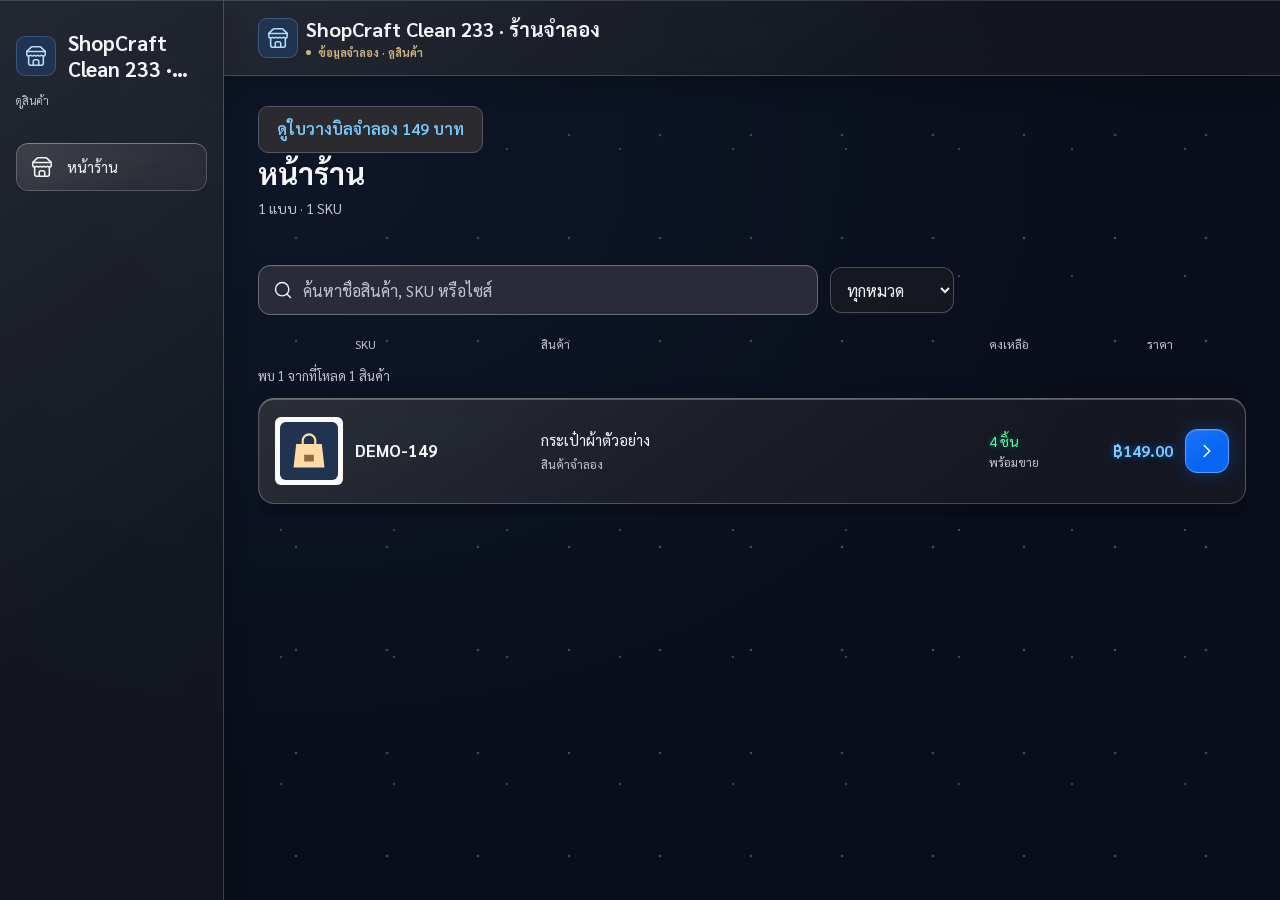
==== index.html @ e9c97425 "Publish static Clean 233 demo with synthetic data" ====
<!doctype html>
<html lang="th"><head><meta charset="utf-8"><meta name="robots" content="noindex,nofollow"><title>ShopCraft Clean 233 · เดโมหน้าร้าน</title><meta name="color-scheme" content="dark">
<meta name="viewport" content="width=device-width, initial-scale=1, viewport-fit=cover"><style>@font-face{font-family:Sarabun;src:url([data-uri]) format("truetype");font-weight:400;font-display:swap}@font-face{font-family:Sarabun;src:url([data-uri]) format("truetype");font-weight:600;font-display:swap}@font-face{font-family:Sarabun;src:url([data-uri]) format("truetype");font-weight:700;font-display:swap}.product-metadata{display:grid;grid-template-columns:130px minmax(0,1fr);gap:10px;margin-top:18px;font-size:14px}.product-metadata dt{color:var(--muted)}.product-metadata dd{margin:0;white-space:pre-wrap;overflow-wrap:anywhere}.product-public-details{white-space:pre-wrap;overflow-wrap:anywhere;padding:14px 0}#product-editor textarea{width:100%;min-width:0}@media(max-width:699px){.product-metadata{grid-template-columns:1fr;gap:4px}.product-metadata dd{margin-bottom:10px}#sale-filter{max-width:100%}}.master-workspace{max-width:980px}.master-workspace>.segmented{display:flex;flex-wrap:wrap;gap:4px}.master-workspace>.segmented button{flex:1;min-height:44px;padding:8px 12px}.master-workspace>.segmented button[aria-pressed=true]{background:var(--raised);color:var(--blue)}.master-workspace textarea{width:100%;min-width:0}.master-row{padding:16px 0;border-bottom:1px solid var(--line);overflow-wrap:anywhere}.master-change{display:grid;grid-template-columns:minmax(100px,180px) minmax(0,1fr);gap:12px;padding-top:8px;font-size:14px}.master-change>span{color:var(--muted)}.master-change strong{font-weight:400;white-space:pre-wrap}.master-change del{color:var(--muted);white-space:pre-wrap}.master-workspace input[type=file]{max-width:100%;font-size:14px}.master-workspace .error-text{overflow-wrap:anywhere}.master-workspace h2{font-size:20px}@media(max-width:699px){.master-change{grid-template-columns:1fr;gap:2px}.master-workspace .toolbar{gap:8px}.master-workspace .toolbar button{font-size:14px}}.sku-options .sku-option{width:100%;text-align:left;flex-shrink:0}.sku-options{display:flex;flex-direction:column}.sku-picker{min-width:0;width:100%}.sku-trigger{display:flex;align-items:center;justify-content:space-between;gap:8px;width:100%;min-height:48px;padding:8px 12px;border:1px solid var(--line);border-radius:8px;background:var(--raised);text-align:left}.sku-selected{display:flex;align-items:center;gap:10px;min-width:0}.sku-selected>span:last-child,.sku-option>span:last-child{overflow-wrap:anywhere;min-width:0}.sku-picker img,.sku-no-image{width:36px;height:36px;flex:0 0 36px;object-fit:contain;border-radius:4px;background:var(--surface)}.sku-no-image{display:grid;place-items:center;color:var(--muted)}.sku-popup{margin-top:6px;padding:8px;border:1px solid var(--line);border-radius:8px;background:var(--surface);min-width:0}.sku-popup[hidden]{display:none!important}.sku-popup input{width:100%;min-width:0}.sku-options{max-height:240px;max-height:min(240px,32dvh);overflow-y:auto;overscroll-behavior:contain;margin-top:8px}.sku-option{display:flex;align-items:center;gap:10px;min-height:48px;padding:6px 8px;cursor:pointer;border-radius:4px;font-size:14px}.sku-option:hover,.sku-option.sku-active{background:var(--raised);outline:1px solid var(--blue);outline-offset:-1px}.sku-option[aria-selected=true]{color:var(--blue)}.sku-count{margin:8px 0 0}.sku-popup>[data-picker-more]{margin-top:8px;width:100%}.sku-popup>[data-picker-more][hidden]{display:none}.toolbar:has(.sku-picker){align-items:flex-start}.toolbar>.sku-picker+button{margin-top:30px}.ios-switch-row{display:flex;align-items:center;gap:12px;position:relative;min-height:48px;cursor:pointer}.ios-switch-row>span:first-child{flex:1;min-width:0}.ios-switch-row input{position:absolute;right:0;width:52px;height:36px;opacity:0;margin:0;cursor:pointer}.ios-switch-track{width:50px;height:30px;flex:0 0 50px;border-radius:20px;background:#5b5b60;pointer-events:none;position:relative}.ios-switch-track:after{content:"";position:absolute;width:24px;height:24px;border-radius:50%;background:#fff;left:3px;top:3px;transition:transform .15s}.ios-switch-row input:checked+.ios-switch-track{background:#30a86c}.ios-switch-row input:checked+.ios-switch-track:after{transform:translate(20px)}.ios-switch-row input:focus-visible+.ios-switch-track{outline:3px solid var(--blue);outline-offset:3px}.extra-availability{display:block;color:var(--blue);font-size:12px;white-space:normal}.scan-group{border-bottom:1px solid var(--line);padding:12px 0}.scan-row{display:flex;justify-content:space-between;gap:12px;font-size:13px;overflow-wrap:anywhere}.scan-group .confirm-check{align-items:flex-start;overflow-wrap:anywhere}#product-editor [hidden]{display:none!important}#product-editor summary{cursor:pointer;padding:12px 0;color:var(--muted)}@media(prefers-reduced-motion:reduce){.ios-switch-track:after{transition:none}}:root{color-scheme:dark;--bg:#151517;--surface:#202023;--raised:#2b2b2f;--line:#363639;--text:#f5f5f7;--muted:#a9a9b2;--blue:#68b4ff;--action:#1378ed;--green:#79d7a2;--amber:#f2c46d;--red:#ff929d;--radius:14px;--nav:224px;--font:-apple-system,BlinkMacSystemFont,"Segoe UI",Sarabun,sans-serif}*{box-sizing:border-box;letter-spacing:0}body{margin:0;background:var(--bg);color:var(--text);font:16px/1.55 var(--font);-webkit-font-smoothing:antialiased}button,input,select,textarea{font:inherit;color:inherit}button,a,input,select,textarea{-webkit-tap-highlight-color:transparent}button{cursor:pointer;border:0;background:none;touch-action:manipulation}button:disabled{opacity:.42;cursor:not-allowed}a{color:var(--blue);text-decoration:none}button:focus-visible,a:focus-visible,input:focus-visible,select:focus-visible,textarea:focus-visible{outline:3px solid var(--blue);outline-offset:3px}button:hover:not(:disabled){filter:brightness(1.1)}button:active:not(:disabled){transform:translateY(1px)}input,select,textarea{border:1px solid var(--line);border-radius:9px;background:var(--raised);min-height:46px;padding:10px 12px;max-width:100%}input::placeholder,textarea::placeholder{color:var(--muted);opacity:1}input[type=checkbox]{width:23px;height:23px;min-height:0;margin:0;accent-color:var(--action);flex-shrink:0;cursor:pointer}input[type=number]{width:80px;font-variant-numeric:tabular-nums}textarea{width:100%;resize:vertical;min-height:80px}h1,h2,h3,p{margin:0}h1{font-size:30px;font-weight:700;line-height:1.3}h2{font-size:20px;line-height:1.4}h3{font-size:17px}small,.small{font-size:13px}.muted{color:var(--muted)}.blue{color:var(--blue)}.green{color:var(--green)}.amber{color:var(--amber)}.red{color:var(--red)}.num{font-variant-numeric:tabular-nums}.truncate{overflow:hidden;text-overflow:ellipsis;white-space:nowrap;min-width:0}.total-detail{display:block}svg.lucide{width:22px;height:22px;stroke-width:1.7;flex-shrink:0;pointer-events:none}.icon-button{width:44px;height:44px;display:inline-flex;align-items:center;justify-content:center;border-radius:50%;background:var(--raised);flex-shrink:0;position:relative}.icon-button[data-tip]:hover:after{content:attr(data-tip);position:absolute;right:0;top:calc(100% + 8px);background:#45454c;border:1px solid #5e5e67;border-radius:6px;padding:5px 9px;white-space:nowrap;font-size:12px;z-index:25;pointer-events:none}.primary,.secondary,.text-button{min-height:46px;padding:10px 18px;display:inline-flex;align-items:center;justify-content:center;gap:9px;border-radius:10px;font-weight:600}.primary{background:var(--action);color:#fff}.secondary{background:var(--raised);border:1px solid var(--line)}.text-button{color:var(--blue);padding:8px}.text-button svg{width:19px}.danger{color:var(--red)}.grow{flex:1;min-width:0}.row{display:flex;align-items:center;gap:12px}.between{justify-content:space-between}.wrap{flex-wrap:wrap}.stack{display:grid;gap:16px}.hide{display:none!important}.skip-link{position:fixed;top:-100px;left:20px;background:var(--action);color:#fff;padding:12px;z-index:100}.skip-link:focus{top:12px}#sidebar{position:fixed;width:var(--nav);inset:0 auto 0 0;border-right:1px solid var(--line);background:#1b1b1e;display:flex;flex-direction:column;padding:30px 16px 20px;z-index:30}.brand{font-size:21px;font-weight:700;letter-spacing:0;line-height:1.2}.brand-sub{font-size:11px;color:var(--muted);margin-top:9px}.sidebar-brand{padding:0 12px 34px}.sidebar-nav{display:grid;gap:5px}.nav-button{min-height:48px;display:flex;align-items:center;gap:13px;padding:11px 14px;width:100%;border-radius:10px;text-align:left;color:#bdbdc6;font-size:15px}.nav-button.active{background:#25364c;color:#82c2ff}.nav-button:hover{background:#2c2c30}.sidebar-bottom{margin-top:auto;padding:20px 10px 0;border-top:1px solid var(--line)}.avatar{width:35px;height:35px;border-radius:50%;display:grid;place-items:center;background:#323846;color:#c6ddfa;font-weight:600;font-size:13px}.workspace{margin-left:var(--nav)}#topbar{height:76px;display:flex;align-items:center;justify-content:space-between;padding:0 34px;border-bottom:1px solid #2c2c30;background:#151517f0;position:sticky;top:0;z-index:20;backdrop-filter:blur(12px)}.top-caption{font-size:13px;color:var(--muted)}.demo-badge{display:inline-flex;align-items:center;gap:7px;font-size:11px;color:#d1b580;white-space:nowrap}.demo-badge:before{content:"";width:5px;height:5px;border-radius:50%;background:#d1b580}.mobile-brand{display:none}#main{max-width:1440px;padding:30px 34px 50px;margin:0 auto;min-height:calc(100dvh - 76px);outline:none}.page-heading{display:flex;align-items:center;justify-content:space-between;gap:18px;margin-bottom:26px}.page-subtitle{font-size:14px;color:var(--muted);margin-top:6px}.page-heading .controls{display:flex;gap:10px;align-items:center}.eyebrow{font-size:12px;color:var(--muted);margin-bottom:8px}.section{margin-top:28px}.section-title{display:flex;align-items:center;justify-content:space-between;gap:12px;margin-bottom:14px;min-height:32px}.section-title .small{color:var(--muted)}.segmented{display:flex;padding:4px;background:#27272b;border-radius:11px;gap:3px;max-width:400px}.segmented button{flex:1;min-height:38px;padding:6px 16px;border-radius:8px;color:var(--muted);white-space:nowrap;font-size:14px}.segmented button[aria-pressed=true],.segmented button[aria-selected=true]{background:#45454c;color:#fff;font-weight:600;box-shadow:0 2px 4px #0002}.segmented.blue-selection button[aria-pressed=true]{background:#176dcc}.summary-band{display:grid;grid-template-columns:2fr 1fr 1fr;padding:28px 0;border-bottom:1px solid var(--line);gap:20px}.metric{border-left:1px solid var(--line);padding-left:28px}.metric:first-child{border-left:0;padding-left:0}.metric-label{color:var(--muted);font-size:14px;margin-bottom:8px}.metric-value{font-size:32px;font-weight:700;line-height:1.2}.metric:first-child .metric-value{font-size:40px}.metric-caption{font-size:12px;color:var(--muted);margin-top:9px}.dashboard-grid{display:grid;grid-template-columns:minmax(0,1.8fr) minmax(250px,1fr);gap:32px}.list-group{background:var(--surface);border-radius:var(--radius);overflow:hidden}.group-row{display:flex;align-items:center;gap:14px;min-height:76px;padding:17px 18px;width:100%;text-align:left;position:relative}.group-row+.group-row:before{content:"";height:1px;background:var(--line);position:absolute;left:18px;right:0;top:0}.group-row p{font-size:14px;color:var(--muted);margin-top:4px}.row-icon{width:42px;height:42px;display:grid;place-items:center;color:var(--blue);background:#283346;border-radius:10px;flex-shrink:0}.chevron{color:#8a8a94;width:18px!important}.badge{font-size:12px;display:inline-flex;align-items:center;gap:5px;color:var(--green);white-space:nowrap}.badge:before{content:"";width:5px;height:5px;border-radius:50%;background:currentColor}.badge.pending{color:var(--amber)}.badge.draft{color:var(--blue)}.order-entry{display:grid;grid-template-columns:minmax(0,1fr) 140px 120px;align-items:center;gap:16px;width:100%;text-align:left;padding:18px 0;border-bottom:1px solid var(--line)}.order-meta{font-size:13px;color:var(--muted);margin-top:5px}.order-value{text-align:right}.order-value strong{display:block;margin-bottom:4px}.list-header{display:grid;grid-template-columns:minmax(0,1fr) 140px 120px;padding-bottom:11px;border-bottom:1px solid var(--line);font-size:12px;color:var(--muted)}.list-header span:last-child{text-align:right}.toolbar{display:flex;align-items:center;gap:12px;flex-wrap:wrap;margin-bottom:20px}.search{display:flex;align-items:center;gap:10px;background:var(--raised);border:1px solid transparent;border-radius:11px;padding:0 14px;flex:1;min-width:180px;max-width:560px;color:var(--muted)}.search:focus-within{border-color:var(--blue)}.search input{border:0;outline:0!important;width:100%;padding:12px 0;background:transparent;min-width:0;height:48px;font-size:16px}.search svg{width:20px}.search .clear-search{width:28px;height:32px;display:grid;place-items:center;color:var(--muted)}.search .clear-search svg{width:16px}.filter-toggle{border-radius:11px}.filter-panel{display:flex;flex-wrap:wrap;gap:16px;margin-bottom:22px;padding:16px 0;border-block:1px solid var(--line)}.field{display:grid;gap:7px;min-width:0}.field>span,.field>label{color:var(--muted);font-size:13px}.field input,.field select{width:100%}.filter-panel .field{flex:1;min-width:150px}.results-caption{display:flex;justify-content:space-between;align-items:center;color:var(--muted);font-size:13px;margin:0 0 12px}.results-caption select{font-size:13px;border:0;background:transparent;padding:6px;min-height:38px}.products{border-radius:var(--radius);background:var(--surface);overflow:hidden}.product-row{display:grid;grid-template-columns:68px minmax(0,1fr) 110px 100px 24px;align-items:center;gap:20px;padding:18px 20px;border-bottom:1px solid var(--line);width:100%;text-align:left}.product-row:last-child{border:0}.product-row:hover{background:#27272b}.thumb{width:68px;height:68px;object-fit:contain;border-radius:9px;background:#fafafa;flex-shrink:0}.product-name{font-weight:600;overflow-wrap:anywhere}.product-info small{display:block;color:var(--muted);margin-top:4px}.product-stock{font-size:14px}.product-stock strong{font-size:18px;display:block}.product-price{text-align:right;font-weight:600}.stock-low{color:var(--amber)}.stock-out{color:var(--red)}.product-stock-mobile{display:none}.empty{padding:55px 16px;text-align:center;color:var(--muted)}.empty svg{width:38px;height:38px;margin-bottom:14px}.empty strong{display:block;color:var(--text);margin-bottom:8px}.empty p{font-size:14px}.empty .secondary{margin-top:20px}.timeline-group{margin-bottom:28px}.date-label{font-size:14px;color:var(--muted);padding:10px 0 15px}.event-row{border-bottom:1px solid var(--line)}.event-row summary{list-style:none;display:grid;grid-template-columns:52px 52px minmax(0,1fr) 150px;gap:15px;align-items:center;cursor:pointer;padding:18px 0}.event-row summary::-webkit-details-marker{display:none}.event-row .thumb{width:52px;height:52px}.event-time{font-size:13px;color:var(--muted)}.event-value{text-align:right}.event-value strong{font-size:18px}.event-details{padding:14px 16px;margin:0 0 18px 82px;border-left:2px solid #50505b;background:#1e1e22;font-size:14px}.event-details div+div{margin-top:6px}.event-type{font-size:12px;margin-top:5px;color:var(--muted)}.doc-hub{display:grid;grid-template-columns:1fr 1fr;gap:18px}.doc-launch{display:flex;gap:18px;align-items:center;padding:28px 24px;min-height:150px;border:1px solid var(--line);border-radius:14px;text-align:left;background:var(--surface)}.doc-launch .row-icon{width:55px;height:55px}.doc-launch h2{margin-bottom:7px}.doc-launch p{font-size:14px;color:var(--muted)}.doc-launch .chevron{margin-left:auto}.draft-row{display:flex;align-items:center;gap:16px;width:100%;padding:20px 0;border-bottom:1px solid var(--line);text-align:left}.draft-row .price{text-align:right}.stepper{display:flex;align-items:flex-start;justify-content:center;max-width:650px;margin:0 auto 28px}.step{flex:1;text-align:center;position:relative;color:var(--muted);font-size:12px}.step:not(:last-child):after{content:"";position:absolute;top:16px;left:calc(50% + 26px);right:calc(-50% + 26px);height:1px;background:#4a4a52}.step-dot{height:32px;width:32px;margin:0 auto 7px;border-radius:50%;border:1px solid #53535d;display:grid;place-items:center}.step.active{color:var(--blue)}.step.active .step-dot,.step.done .step-dot{color:#fff;background:var(--action);border-color:var(--action)}.step-dot svg{width:17px;height:17px}.po-list{background:var(--surface);border-radius:14px;overflow:hidden}.po-row{display:flex;gap:16px;align-items:center;padding:20px;width:100%;min-height:98px;border-bottom:1px solid var(--line);cursor:pointer}.po-row:last-child{border:0}.po-row:has(input:checked){background:#203044}.po-row.disabled{opacity:.5;cursor:not-allowed}.po-row input{border-radius:50%;accent-color:var(--action)}.po-data{flex:1;min-width:0}.po-data strong{display:block;margin-bottom:4px}.po-data p{font-size:14px;color:var(--muted)}.po-right{text-align:right}.po-right small{display:block;color:var(--muted);margin-top:5px}.selection-note{font-size:13px;color:var(--muted);margin-top:14px}.task-view #main{padding-bottom:120px}.task-view #tabbar,#taskbar{display:none}.task-view #taskbar{display:flex;align-items:center;justify-content:space-between;gap:16px;position:fixed;bottom:0;left:var(--nav);right:0;padding:16px 34px max(16px,env(safe-area-inset-bottom));background:#222226f5;border-top:1px solid var(--line);z-index:25;backdrop-filter:blur(12px)}.task-summary strong{display:block;font-size:17px}.task-summary small{color:var(--muted)}.task-actions{display:flex;gap:10px}.task-back{display:inline-flex;align-items:center;gap:4px;min-height:44px;color:var(--blue);padding:0 5px 0 0}.task-back svg{width:21px}.doc-layout{display:grid;grid-template-columns:minmax(0,1fr) minmax(320px,.85fr);gap:30px;align-items:start}.doc-layout.only-picker{display:block;max-width:800px;margin:0 auto}.doc-meta{display:flex;gap:20px;justify-content:space-between;padding:0 0 22px;margin-bottom:22px;border-bottom:1px solid var(--line)}.doc-meta strong{display:block}.doc-meta small{color:var(--muted);display:block;margin-bottom:5px}.po-tags{display:flex;flex-wrap:wrap;gap:8px;margin-top:12px}.po-tag{font-size:12px;color:var(--muted);border:1px solid var(--line);border-radius:6px;padding:4px 7px}.editor-tabs{display:none}.edit-item{padding:18px 0;border-bottom:1px solid var(--line)}.edit-item-top{display:flex;align-items:center;gap:12px}.edit-item-top .thumb{width:52px;height:52px}.select-label{min-width:40px;min-height:44px;display:flex;align-items:center;justify-content:center}.edit-item-controls{display:flex;align-items:flex-end;justify-content:space-between;gap:12px;padding-left:64px;margin-top:15px}.edit-item-controls .field{max-width:100px}.edit-item-controls .item-sum{text-align:right}.item-sum small{color:var(--muted);display:block;margin-bottom:8px}.qty-stepper{display:flex;border:1px solid var(--line);border-radius:9px;overflow:hidden;background:var(--raised)}.qty-stepper button{width:42px;min-height:44px;display:grid;place-items:center;flex-shrink:0}.qty-stepper button svg{width:16px}.qty-stepper input{width:51px;min-width:0;padding:6px 2px;text-align:center;border:0;border-radius:0;-moz-appearance:textfield}.qty-stepper input::-webkit-inner-spin-button{appearance:none}.doc-total{display:flex;justify-content:space-between;gap:16px;padding:22px 0;font-weight:600}.doc-total strong{font-size:24px}.doc-note{margin-top:22px}.error-text{color:var(--red);font-size:14px;margin-top:10px}.error-banner{border-left:3px solid var(--red);padding:12px 16px;background:#32232a;margin-bottom:18px}.preview-panel{border-left:1px solid var(--line);padding-left:28px;position:sticky;top:103px;min-width:0}.preview-tools{display:flex;align-items:center;justify-content:space-between;gap:8px;margin-bottom:16px}.preview-tools .icon-button{width:44px;height:44px}.preview-ready{font-size:12px;color:var(--green);display:flex;align-items:center;gap:6px}.preview-ready svg{width:15px}.paper{background:#fff;color:#202328;padding:30px 24px;min-height:520px;font-family:Sarabun,sans-serif;box-shadow:0 8px 26px #0002;overflow-wrap:anywhere}.paper-head{display:flex;justify-content:space-between;gap:14px;border-bottom:2px solid #242932;padding-bottom:17px;margin-bottom:18px}.paper-brand{font-size:18px;font-weight:700}.paper h3{font-size:16px}.paper-meta{font-size:11px;line-height:1.7}.paper-label{color:#666;font-size:10px}.paper table{width:100%;border-collapse:collapse;margin-top:22px;font-size:10px}.paper th{text-align:left;background:#f0f1f3;border-block:1px solid #d8dce2;padding:8px 4px;font-weight:600}.paper td{border-bottom:1px solid #e5e7eb;padding:10px 4px;vertical-align:middle}.paper td img{width:28px;height:28px;object-fit:contain}.paper td.numeric,.paper th.numeric{text-align:right}.paper-total{display:flex;justify-content:space-between;margin-top:16px;font-weight:700;font-size:13px}.paper-note{font-size:11px;margin-top:20px}.paper-signatures{display:flex;justify-content:space-between;margin-top:60px;font-size:10px;text-align:center;gap:20px}.paper-signatures span{padding-top:8px;border-top:1px solid #aaa;min-width:90px}.paper-demo{font-size:10px;text-align:center;color:#777;margin-top:28px}.preview-full{max-width:760px;margin:0 auto}.preview-full .paper{padding:44px;min-height:840px}.preview-full .paper table{font-size:13px}.preview-full .paper td img{width:40px;height:40px}.preview-full .paper-meta{font-size:13px}.preview-full .paper-total{font-size:18px}.preview-full .paper-brand{font-size:24px}.preview-full .paper-signatures{margin-top:100px}#tabbar{display:none}.menu-grid{max-width:700px}.menu-grid .list-group+.list-group{margin-top:24px}dialog{background:var(--surface);color:var(--text);border:1px solid #414147;border-radius:20px;padding:24px;max-width:510px;width:calc(100% - 32px);max-height:calc(100dvh - 40px);overflow:auto;box-shadow:0 25px 100px #0007}dialog::backdrop{background:#0009;backdrop-filter:blur(3px)}.dialog-head{display:flex;align-items:center;justify-content:space-between;gap:15px;margin-bottom:22px}.dialog-head h2{font-size:21px}.dialog-head .icon-button{width:40px;height:40px}.dialog-product{display:flex;align-items:center;gap:20px;margin-bottom:25px}.dialog-product .thumb{width:100px;height:100px}.dialog-product h3{margin-bottom:6px}.stock-number{font-size:26px;font-weight:600}.dialog-actions{display:flex;gap:10px;justify-content:flex-end;margin-top:22px}.dialog-actions .primary{flex:1}.dialog-fields{display:grid;grid-template-columns:1fr 1fr;gap:16px}.stock-preview{background:var(--raised);border-radius:10px;padding:15px;margin-top:18px;display:flex;align-items:center;justify-content:space-between}.stock-preview strong{font-size:21px}.dialog-order-row{display:flex;gap:12px;align-items:center;padding:12px 0;border-bottom:1px solid var(--line)}.dialog-order-row .thumb{width:48px;height:48px}#toast{position:fixed;bottom:105px;left:calc(50% + var(--nav)/2);transform:translate(-50%,15px);max-width:calc(100% - 32px);width:max-content;border-radius:12px;background:#414148;border:1px solid #5a5a65;box-shadow:0 8px 24px #0005;padding:12px 20px;opacity:0;pointer-events:none;transition:opacity .18s,transform .18s;z-index:100;font-size:14px}#toast.visible{opacity:1;transform:translate(-50%)}@media(min-width:1500px){#main{padding-top:40px}.dashboard-grid{gap:48px}.product-row{padding-block:21px}}@media(max-width:1179px){:root{--nav:82px}#sidebar{padding:27px 9px 20px}.sidebar-brand{padding:0 0 27px;text-align:center}.sidebar-brand .brand{font-size:13px}.brand-sub{display:none}.nav-button{flex-direction:column;justify-content:center;gap:5px;padding:10px 2px;font-size:10px;min-height:66px}.sidebar-bottom{padding:18px 4px 0;justify-content:center}.sidebar-bottom .account-text{display:none}#main{padding:25px 26px 40px}#topbar{padding-inline:26px}.dashboard-grid{grid-template-columns:1fr;gap:0}.summary-band{padding-top:24px}.doc-layout{grid-template-columns:1fr}.preview-panel{display:none;border-left:0;padding-left:0;position:static}.editor-tabs{display:flex;margin-bottom:25px;max-width:none}.doc-layout.show-preview .editor-panel{display:none}.doc-layout.show-preview .preview-panel{display:block;max-width:620px;width:100%;margin:0 auto}.task-view #taskbar{padding-inline:26px}.preview-full .paper{padding:34px}.product-row{grid-template-columns:60px minmax(0,1fr) 80px 75px 20px;gap:16px}.thumb{width:60px;height:60px}}@media(min-width:1000px)and (max-width:1179px)and (orientation:landscape){.doc-layout{grid-template-columns:minmax(0,1fr) minmax(300px,.85fr);gap:20px}.preview-panel{display:block;border-left:1px solid var(--line);padding-left:20px}.editor-tabs{display:none}.paper{padding:22px 16px}.edit-item-controls{padding-left:0}}@media(max-width:699px){:root{--nav:0px}#sidebar{display:none}.workspace{margin-left:0}#topbar{height:64px;padding:0 20px;border-bottom:0;gap:12px}.mobile-brand{display:block;font-size:17px}.top-caption{display:none}.demo-badge{font-size:10px}#main{padding:15px 20px 120px;min-height:calc(100dvh - 64px)}.page-heading{margin-bottom:22px;gap:10px}h1{font-size:29px}.page-subtitle{font-size:12px}.page-heading .controls{gap:8px}.page-heading .icon-button{width:42px;height:42px}.page-heading .primary{padding:10px}.page-heading .primary span{display:none}.segmented{max-width:none}.segmented button{min-height:36px;font-size:14px;padding:5px 12px}.summary-band{grid-template-columns:1.7fr 1fr;padding:24px 0;gap:14px}.metric:nth-child(3){display:none}.metric{padding-left:20px}.metric:first-child .metric-value{font-size:36px}.metric-value{font-size:32px}.metric-label{font-size:13px}.metric-caption{font-size:11px}.dashboard-grid{display:block}.section{margin-top:25px}.section-title{margin-bottom:12px}.section-title h2{font-size:19px}.list-header{display:none}.order-entry{grid-template-columns:minmax(0,1fr) auto;gap:10px;padding:18px 0}.order-status{grid-column:2;grid-row:1;align-self:start}.order-value{grid-column:2;grid-row:1;align-self:end;padding-top:26px}.order-value small{display:none}.order-info{padding-right:2px}.order-meta{font-size:12px}.group-row{padding:16px;gap:13px;min-height:78px}.group-row .row-icon{background:none;width:28px}.group-row h3{font-size:16px}.toolbar{gap:10px;margin-bottom:14px}.toolbar .search{max-width:none}.toolbar>.secondary{padding-inline:12px}.search{min-width:0;padding:0 12px}.search input{font-size:16px}.filter-panel{gap:12px}.filter-panel .field{min-width:130px}.product-row{grid-template-columns:66px minmax(0,1fr) auto;gap:12px;padding:16px 14px}.product-row .thumb{width:66px;height:66px}.product-row .chevron,.product-stock{display:none}.product-stock-mobile{display:block!important}.product-name{font-size:15px;line-height:1.45}.product-info small{font-size:12px;margin-top:3px}.product-price{font-size:15px}.results-caption{font-size:12px}.products{border-radius:14px}.doc-hub{grid-template-columns:1fr;gap:14px}.doc-launch{padding:22px 18px;min-height:115px}.doc-launch h2{font-size:19px}.doc-launch .row-icon{width:48px;height:48px}.draft-row .price{font-size:14px}.draft-row .row-icon{width:35px;background:none}.draft-row{gap:10px}.event-row summary{grid-template-columns:43px 45px minmax(0,1fr) auto;gap:9px;padding:17px 0}.event-row .thumb{width:45px;height:45px}.event-row .product-name{font-size:14px}.event-row small{font-size:11px}.event-value strong{font-size:16px}.event-time,.event-type{font-size:11px}.event-details{margin-left:52px;font-size:13px}.event-value .small{font-size:11px}.event-row .event-title{display:none}#tabbar{position:fixed;bottom:0;inset-inline:0;height:calc(76px + env(safe-area-inset-bottom));padding:9px 10px calc(7px + env(safe-area-inset-bottom));display:grid;grid-template-columns:repeat(4,minmax(0,1fr));background:#1f1f23f5;border-top:1px solid #3c3c42;backdrop-filter:blur(15px);z-index:30}#tabbar button{min-width:0;display:flex;flex-direction:column;align-items:center;justify-content:center;gap:5px;color:#b5b5c0;font-size:11px;min-height:52px}#tabbar button svg{width:23px;height:23px}#tabbar button.active{color:var(--blue)}#tabbar button.active svg{stroke-width:2.3}.task-view #topbar{height:58px;border-bottom:1px solid #2a2a2d}.task-view #main{padding-top:18px;padding-bottom:calc(120px + env(safe-area-inset-bottom))}.task-view .page-heading{margin-bottom:22px}.task-view h1{font-size:23px}.stepper{margin-bottom:25px}.step{font-size:11px}.step-dot{width:30px;height:30px}.step:not(:last-child):after{top:15px;left:calc(50% + 22px);right:calc(-50% + 22px)}.po-row{padding:17px 14px;gap:13px;min-height:96px}.po-right{max-width:98px}.po-data strong{font-size:15px}.po-data p{font-size:12px}.po-right small,.po-right .badge{font-size:11px}.selection-note{font-size:12px}.task-view #taskbar{left:0;padding:13px 18px max(13px,env(safe-area-inset-bottom));gap:10px;min-height:87px}.task-summary strong{font-size:15px}.task-summary small{font-size:11px}.task-actions{gap:8px;flex:1;justify-content:flex-end}.task-actions .primary,.task-actions .secondary{font-size:14px;padding:12px 14px;min-height:48px}.task-actions svg{width:19px}.task-actions .save-label{display:none}.task-actions .save-draft{width:48px;padding:12px}.doc-meta{gap:14px;padding-bottom:18px;margin-bottom:18px}.doc-meta strong{font-size:15px}.doc-meta .text-button{font-size:13px;flex-shrink:0}.doc-meta .po-tags{gap:5px}.po-tag{font-size:10px}.doc-meta small{font-size:12px}.editor-tabs{margin-bottom:20px}.edit-item-top{gap:9px}.edit-item-top .thumb{width:48px;height:48px}.edit-item-top .product-name{font-size:14px}.edit-item-top small{font-size:11px}.select-label{min-width:29px}.edit-item-controls{padding-left:38px;gap:10px;align-items:center}.edit-item-controls .field span,.item-sum small{font-size:12px}.item-sum strong{font-size:16px}.qty-stepper button{width:38px}.qty-stepper input{width:40px}.doc-total{padding:20px 0}.preview-tools h3{font-size:16px}.preview-tools .icon-button{width:40px;height:40px}.paper{padding:22px 16px;min-height:490px}.preview-full .paper{padding:22px 16px;min-height:560px}.preview-full .paper table{font-size:10px}.preview-full .paper td img{width:26px;height:26px}.preview-full .paper-meta{font-size:11px}.preview-full .paper-brand{font-size:18px}.preview-full .paper-signatures{margin-top:65px}.preview-full .paper-total{font-size:15px}dialog{padding:22px 20px;border-radius:20px;width:calc(100% - 24px);max-height:calc(100dvh - 24px)}.dialog-product .thumb{width:80px;height:80px}.dialog-product h3{font-size:16px}.dialog-head h2{font-size:20px}.dialog-fields{gap:12px}.dialog-actions .primary,.dialog-actions .secondary{font-size:14px;padding:10px 14px}#toast{left:50%;bottom:106px;font-size:13px;text-align:center;max-width:calc(100% - 24px)}}@media(max-width:374px){#main,#topbar{padding-inline:15px}.brand.mobile-brand{font-size:15px}.demo-badge{font-size:9px}.product-row{grid-template-columns:56px minmax(0,1fr) auto;gap:10px;padding:14px 12px}.product-row .thumb{width:56px;height:56px}.product-name,.product-price{font-size:14px}.page-heading{gap:7px}h1{font-size:27px}.page-heading .controls{gap:6px}.page-heading .icon-button{width:40px;height:40px}.event-row summary{grid-template-columns:38px 40px minmax(0,1fr) auto;gap:7px}.event-row .thumb{width:40px;height:40px}.task-actions .primary{padding-inline:10px}.task-summary strong{font-size:14px}.task-summary small{font-size:10px}.task-view #taskbar{padding-inline:14px}.edit-item-controls{padding-left:0}}@media(prefers-reduced-motion:reduce){*,*:before,*:after{scroll-behavior:auto!important;transition:none!important;animation:none!important}}@media print{body{background:#fff;color:#111}#sidebar,#topbar,#tabbar,#taskbar,.skip-link,#toast,.page-heading,.stepper,.editor-panel,.editor-tabs,.preview-tools,dialog{display:none!important}.workspace{margin:0}#main{padding:0!important;margin:0;max-width:none}.doc-layout{display:block}.preview-panel{display:block!important;position:static;border:0;padding:0}.preview-full{max-width:none}.paper,.preview-full .paper{box-shadow:none;min-height:0;padding:0;font-size:12px}.paper table,.preview-full .paper table{font-size:11px}.paper table thead{display:table-header-group}.paper tr{break-inside:avoid}.paper-demo{display:block}.paper-head{break-after:avoid}.paper-signatures{break-inside:avoid}@page{size:A4;margin:15mm}}[hidden]{display:none!important}.field-caption{display:block;font-size:13px;color:var(--muted);margin-bottom:8px}.po-trigger{width:100%;min-height:52px;display:flex;align-items:center;justify-content:space-between;gap:12px;background:var(--raised);border:1px solid var(--line);border-radius:10px;padding:12px 16px;text-align:left}.po-trigger[aria-expanded=true]{border-color:var(--blue)}.po-trigger[aria-expanded=true] svg{transform:rotate(180deg)}.po-panel{margin-top:8px;border:1px solid var(--line);border-radius:8px;background:var(--surface);padding:12px;box-shadow:0 10px 24px #0003}.po-panel .toolbar{margin-bottom:10px}.po-panel .search{max-width:none}.po-panel .po-list{max-height:min(42dvh,360px);overflow:auto;overscroll-behavior:contain;border-radius:0}.po-panel .po-row{min-height:82px;padding:12px 4px;gap:12px}.po-panel-footer{display:flex;justify-content:space-between;border-top:1px solid var(--line);padding-top:8px;gap:12px}.po-panel .filter-panel{margin-bottom:8px}.store-grid{display:block}.store-item{min-width:0;border-bottom:1px solid var(--line);background:transparent}.catalog-row,.catalog-columns{display:grid;grid-template-columns:64px minmax(0,1fr) 110px 100px 100px;gap:16px;align-items:center}.catalog-row{padding:18px 0}.catalog-columns{padding:0 0 12px;border-bottom:1px solid var(--line);color:var(--muted);font-size:12px}.catalog-columns>span:nth-child(3),.catalog-columns>span:nth-child(4){text-align:right}.store-photo{display:block;width:64px;height:64px;aspect-ratio:1;padding:0;background:#fafafa;overflow:hidden;border-radius:6px}.store-photo .thumb{width:100%;height:100%;border-radius:0;object-fit:contain;padding:5px;display:block}.store-name{padding:0;text-align:left;font-weight:600;line-height:1.5;min-height:44px;overflow-wrap:anywhere;font-size:16px;display:block;width:100%}.catalog-name{min-width:0}.catalog-sku{display:block;color:var(--muted);font-size:12px;overflow-wrap:anywhere}.catalog-category{display:block;color:var(--muted);font-size:12px;margin-top:3px}.catalog-price{text-align:right;font-size:16px;overflow-wrap:anywhere}.catalog-stock{text-align:right;color:var(--green);font-size:14px}.catalog-stock small{display:block;font-size:12px;color:var(--muted)}.catalog-stock.amber{color:var(--amber)}.catalog-actions{display:flex;gap:8px;justify-content:flex-end}.catalog-actions .icon-button{border-radius:8px}.catalog-actions [data-action=cart-add]{background:#283b4c;color:#9fd0ff}.variant-selector{display:flex;align-items:center;gap:18px;margin:0 0 18px 80px}.variant-caption{min-width:95px;color:var(--muted);font-size:12px}.variant-status{display:block;margin-top:4px;color:var(--blue)}.size-options{display:flex;flex-wrap:wrap;gap:6px}.size-option{min-width:52px;min-height:52px;display:grid;align-content:center;gap:2px;padding:5px 9px;border-radius:8px;border:1px solid var(--line);background:var(--surface);text-align:center}.size-option strong{font-size:14px}.size-option span{font-size:10px;color:var(--muted)}.size-option[aria-pressed=true]{background:#213e59;border-color:var(--blue);color:#b4dbff}.size-unavailable span{color:var(--amber)}.size-unavailable strong{text-decoration:line-through;text-decoration-color:var(--muted)}.catalog-detail{display:grid;grid-template-columns:190px minmax(0,1fr);gap:24px;border-top:1px solid var(--line);padding:22px 0}.catalog-detail-image{width:100%;aspect-ratio:1;background:#fafafa;border-radius:8px;overflow:hidden}.catalog-detail-image .thumb{width:100%;height:100%;object-fit:contain;padding:12px}.catalog-detail-info{min-width:0}.catalog-detail-info h3{font-size:17px;overflow-wrap:anywhere}.catalog-detail-info dl{display:grid;grid-template-columns:100px minmax(0,1fr);gap:8px 14px;font-size:14px;margin:18px 0}.catalog-detail-info dt{color:var(--muted)}.catalog-detail-info dd{margin:0;overflow-wrap:anywhere}.store-detail-image{background:#fafafa;aspect-ratio:4/3;margin-bottom:20px;border-radius:8px}.store-detail-image .thumb{width:100%;height:100%;object-fit:contain;padding:20px}#dialog .size-options{margin-top:18px}.checkout-layout{display:grid;grid-template-columns:minmax(0,1.3fr) minmax(300px,1fr);gap:32px;align-items:start}.checkout-summary{border-left:1px solid var(--line);padding-left:28px}.checkout-summary>h2{margin-bottom:20px}.checkout-summary>.primary{width:100%;margin-top:14px}.cart-row{padding:20px 0;border-bottom:1px solid var(--line)}.cart-row:first-child{padding-top:0}.cart-product{display:flex;align-items:center;gap:14px}.cart-product strong{overflow-wrap:anywhere}.cart-quantity{display:flex;justify-content:space-between;align-items:center;gap:14px;margin:16px 0 0 82px}.contact-grid{display:grid;grid-template-columns:1fr 1fr;gap:16px;margin-top:18px}.contact-grid .field:first-child{grid-column:1/-1}.checkout-note{white-space:pre-wrap;overflow-wrap:anywhere;margin-top:12px}.notice-inline{border-left:3px solid var(--amber);padding:10px 14px;background:#302c24;color:#f2d49c;font-size:14px;margin:14px 0}.confirm-check{display:flex;align-items:center;gap:12px;min-height:48px;margin-top:8px;cursor:pointer}.receipt-sheet{max-width:760px;margin:0 auto}.receipt-check{display:block;color:var(--green);margin-bottom:14px}.receipt-check svg{width:36px;height:36px}.receipt-sheet h2{overflow-wrap:anywhere}.receipt-sheet>.primary{margin-top:14px}.auth-layout h2{font-size:24px}.auth-symbol{color:var(--blue);display:block}.auth-symbol svg{height:32px;width:32px}.auth-safety{color:var(--amber);font-size:13px}.auth-link{color:var(--blue);min-height:44px;justify-self:end;padding:8px 0}.password-field{display:flex;align-items:center;gap:8px;min-width:0}.password-field input{flex:1;min-width:0}.password-field .icon-button{border-radius:8px}.auth-layout .text-button{justify-self:start}.store-mode #topbar .brand{font-size:20px}.store-mode .sidebar-bottom{overflow-wrap:anywhere}.order-meta,.po-data p,.dialog-head h2,.checkout-summary h2,.checkout-summary>p,.dialog-order-row strong{overflow-wrap:anywhere}.empty-photo{display:inline-grid;place-items:center;background:var(--raised);color:var(--muted)}.empty-photo svg{width:28px;height:28px}.product-editor-photo{display:flex;gap:16px;align-items:center}.product-editor-photo>.grow{min-width:0}.product-editor-photo .thumb{width:92px;height:106px;object-fit:contain}.product-editor-photo input[type=file]{max-width:100%;font-size:12px}.product-editor-photo .row{margin-top:10px}#product-editor .field{min-width:0}#pe-group-fields[hidden]{display:none}#product-editor .dialog-actions{flex-wrap:wrap}#product-editor input[readonly]{color:var(--muted)}.page-heading{flex-wrap:wrap}.page-heading>div{min-width:0}.page-heading .controls{flex-wrap:wrap}.page-heading h1{overflow-wrap:anywhere}.batch-row{display:grid;grid-template-columns:52px minmax(0,1fr) 92px 44px;gap:14px;align-items:center;padding:18px 0;border-bottom:1px solid var(--line)}.batch-row .thumb{width:52px;height:60px}.batch-row .grow{min-width:0;overflow-wrap:anywhere}.batch-row input{width:100%;min-width:0}.batch-row .field{min-width:0}.request-row{display:flex;align-items:center;gap:16px;width:100%;text-align:left;padding:20px 0;border-bottom:1px solid var(--line)}.request-row .grow{min-width:0;overflow-wrap:anywhere}.request-row .badge{white-space:normal;text-align:center;max-width:130px}.request-row>svg{width:20px;height:20px;flex:none}.simulation-controls{margin-top:20px;border-top:1px solid var(--line);padding-top:14px;color:var(--muted)}.simulation-controls summary{min-height:44px;cursor:pointer;display:flex;align-items:center}.simulation-controls .field{margin:12px 0}#batch-form{max-width:940px}#batch-form .toolbar .field{min-width:0}.sidebar-nav{overflow-y:auto;min-height:0}.request-row:focus-visible{outline:2px solid var(--blue);outline-offset:2px}@media(max-width:699px){.batch-row{grid-template-columns:44px minmax(0,1fr) 44px;gap:10px}.batch-row .thumb{width:44px;height:52px}.batch-row .field{grid-column:2;grid-row:2;max-width:110px}.batch-row>.icon-button{grid-column:3;grid-row:1}.request-row{gap:10px}.request-row .badge{max-width:108px;font-size:12px}#manual-delivery-form select{max-width:100%}}.badge.rejected{color:var(--red);background:#352429}.delivery-row{padding:22px 0;border-bottom:1px solid var(--line)}.delivery-heading{display:flex;align-items:center;gap:14px}.delivery-heading .thumb{width:56px;height:64px;flex:none}.delivery-heading .grow{min-width:0;overflow-wrap:anywhere}.fulfillment-metrics{display:grid;grid-template-columns:repeat(3,minmax(0,1fr));gap:12px;margin:18px 0}.fulfillment-metrics>div{min-width:0}.fulfillment-metrics span{display:block;font-size:12px;color:var(--muted);overflow-wrap:anywhere}.fulfillment-metrics strong{display:block;font-size:20px;overflow-wrap:anywhere}.delivery-actions{display:flex;align-items:center;gap:12px;flex-wrap:wrap}.delivery-actions>span{margin-right:auto}.delivery-close{border-top:1px solid var(--line);padding-top:14px;margin-top:22px}.approval-line,.order-fulfillment{padding:14px 0;border-bottom:1px solid var(--line);overflow-wrap:anywhere}.approval-line p{font-size:14px;margin-top:6px}#delivery-form .field{margin-top:18px}#delivery-form .dialog-actions{flex-wrap:wrap}#delivery-form .primary{min-width:150px}.product-quantity-row{display:flex;align-items:center;justify-content:space-between;gap:12px;flex-wrap:wrap}.product-quantity-row .qty-stepper{flex:none;border-radius:8px}.product-quantity-row .qty-stepper button{width:44px}.product-quantity-row .qty-stepper input{width:68px}.product-cart-count{min-height:44px;padding-top:12px;overflow-wrap:anywhere}.order-metadata{display:grid;grid-template-columns:minmax(0,1fr);gap:6px;margin-top:18px}.order-metadata dt{color:var(--muted);font-size:13px}.order-metadata dd{margin:0 0 10px;white-space:pre-wrap;overflow-wrap:anywhere}@media(max-width:1179px){.catalog-row,.catalog-columns{grid-template-columns:56px minmax(0,1fr) 90px 72px 96px;gap:12px}.store-photo{width:56px;height:56px}.catalog-price{font-size:14px}.variant-selector{margin-left:68px}.checkout-layout{grid-template-columns:1fr}.checkout-summary{border-left:0;border-top:1px solid var(--line);padding:24px 0 0}.checkout-summary .contact-grid{grid-template-columns:1fr 1fr}.checkout-summary .contact-grid .field:first-child{grid-column:auto}.checkout-summary>.primary{max-width:430px}.auth-layout{margin-top:20px}}@media(max-width:699px){.catalog-columns{display:none}.store-item{border:1px solid var(--line);border-radius:8px;padding:12px;margin-bottom:12px;background:var(--surface)}.catalog-row{grid-template-columns:76px minmax(0,1fr) 44px;grid-template-areas:"photo name actions" "photo price actions" "photo stock actions";gap:3px 12px;padding:0}.store-photo{grid-area:photo;width:76px;height:76px;align-self:start}.store-photo .thumb{padding:5px}.catalog-name{grid-area:name}.catalog-price{grid-area:price;text-align:left;font-size:16px;margin-top:5px}.catalog-stock{grid-area:stock;display:flex;flex-wrap:wrap;gap:2px 8px;text-align:left;font-size:12px}.catalog-stock small{font-size:11px}.catalog-actions{grid-area:actions;flex-direction:column;align-self:start}.store-name{font-size:15px;min-height:44px;line-height:1.45}.catalog-sku,.catalog-category{font-size:11px}.variant-selector{display:block;margin:14px 0 0 88px}.variant-caption{display:flex;justify-content:space-between;gap:8px;margin-bottom:8px;min-width:0}.variant-status{margin:0;text-align:right}.variant-selector .size-options{display:grid;grid-template-columns:repeat(4,minmax(44px,1fr));gap:6px}.size-option{min-width:44px;padding:5px 4px}.catalog-detail{grid-template-columns:100px minmax(0,1fr);gap:14px;margin-top:16px;padding:16px 0 0}.catalog-detail-info h3{font-size:15px}.catalog-detail-info dl{grid-template-columns:1fr;gap:2px;margin:12px 0;font-size:12px}.catalog-detail-info dd{margin-bottom:6px}.catalog-detail-info p{font-size:11px}.store-mode #topbar .brand{font-size:17px}.store-mode .toolbar>select{width:100%}.store-mode #topbar{gap:8px}.store-mode .demo-badge{font-size:9px}.cart-product{gap:10px}.cart-product .thumb{width:54px;height:54px}.cart-product strong{font-size:14px}.cart-product .icon-button{width:44px;height:44px}.cart-quantity{margin-left:0}.checkout-summary .contact-grid{grid-template-columns:1fr}.checkout-layout{gap:24px}.checkout-summary .doc-total>strong{font-size:22px}.po-panel{padding:10px}.po-panel .po-row{gap:8px}.po-panel .po-right{max-width:84px}.po-panel .po-data strong{font-size:14px}.po-panel .po-data p{font-size:12px}.po-panel .toolbar{flex-wrap:nowrap}.po-panel .search{min-width:0}.po-panel .filter-panel{gap:10px}.po-panel .filter-panel .field{min-width:110px}.po-panel-footer .text-button{font-size:14px}.auth-layout{margin:12px auto;gap:16px}.auth-layout h2{font-size:23px}}@media(max-width:374px){.variant-selector{margin-left:0}}@media(max-width:699px){.store-grid .variant-selector,.store-grid .catalog-detail{display:none}.catalog-sku{white-space:nowrap;overflow:hidden;text-overflow:ellipsis}}#dark-star-background{display:none;position:fixed;inset:0;width:100%;height:100%;pointer-events:none;z-index:-1;opacity:.66}.cat-loading{width:214px;max-width:100%;aspect-ratio:1070/456;margin:8px auto 18px;pointer-events:none}.cat-loading canvas{display:block;width:100%;height:100%}.cat-loading[hidden]{display:none}@media screen{body.glass-app{isolation:isolate;background:#060810;--muted:#c2c5d1;--line:#535764;--action:#0866f5;--blue:#7bcaff;--green:#62f5ad;--amber:#ffd16a;--red:#ffabb3;--glow-blue:0 0 6px #168aff70,0 0 12px #0866ff40;--glow-green:0 0 6px #14f19560,0 0 12px #14f19530;--glow-amber:0 0 6px #ffb02060,0 0 12px #ffb02030;--glow-red:0 0 6px #ff3b4f60,0 0 12px #ff3b4f30}.glass-app #dark-star-background{display:block}.glass-app #sidebar{background:#1d1f28;border-color:#535764}.glass-app #topbar,.glass-app #tabbar{background:#1c1e27;border-color:#535764;box-shadow:inset 0 1px #ffffff12}.glass-app .store-item{background:#242631;box-shadow:inset 0 1px #ffffff14,0 6px 18px #0000001f}.glass-app :is(.search,#store-category){background:#292c38;border-color:#666b7b;box-shadow:inset 0 1px #ffffff0d}.glass-app .search input{background:transparent;box-shadow:none}.glass-app .catalog-columns{color:#c2c5d1}.glass-app :is(.catalog-price,.cart-quantity>strong,.checkout-layout .doc-total>strong,.receipt-sheet .doc-total>strong,.checkout-layout .dialog-order-row>strong,.receipt-sheet .dialog-order-row>strong,#dialog .doc-total>strong){color:#7bcaff;text-shadow:0 0 6px #168aff70,0 0 12px #0866ff40}.glass-app .catalog-stock>span{color:#62f5ad;text-shadow:0 0 6px #14f19560,0 0 12px #14f19530}.glass-app .catalog-stock.amber>span{color:#ffd16a;text-shadow:0 0 6px #ffb02060,0 0 12px #ffb02030}.glass-app .catalog-actions .icon-button{background:linear-gradient(145deg,#ffffff24,#fff0 65%),#0866ff61;color:#eff7ff;border:1px solid #559fff;box-shadow:inset 0 1px #ffffff45,0 3px 12px #0866ff38}.glass-app .store-item[data-card-action]{cursor:pointer}.glass-app .catalog-detail{cursor:auto}.glass-app :is(#tabbar button.active,.nav-button.active){color:#9bd0ff}.glass-app .nav-button.active{background:#29415c}.glass-app #dialog{background:#252730;border-color:#747987;box-shadow:inset 0 1px #ffffff26,0 28px 80px #0009}.glass-app #dialog::backdrop{background:#05071080;-webkit-backdrop-filter:blur(4px);backdrop-filter:blur(4px)}.glass-app #dialog :is(input,.qty-stepper,.size-option){background:#30333f;border-color:#6b7080}.glass-app #dialog .size-option[aria-pressed=true]{background:#254764;border-color:#8cccff;color:#c5e5ff}.glass-app :is(button,input,select):focus-visible{outline-color:#a8d8ff}.glass-app select option{background:#292c38;color:#f5f5f7}.glass-app:not(.glass-storefront) #dark-star-background{opacity:.28}.glass-app :is(.auth-layout,.checkout-layout,.receipt-sheet){--raised:#30333f;--line:#656b7c}.glass-app :is(.auth-layout,.checkout-layout) :is(input:not([type=checkbox]),select,textarea),.glass-app :is(.auth-layout .icon-button,.auth-layout .secondary,.checkout-layout .qty-stepper){background:#292c38;border-color:#737b8e;box-shadow:inset 0 1px #ffffff12}.glass-app :is(.auth-layout .icon-button,.checkout-layout .icon-button){box-shadow:inset 0 0 0 1px #737b8e}.glass-app .checkout-layout .qty-stepper input{background:transparent;box-shadow:none}.glass-app :is(.cart-row,.checkout-layout .dialog-order-row,.receipt-sheet .dialog-order-row){background:#242631;border:1px solid #535764;border-radius:8px;padding:12px;margin-bottom:12px;min-width:0;box-shadow:inset 0 1px #ffffff0d}.glass-app :is(.cart-product,.checkout-layout .dialog-order-row,.receipt-sheet .dialog-order-row) .grow{overflow-wrap:anywhere}.glass-app :is(.checkout-layout,.receipt-sheet) .doc-total{background:transparent;border-top:1px solid #656b7c;margin-top:16px}.glass-app :is(.auth-layout,.checkout-layout,.receipt-sheet) .notice-inline{background:#302b22;color:#f5d499;border-left-color:#f2c46d}.glass-app :is(.auth-layout,.checkout-layout,.receipt-sheet) .error-text{color:#ffabb3}.glass-app :is(.auth-layout,.checkout-layout) [aria-invalid=true]{border-color:#ffabb3}.glass-app .primary{background:#0866f5;color:#fff;box-shadow:inset 0 1px #ffffff38,0 4px 14px #0866ff40}.glass-app :is(#tabbar button.active,.nav-button.active) svg{filter:drop-shadow(0 0 5px #0866ff85);color:#69b0ff}.glass-app :is([data-action=cart-remove],.icon-button.danger){color:#ff9aa6;background:#e0223e30;box-shadow:inset 0 0 0 1px #ff536580,0 2px 10px #ff3b4f24}.glass-app .error-text:not(:empty){text-shadow:var(--glow-red)}.glass-app :is(.primary,.catalog-actions .icon-button):disabled{box-shadow:none}@media(hover:hover){.glass-app .primary:hover:not(:disabled){filter:none;background:#075be0;box-shadow:inset 0 1px #ffffff45,0 4px 18px #0866ff66}.glass-app .catalog-actions .icon-button:hover:not(:disabled){filter:none;background:#0866ff99;box-shadow:inset 0 1px #fff5,0 4px 16px #0866ff55}.glass-app [data-action=cart-remove]:hover{filter:none;background:#e0223e52;box-shadow:inset 0 0 0 1px #ff5365,0 3px 14px #ff3b4f40}}@supports ((backdrop-filter:blur(1px)) or (-webkit-backdrop-filter:blur(1px))){.glass-app #sidebar{background:#1c1d27d6;-webkit-backdrop-filter:blur(20px) saturate(120%);backdrop-filter:blur(20px) saturate(120%)}.glass-app #topbar,.glass-app #tabbar{background:#1c1d27c7;-webkit-backdrop-filter:blur(22px) saturate(125%);backdrop-filter:blur(22px) saturate(125%)}.glass-app .store-item{background:#272835c2}.glass-app #dialog{background:#232530eb;-webkit-backdrop-filter:blur(20px) saturate(115%);backdrop-filter:blur(20px) saturate(115%)}.glass-app :is(.auth-layout,.checkout-layout) :is(input:not([type=checkbox]),select,textarea),.glass-app :is(.auth-layout .icon-button,.auth-layout .secondary,.checkout-layout .qty-stepper){background:#292c38e0}.glass-app .checkout-layout .qty-stepper input{background:transparent}.glass-app :is(.cart-row,.checkout-layout .dialog-order-row,.receipt-sheet .dialog-order-row){background:#272835c2}}.glass-app :is(.blue,.text-button,.auth-link,.extra-availability,.variant-status,.product-price,.order-value strong,.po-right strong,.draft-row .price,.item-sum strong,.task-summary strong,.doc-total>strong,.metric-value,.analytics-number,.trend-row>strong,.top-product .small):not(.paper *){color:var(--blue);text-shadow:var(--glow-blue)}.glass-app :is(.green,.badge,.receipt-check,.product-stock,.product-stock-mobile,.stock-number,.stock-preview strong,.top-product>div>strong):not(.paper *){color:var(--green);text-shadow:var(--glow-green)}.glass-app :is(.amber,.badge.pending,.stock-low,.auth-safety,.size-unavailable span):not(.paper *){color:var(--amber);text-shadow:var(--glow-amber)}.glass-app .badge.draft{color:var(--blue);text-shadow:var(--glow-blue)}.glass-app .analytics-number.muted{color:var(--muted);text-shadow:none}.glass-app .fulfillment-metrics>div:first-child>strong{color:var(--blue);text-shadow:var(--glow-blue)}.glass-app .fulfillment-metrics>div:nth-child(2)>strong{color:var(--green);text-shadow:var(--glow-green)}.glass-app .fulfillment-metrics>div:nth-child(3)>strong{color:var(--amber);text-shadow:var(--glow-amber)}.glass-app :is(.red,.danger,.error-text,.stock-out,.badge.rejected):not(.paper *){color:var(--red);text-shadow:var(--glow-red)}.glass-app :is(.stock-low,.stock-out)>strong{color:inherit;text-shadow:inherit}.glass-app .badge{background:#173a2d}.glass-app .badge.pending{background:#3b301b}.glass-app .badge.draft{background:#203b5a}.glass-app .badge.rejected{background:#42232e}.glass-app [aria-invalid=true]{border-color:var(--red)}.glass-app .notice-inline{background:#302b22;color:#f5d499;border-left-color:var(--amber)}.glass-app .error-banner{background:#42232e;color:var(--red)}.glass-app #toast{background:#30333f;color:var(--text);border-color:#737b8e}.glass-app .ios-switch-track{background:#626879}.glass-app .ios-switch-row input:checked+.ios-switch-track{background:#168250;box-shadow:0 0 10px #14f19530}.glass-admin{--surface:#242631;--raised:#30333f}.glass-admin :is(.products,.list-group,.po-list,.doc-launch){background:#242631;border-color:#535764;box-shadow:inset 0 1px #ffffff14}.glass-admin :is(.secondary,.icon-button,.sku-trigger,.po-trigger,.qty-stepper,input:not([type=checkbox]),select,textarea){background:#30333f;border-color:#737b8e}.glass-admin .icon-button{box-shadow:inset 0 0 0 1px #737b8e}.glass-admin :is(.search,.qty-stepper) input{background:transparent;box-shadow:none}.glass-admin :is(.sku-popup,.po-panel,.event-details){background:#252730;border-color:#737b8e}.glass-admin .po-panel .po-list{background:transparent;box-shadow:none}.glass-admin :is(.segmented,.editor-tabs){background:#242631}.glass-admin :is(.segmented button.active,.segmented button[aria-pressed=true],.editor-tabs button[aria-selected=true],.po-row:has(input:checked)){background:#244466;color:#c5e5ff;box-shadow:inset 0 0 0 1px #559fff80}.glass-admin :is(.row-icon,.avatar){background:#253c58;color:var(--blue)}.glass-admin .step.active .step-dot{background:var(--action);color:#fff;box-shadow:0 0 10px #0866ff40}.glass-admin #taskbar{background:#1c1e27;border-color:#535764;box-shadow:inset 0 1px #ffffff12}.glass-admin .trend-row meter{accent-color:var(--action)}.glass-admin .trend-row meter::-webkit-meter-bar{background:#30333f;border:1px solid #737b8e}.glass-admin .trend-row meter::-webkit-meter-optimum-value{background:var(--action)}.glass-admin .trend-row meter::-moz-meter-bar{background:var(--action)}.glass-admin :is([data-action=new-product],[data-action=batch-add]){background:linear-gradient(145deg,#ffffff24,#fff0 65%),#0866ff61;color:#eff7ff;box-shadow:inset 0 0 0 1px #559fff,0 3px 12px #0866ff38}.glass-app :is(.icon-button.danger,[data-action=review-delete-product],[data-action=batch-remove],[data-action=gallery-remove],[data-action=remove-product-image],[data-action=review-reject],[data-action=application-review][data-decision=REJECTED]){color:#ffabb3;background:#42232e;box-shadow:inset 0 0 0 1px #ff536580,0 2px 10px #ff3b4f24}.glass-app button:disabled{box-shadow:none;text-shadow:none}@media(hover:hover){.glass-admin :is(.product-row,.group-row,.nav-button):hover{background:#303747;filter:none}}@supports ((backdrop-filter:blur(1px)) or (-webkit-backdrop-filter:blur(1px))){.glass-admin :is(.products,.list-group,.po-list,.doc-launch){background:#272835db}.glass-admin .po-panel .po-list{background:transparent}.glass-admin #taskbar{background:#1c1d27e6;-webkit-backdrop-filter:blur(20px);backdrop-filter:blur(20px)}}@media(min-width:700px){.glass-app .store-grid{background:transparent;box-shadow:none}.glass-app .store-item{border:1px solid #535764;border-radius:8px;padding-inline:16px;margin-bottom:12px;min-width:0}.glass-app .catalog-columns{padding-inline:17px;border-bottom:0}}@media(prefers-reduced-transparency:reduce),(prefers-contrast:more){body.glass-app{--glow-blue:none;--glow-green:none;--glow-amber:none;--glow-red:none}.glass-admin :is(.products,.list-group,.po-list,.doc-launch,#taskbar,.sku-popup,.po-panel,.event-details){background:#242631;backdrop-filter:none;-webkit-backdrop-filter:none;box-shadow:none}.glass-app :is(button,.ios-switch-track){box-shadow:none!important}.glass-app :is(#sidebar,#topbar,#tabbar,#dialog,.store-item){background:#242631;-webkit-backdrop-filter:none;backdrop-filter:none}.glass-app #dark-star-background{visibility:hidden}.glass-app :is(.auth-layout,.checkout-layout) :is(input:not([type=checkbox]),select,textarea),.glass-app :is(.auth-layout .icon-button,.auth-layout .secondary,.checkout-layout .qty-stepper),.glass-app :is(.cart-row,.checkout-layout .dialog-order-row,.receipt-sheet .dialog-order-row){background:#292c38;box-shadow:none}.glass-app :is(.primary,.catalog-actions .icon-button,[data-action=cart-remove],.icon-button.danger){box-shadow:none}.glass-app .catalog-actions .icon-button{background:#194b91}.glass-app :is([data-action=cart-remove],.icon-button.danger){background:#4a202c}.glass-app .error-text{text-shadow:none}.glass-app :is(.catalog-price,.catalog-stock>span,.cart-quantity>strong,.checkout-layout .doc-total>strong,.receipt-sheet .doc-total>strong,.checkout-layout .dialog-order-row>strong,.receipt-sheet .dialog-order-row>strong,#dialog .doc-total>strong){text-shadow:none}.glass-app :is(#tabbar button.active,.nav-button.active) svg{filter:none}}}@media print{#dark-star-background,.cat-loading{display:none!important}}.request-status-group{margin:24px 0;min-width:0}.request-evidence-card{padding:16px;margin:12px 0;border:1px solid var(--line);border-radius:8px;background:var(--raised);overflow-wrap:anywhere;min-width:0}.request-evidence-card h3{font-size:16px;margin:0 0 8px}.request-evidence-card summary{min-height:44px;align-content:center;cursor:pointer}.request-evidence-card dd{margin:4px 0 12px;white-space:pre-wrap}.request-evidence-card button{max-width:100%;white-space:normal;min-height:44px}.document-action-pair,.dialog-actions.document-action-pair{display:grid;grid-template-columns:repeat(2,minmax(0,1fr));gap:8px;align-items:stretch}.document-customer-picker[hidden]{display:none}.document-action-pair button{width:100%;min-width:0;white-space:normal;height:100%;justify-content:center}.document-local-draft p{margin:0 0 10px}.document-recipient-summary{min-width:0;overflow-wrap:anywhere;margin:12px 0}.document-recipient-summary dd{margin:0 0 8px;white-space:pre-wrap}.document-recipient-summary dt{font-size:13px;color:var(--muted)}.document-recipient-card{min-width:0;margin-bottom:12px;padding:12px;border:1px solid var(--line);border-radius:8px;background:var(--raised);overflow-wrap:anywhere}.document-recipient-card>strong{display:block;white-space:pre-wrap}.document-recipient-card>p{margin:8px 0 0;white-space:pre-wrap}[data-document-form]>details{margin:12px 0}[data-document-form] summary,.document-line-reference summary{min-height:44px;align-content:center;cursor:pointer}.document-compact-lines{border:1px solid var(--border,#444);border-radius:8px;overflow:hidden}.document-compact-lines .document-compact-line{display:grid;grid-template-columns:minmax(0,1fr) 110px;gap:8px;padding:12px;margin:0;border:0;border-bottom:1px solid var(--border,#444);border-radius:0;background:transparent}.document-compact-line>div,.document-compact-line .document-product>div{min-width:0;overflow-wrap:anywhere}#documents-workspace .document-compact-line .document-note{grid-column:1/-1;margin:0}.document-compact-lines .document-product{gap:8px;margin:0}#documents-workspace .document-compact-lines .document-product .thumb{width:44px;height:44px;min-width:44px;flex:0 0 44px}#documents-workspace .document-compact-lines .document-review-product{padding:12px;margin:0;border:0;border-bottom:1px solid var(--border,#444);border-radius:0}.document-review-section{margin:16px 0;min-width:0;overflow-wrap:anywhere}.document-review-section h3{font-size:16px;margin:8px 0}.document-review-total{font-weight:600;margin:16px 0}.product-review-card{padding:14px;border:1px solid var(--border,#444);border-radius:8px;overflow-wrap:anywhere}.product-review-card .product-line-summary{border-top:1px solid var(--border,#444);padding:8px 0}.document-sku,.product-review-sku{color:var(--blue);font-weight:700;overflow-wrap:anywhere}.document-product p{margin:4px 0;overflow-wrap:anywhere}.document-customer-picker .customer-list{max-height:360px;overflow:auto;overscroll-behavior:contain}.document-customer-picker .customer-address{display:-webkit-box;-webkit-line-clamp:2;-webkit-box-orient:vertical;overflow:hidden;overflow-wrap:anywhere}.document-customer-pages{display:flex;justify-content:flex-end;gap:8px;margin-block:8px}.document-customer-picker .customer-row>div{min-width:0}.document-customer-picker .customer-row button{flex-shrink:0;min-height:44px}.document-selection-tools{margin:16px 0 8px;display:grid;gap:8px;min-width:0}.document-selection-tools .search{width:100%;min-width:0}.document-selection-tools p{margin:0;overflow-wrap:anywhere}.document-selection-tools .document-action-pair{grid-template-columns:repeat(2,minmax(0,1fr))}.document-selection-tools button{font-size:14px;padding:8px;min-height:44px}.document-compact-line[hidden]{display:none}.document-compact-line[data-selected=true]{box-shadow:inset 3px 0 var(--blue)}.document-line-selection{display:flex;align-items:center;gap:8px;min-height:44px;font-size:14px}.document-line-selection input{flex:0 0 auto}.document-progress{position:fixed;inset:0;box-sizing:border-box;width:min(340px,calc(100% - 32px));max-height:calc(100dvh - 48px);overflow:auto;margin:auto;padding:24px;border:1px solid var(--line);border-radius:8px;background:var(--surface);color:var(--text);text-align:center;box-shadow:0 16px 48px #0006}.document-progress::backdrop{background:#0007}.document-progress-icon{display:grid;place-items:center;margin:0 auto 12px;width:120px;max-width:100%;aspect-ratio:1}.document-progress-cat{width:100%;height:100%}.document-progress h2{font-size:18px;line-height:1.5;margin:0 0 16px;overflow-wrap:anywhere}.document-progress p{margin:12px 0 0;font-size:13px;line-height:1.6;color:var(--muted);overflow-wrap:anywhere}.document-progress progress{display:block;width:100%;height:8px;accent-color:var(--blue);appearance:none;border:0;border-radius:4px;overflow:hidden;background:var(--raised)}.document-progress progress::-webkit-progress-bar{background:transparent}.document-progress progress:not([value]){background:linear-gradient(var(--blue),var(--blue)) left/35% 100% no-repeat,var(--raised);animation:document-progress-sweep 1.4s ease-in-out infinite alternate}.document-progress progress::-moz-progress-bar{background:var(--blue)}@keyframes document-progress-sweep{0%{background-position:0% 0}to{background-position:100% 0}}.document-progress button{min-height:44px;margin-top:12px;font-size:14px}.product-review-card .product-review-photo{display:flex;justify-content:center;margin-bottom:12px}.product-review-card .product-review-photo .thumb{width:100%;height:180px;max-width:280px;object-fit:contain;border-radius:6px}.product-review-card h3{font-size:20px;margin:0;overflow-wrap:anywhere}.product-review-card .product-line-summary>strong{display:block}.product-review-card .product-line-summary dl{display:grid;grid-template-columns:repeat(2,minmax(0,1fr));gap:12px;margin:8px 0}.product-review-card dt{font-size:13px;color:var(--muted)}.product-review-card dd{margin:2px 0;font-size:16px;font-weight:600}@media(prefers-reduced-motion:reduce){.document-progress progress{animation:none}}@media(max-width:400px){.document-action-pair,.dialog-actions.document-action-pair{grid-template-columns:minmax(0,1fr)}.document-compact-lines .document-compact-line{grid-template-columns:minmax(0,1fr) 92px;padding:10px}}.reference-details{font-size:13px;min-width:0;margin:6px 0}.reference-details summary{cursor:pointer;min-height:44px;display:list-item;align-content:center}.reference-details>div{display:flex;align-items:center;gap:8px;flex-wrap:wrap;min-width:0}.reference-full{overflow-wrap:anywhere;word-break:normal;user-select:text;min-width:0;flex:1 1 160px}.reference-details [role=status]{flex-basis:100%;overflow-wrap:anywhere}.reference-details button[data-copy-reference]{width:44px;min-width:44px;height:44px;flex:0 0 44px;padding:10px;border:0;background:transparent;box-shadow:none;display:inline-flex;align-items:center;justify-content:center}.reference-details button[data-copy-reference] svg{width:18px;height:18px}.reference-details button[data-copy-reference]>span{display:none}.order-references{min-width:0;margin:12px 0}.order-reference-row{display:grid;grid-template-columns:auto minmax(0,1fr) 44px;align-items:center;gap:8px;max-width:560px;font-size:14px}.order-reference-row strong{overflow-wrap:anywhere;min-width:0}.order-reference-row button[data-copy-reference]{width:44px;min-width:44px;height:44px;padding:10px;border:0;background:transparent;box-shadow:none}.order-reference-row button[data-copy-reference] svg{width:18px;height:18px}.order-reference-details{margin:0}.order-reference-details dl{display:grid;grid-template-columns:auto minmax(0,1fr);gap:6px 12px;margin:0}.order-reference-details dd{margin:0}.order-references [data-reference-status]{margin:0;overflow-wrap:anywhere}.order-workflow-heading .controls{display:flex;flex-wrap:nowrap;gap:8px;align-items:center}.order-workflow-heading .controls>.secondary{min-height:44px;padding:8px 12px;white-space:nowrap}.order-workflow-heading .controls>.icon-button{width:44px;min-width:44px;height:44px;flex:0 0 44px}.prototype-inventory .bulk-back{margin-bottom:8px}.prototype-inventory .bulk-back .text-button{min-height:44px;padding:8px 0;justify-content:flex-start}.prototype-inventory .bulk-workflow-heading{flex-wrap:nowrap;gap:12px}.prototype-inventory .bulk-workflow-heading h1{min-width:0;overflow-wrap:anywhere}.prototype-inventory .bulk-workflow-heading .controls{display:flex;flex-wrap:nowrap;align-items:center;gap:8px;margin-left:auto}.prototype-inventory .bulk-workflow-heading .controls>.secondary{min-height:44px;padding:8px 12px;white-space:nowrap}.prototype-inventory .bulk-workflow-heading .controls>.icon-button{width:44px;min-width:44px;height:44px;flex:0 0 44px}.prototype-inventory .bulk-selection{display:flex;flex-wrap:wrap;align-items:center;gap:8px 12px}.prototype-inventory .bulk-selection-actions{display:grid;grid-template-columns:repeat(2,minmax(0,1fr));gap:8px;max-width:100%}.prototype-inventory .bulk-selection-actions>.text-button{display:flex;align-items:center;justify-content:center;gap:6px;min-height:44px;min-width:0;margin:0;padding:8px;font-size:14px}.prototype-inventory .bulk-selection-actions span{overflow-wrap:anywhere}@media(max-width:599px){#fulfillment-workspace .order-workflow-heading{gap:8px}#fulfillment-workspace .order-workflow-heading h1{font-size:24px}#fulfillment-workspace .order-workflow-heading .page-subtitle{font-size:12px}.order-reference-details dl{grid-template-columns:1fr;gap:2px}.order-reference-details dd{margin-bottom:6px}}*{letter-spacing:0}body{min-width:0}#main{min-width:0;overflow-wrap:anywhere}.workspace{min-width:0}#topbar{gap:12px;min-width:0}.brand-title{font-size:20px;font-weight:700;min-width:0;overflow-wrap:anywhere;max-width:65%}#topbar .brand-title{display:-webkit-box;-webkit-box-orient:vertical;-webkit-line-clamp:2;overflow:hidden;line-height:1.35}#sidebar .brand-title>span{display:-webkit-box;-webkit-box-orient:vertical;-webkit-line-clamp:3;overflow:hidden}.environment-label{color:#e9c57e;font-size:11px;text-align:right;max-width:200px}.auth-layout{max-width:430px;margin:30px auto;display:grid;gap:18px}.auth-layout h2{margin:0}.brand-placeholder{display:grid;place-items:center;width:160px;height:160px;color:var(--blue,#73baff);border:1px solid #5986b6;border-radius:28px;background:#2062b82e;box-shadow:inset 0 1px 1px #98baff40,0 8px 32px #006aff25}.brand-placeholder svg{width:70px;height:70px;stroke-width:1.25}.stack{display:grid;gap:18px}.field{display:grid;align-content:start;gap:7px;font-size:14px;color:var(--muted,#bbc0cc);min-width:0}.field input,.field textarea,.field select{width:100%;min-width:0;box-sizing:border-box}.field textarea{min-height:96px;resize:vertical}.password-field{display:flex;gap:8px;min-width:0}.password-field input{flex:1;width:0}.icon-button{width:44px;height:44px;flex:0 0 44px;padding:0;display:inline-flex;align-items:center;justify-content:center}button{min-height:44px;gap:8px}button svg{width:20px;height:20px;flex-shrink:0}button:disabled{cursor:not-allowed}.text-button{background:none;border:0;color:var(--blue,#73baff);padding:0 8px}.align-right{display:flex;justify-content:flex-end}.status-line{color:var(--muted,#c1c5d0);font-size:14px;min-height:22px}.status-line.error{color:#ff879c}.status-line.success{color:#63f6b4;text-shadow:0 0 12px #23db9060}.notice{padding:12px 16px;background:#e5a32c1a;border-left:3px solid #e5bb67;color:#edcc8c;margin:12px 0;overflow-wrap:anywhere}.page-heading{display:flex;justify-content:space-between;align-items:center;gap:12px;margin-bottom:24px}.page-heading h1{margin:0;font-size:28px}.settings-layout section{padding:0 0 24px;margin:0 0 24px;border-bottom:1px solid #ffffff24}.settings-layout h2{font-size:20px;margin:0 0 18px}.settings-fields{display:grid;grid-template-columns:repeat(2,minmax(0,1fr));gap:18px}.settings-preview{min-width:0;position:sticky;top:100px;align-self:start}.settings-preview h2{font-size:18px;line-height:1.45;font-weight:600;margin:0 0 12px}.settings-preview .branding-text-preview{padding:18px;border:1px solid #ffffff24;border-radius:8px;display:grid;gap:8px;align-content:start;font-size:14px;line-height:1.65;background:#ffffff03}.settings-preview .branding-text-preview+h2{margin-top:28px}.branding-text-preview strong{font-size:16px;line-height:1.5;font-weight:600;overflow-wrap:anywhere}.settings-preview .branding-text-preview p{margin:0;font-size:14px;line-height:1.65;font-weight:400;color:var(--muted);white-space:pre-wrap;overflow-wrap:anywhere}.branding-text-preview p:empty{display:none}.branding-text-preview img{width:72px;height:72px;object-fit:contain;margin-bottom:4px}.logo-controls{display:flex;gap:16px;align-items:center;flex-wrap:wrap;margin-top:24px}.logo-controls img,.logo-empty{width:80px;height:80px;object-fit:contain;border:1px solid #ffffff30;border-radius:8px;background:#ffffff0a}.logo-empty{display:grid;place-items:center;color:#a8b4c8}.logo-actions{display:grid;gap:8px;flex:1;min-width:180px}.logo-actions input{max-width:100%;font-size:12px}.logo-actions button{justify-self:start}.dialog-actions{display:flex;gap:12px;flex-wrap:wrap;margin-top:24px}.dialog-actions button{flex:0 1 auto}.connected-dialog{width:min(520px,calc(100vw - 32px));max-height:85dvh;box-sizing:border-box;overflow:auto}.connected-dialog h2{font-size:22px}.review-values{display:grid;grid-template-columns:minmax(100px,1fr) minmax(0,2fr);gap:12px}.review-values dd{margin:0;white-space:pre-wrap;overflow-wrap:anywhere}.review-values dt{color:#aeb4c1}.empty-state{padding:48px 0;display:grid;gap:16px;justify-items:center;text-align:center}.empty-state>svg{width:48px;height:48px;color:#79bfff}.loading-host{height:160px;width:160px;margin:32px auto}.read-pending>:not(.read-presentation){display:none!important}.read-loading{display:flex;flex-direction:column;align-items:center;gap:12px;min-width:0;width:100%;box-sizing:border-box;padding:32px 0}.read-loading>.loading-host{margin:0 auto;flex:0 0 160px}.read-loading>.status-line{margin:0;text-align:center;max-width:100%;white-space:normal;overflow-wrap:anywhere;line-height:1.6}.read-refresh-label{font-size:11px;line-height:14px;text-align:center;white-space:normal}#inventory-workspace>[data-inv-status],#documents-workspace>[data-document-status],#main .read-status-slot{display:block;min-height:22px}#commerce-workspace>[data-commerce-status],#commerce-workspace>[data-commerce-status].status-line:empty{display:block;min-height:22px}.account-menu{max-width:640px;display:grid;gap:12px}.account-menu button{justify-content:flex-start;padding:16px;text-align:left}.account-menu p{overflow-wrap:anywhere}.shop-selector{max-width:380px;margin-bottom:24px}.catalog-grid{display:grid;gap:12px}.catalog-item{padding:16px;border:1px solid #ffffff30;border-radius:8px;background:#ffffff0a;display:flex;align-items:center;gap:16px}.catalog-item .price{color:#7ccaff;text-shadow:0 0 12px #319aff66;font-weight:700}.catalog-item .stock{color:#65f7b5;text-shadow:0 0 12px #25df9560}.inventory-tools,.inventory-tabs{display:flex;gap:8px;flex-wrap:wrap}.inventory-tabs{border-bottom:1px solid #ffffff30;margin-bottom:20px;padding-bottom:10px}.inventory-tabs [aria-selected=true]{background:#176aff44;color:#8ad4ff;border-color:#368aff;box-shadow:0 0 12px #176aff33}.inventory-search{max-width:560px}.inventory-list{display:grid;grid-template-columns:repeat(2,minmax(0,1fr));gap:12px}.inventory-product{display:flex;gap:14px;padding:16px;text-align:left;align-items:center;min-width:0;border:1px solid #ffffff30;border-radius:8px;background:#ffffff09}.inventory-product img,.inventory-image-empty{width:80px;height:80px;aspect-ratio:1;object-fit:contain;flex:0 0 80px;border-radius:6px;background:#fff}.inventory-image-empty{display:grid;place-items:center;background:#ffffff09;color:#abb8cc;border:1px solid #ffffff24}.inventory-product-info{display:grid;gap:6px;min-width:0}.inventory-product strong{font-size:16px;overflow-wrap:anywhere}#inventory-workspace .price{color:#83d1ff;text-shadow:0 0 12px #239eff70;font-weight:700}#inventory-workspace .stock{color:#60efab;text-shadow:0 0 12px #00dc8760}#inventory-workspace h2{font-size:20px;margin:20px 0 14px}.inventory-editor{max-width:1100px}.inventory-product-fields{display:grid;grid-template-columns:180px minmax(0,1fr);gap:24px}.inventory-photo img,.inventory-photo>.inventory-image-empty{width:160px;height:160px;object-fit:contain;background:#fff;border-radius:6px;margin-bottom:14px}.inventory-photo input{font-size:12px;max-width:100%}.inventory-variants{display:grid;gap:12px}.inventory-variant{border:0;border-bottom:1px solid #ffffff24;padding:12px 0 20px;display:grid;grid-template-columns:repeat(4,minmax(0,1fr));gap:14px;min-width:0}.inventory-variant legend{font-size:14px;color:#aeb8c8}.inventory-toggle{display:flex;align-items:center;gap:10px;font-size:14px;min-height:44px}.inventory-toggle input{width:20px;height:20px;accent-color:#1674ff}.inventory-receipt-list{margin-top:20px}.inventory-receipt-row{display:grid;grid-template-columns:minmax(0,1fr) 110px;gap:16px;align-items:center;padding:16px 0;border-bottom:1px solid #ffffff24}.prototype-inventory .sku-picker .thumb{width:36px;height:36px;flex:0 0 36px}.inventory-receipt-row>span{display:grid;gap:5px}.inventory-receipt-row input{width:100%;box-sizing:border-box}.inventory-review{max-width:700px}.inventory-review-lines p{display:flex;justify-content:space-between;gap:16px;border-bottom:1px solid #ffffff24;padding:12px 0}.inventory-history article{display:grid;grid-template-columns:1.5fr 1fr .5fr 1fr;gap:12px;border-bottom:1px solid #ffffff24;padding:16px 0;align-items:center}.inventory-history time{font-size:13px;color:#b3bdcc}.inventory-history p{grid-column:1/-1;margin:0;white-space:pre-wrap}@media(max-width:999px){.inventory-list{grid-template-columns:1fr}.inventory-variant{grid-template-columns:repeat(2,minmax(0,1fr))}}@media(max-width:599px){#inventory-workspace .page-heading{align-items:flex-start;flex-wrap:wrap}#inventory-workspace h1{font-size:24px}.inventory-product-fields{grid-template-columns:1fr}.inventory-photo{max-width:100%}.inventory-variant{grid-template-columns:repeat(2,minmax(0,1fr))}.inventory-history article{grid-template-columns:1fr 1fr}.inventory-product{padding:12px}}#sidebar .brand-title{max-width:100%;padding:20px 12px}.nav-item{width:100%;display:flex;align-items:center;gap:12px;text-align:left;min-width:0}#tabbar .nav-item{flex-direction:column;gap:4px;padding:8px 2px;font-size:11px;justify-content:center;border:0;border-radius:0;background:transparent}#tabbar .nav-item.active{color:#79bfff}#sidebar .nav-item.active{background:#69b7ff36;color:#8dccff}#sidebar .sidebar-nav{display:grid;gap:5px;padding:0}:focus-visible{outline:2px solid #9bd5ff;outline-offset:3px}.compact-brand{display:none}@media(min-width:700px)and (max-width:1199px){#sidebar .brand-title>span{display:none}#sidebar .brand-title{text-align:center}#sidebar .compact-brand{display:inline-block;width:30px;height:30px}#sidebar .nav-item{flex-direction:column;gap:6px;text-align:center;font-size:12px;padding:12px 4px}}@media(max-width:899px){.settings-layout{grid-template-columns:1fr}.settings-preview{position:static}}@media(max-width:599px){.settings-fields{grid-template-columns:1fr}.auth-layout{margin:12px auto}.brand-title{font-size:17px}.environment-label{font-size:10px;max-width:145px}.page-heading h1{font-size:26px}.settings-layout{gap:16px}.review-values{grid-template-columns:1fr;gap:6px}.review-values dd{margin-bottom:12px}.dialog-actions button{flex:1}.auth-brand{min-height:170px}}@media(prefers-reduced-motion:reduce){*,*:before,*:after{animation:none!important;transition:none!important;scroll-behavior:auto!important}}.sr-only{position:absolute;width:1px;height:1px;padding:0;overflow:hidden;clip:rect(0,0,0,0);white-space:nowrap;border:0}.prototype-auth h2{font-size:24px;overflow-wrap:anywhere}.prototype-auth .auth-link{color:var(--blue);min-height:44px;justify-self:end;padding:8px 0}.prototype-auth .password-field{align-items:center}.prototype-auth .password-field .icon-button{border-radius:8px}.prototype-auth .auth-logo{display:block;width:220px;height:220px;flex:0 0 220px;object-fit:contain}.logo-load-fallback{display:inline-flex!important;align-items:center;justify-content:center}.logo-load-fallback.shell-logo{width:30px;height:30px;flex:0 0 30px;margin:0;background:transparent;border:0;border-radius:0;box-shadow:none}.logo-load-fallback.shell-logo svg{width:24px;height:24px}#topbar>.brand{display:flex;align-items:center;gap:8px;min-width:0;overflow-wrap:anywhere}#topbar .shell-logo{width:48px;height:48px;flex:0 0 48px;object-fit:contain;margin:0;background:transparent;border:0;border-radius:0;box-shadow:none}#topbar .logo-load-fallback.shell-logo svg{width:36px;height:36px}@media(min-width:700px){#sidebar .sidebar-brand{padding-inline:0}#sidebar .sidebar-brand .brand{display:flex;align-items:center;gap:12px;min-width:0}#sidebar .brand-name{min-width:0;overflow-wrap:anywhere}#sidebar .brand-name-luopanich{font-size:18px;white-space:nowrap;overflow-wrap:normal;flex-shrink:0}#sidebar .shell-logo{display:block;width:48px;height:48px;flex:0 0 48px;object-fit:contain;margin:0;background:transparent;border:0;border-radius:0;box-shadow:none}#sidebar .logo-load-fallback.shell-logo svg{width:36px;height:36px}#sidebar .nav-group-label{font-size:12px;line-height:1.5;color:var(--muted);padding:14px 14px 4px}}@media(min-width:700px)and (max-width:1179px){#sidebar .sidebar-brand .brand{flex-direction:column;gap:12px}#sidebar .brand-name-luopanich{font-size:11px}#sidebar .nav-group-label{font-size:10px;text-align:center;padding:12px 0 4px}}#main .menu-group-label{font-size:14px;line-height:1.5;color:var(--muted);margin:20px 0 8px;padding:0 12px}:is(#inventory-workspace,#fulfillment-workspace,#documents-workspace) .page-subtitle{font-size:14px;line-height:1.6}:is(#inventory-workspace,#fulfillment-workspace,#documents-workspace)>h2,:is(#fulfillment-workspace,#documents-workspace) .section-title h2{font-size:20px;line-height:1.5}:is(#inventory-workspace,#fulfillment-workspace,#documents-workspace) .badge{font-size:12px;line-height:1.5;white-space:normal}#store-grid>.results-caption{grid-column:1/-1}#documents-workspace .document-quantity-summary{display:grid;grid-template-columns:repeat(2,minmax(0,1fr));gap:10px 16px;margin:12px 0}#documents-workspace .document-quantity-summary>div{min-width:0}#documents-workspace .document-quantity-summary dt{font-size:12px;color:var(--muted);overflow-wrap:anywhere}#documents-workspace .document-quantity-summary dd{margin:2px 0 0;font-weight:600;font-variant-numeric:tabular-nums}#documents-workspace .document-note summary{min-height:44px;line-height:1.5;padding-block:10px}.prototype-auth .status-line:empty,#commerce-workspace .status-line:empty{display:none}#dialog.prototype-store-dialog .gallery-hero{position:relative;overflow:hidden}#dialog.prototype-store-dialog .gallery-hero .thumb{position:absolute;inset:0;display:block;box-sizing:border-box;width:100%;height:100%;object-fit:contain}#dialog.prototype-store-dialog .product-variant-options{margin-top:18px}#dialog.prototype-store-dialog .variant-caption{display:flex;justify-content:space-between;align-items:baseline;gap:12px;min-width:0}#dialog.prototype-store-dialog .variant-status{margin:0;min-width:0;text-align:right;overflow-wrap:anywhere}#dialog.prototype-store-dialog .size-options{flex-wrap:wrap;gap:8px;margin-top:10px}#dialog.prototype-store-dialog .size-option{display:inline-flex;align-items:center;justify-content:flex-start;gap:8px;min-width:76px;min-height:52px;max-width:100%;padding:8px 14px;border-radius:999px;border:1px solid var(--line);background:var(--raised);text-align:left;box-shadow:none}#dialog.prototype-store-dialog .variant-option-text{display:grid;gap:2px;min-width:0;color:inherit;overflow-wrap:anywhere}#dialog.prototype-store-dialog .variant-option-text strong{font-size:14px;line-height:1.4}#dialog.prototype-store-dialog .variant-option-text>span{font-size:11px;line-height:1.4}#dialog.prototype-store-dialog .variant-selected-mark{display:flex;align-items:center;justify-content:center;flex:0 0 16px;width:16px;height:16px;visibility:hidden;color:inherit}#dialog.prototype-store-dialog .variant-selected-mark svg{width:16px;height:16px}#dialog.prototype-store-dialog .size-option[aria-pressed=true]{border-color:var(--blue);background:#254764;color:#c5e5ff;box-shadow:inset 0 0 0 1px var(--blue)}#dialog.prototype-store-dialog .size-option[aria-pressed=true] .variant-selected-mark{visibility:visible}#dialog.prototype-store-dialog .size-option:focus-visible{outline:2px solid var(--blue);outline-offset:3px}@media(hover:hover){#dialog.prototype-store-dialog .size-option:not(:disabled):hover{border-color:var(--blue)}}.prototype-store-dialog .icon-button span{display:none}.prototype-store-dialog .product-quantity-row{margin-top:18px}.prototype-store-dialog .qty-stepper input{min-width:0;text-align:center}.prototype-store-dialog .product-public-details{white-space:pre-wrap}#commerce-workspace .page-heading h1{font-size:30px;line-height:1.3}@media(max-width:699px){.prototype-auth{margin:12px auto;gap:16px}.prototype-auth h2{font-size:23px}.prototype-auth .auth-logo{width:180px;height:180px;flex-basis:180px}#commerce-workspace .page-heading h1{font-size:29px}}#commerce-workspace{min-width:0}.commerce-actions,.commerce-filters{display:flex;gap:12px;align-items:center;flex-wrap:wrap}.commerce-filters .field:first-child{flex:1;min-width:160px}.commerce-filters select{min-width:150px}.commerce-products{display:grid;grid-template-columns:repeat(2,minmax(0,1fr));gap:12px}.commerce-product{display:flex;gap:12px;align-items:flex-start;padding:16px;border:1px solid #ffffff30;border-radius:8px;background:#ffffff09;min-width:0}.commerce-product-main{display:flex;align-items:flex-start;gap:14px;flex:1;min-width:0;padding:0;border:0;background:transparent;text-align:left;box-shadow:none}.commerce-product-main img,.commerce-cart-line>img,.commerce-no-image{width:80px;height:80px;aspect-ratio:1;object-fit:contain;flex:0 0 80px;border-radius:6px;background:#fff}.commerce-no-image{display:grid;place-items:center;color:#acbdd5;background:#ffffff09;border:1px solid #ffffff24}.commerce-product-text{display:grid;gap:6px;min-width:0;font-size:14px}.commerce-product-text strong{font-size:16px;line-height:1.5}#commerce-workspace .price,#fulfillment-workspace .price{color:#83d1ff;text-shadow:0 0 12px #239eff70;font-weight:700}#commerce-workspace .stock,#fulfillment-workspace .stock{color:#60efab;text-shadow:0 0 12px #00dc8760}#commerce-workspace .error,#fulfillment-workspace .error{color:#ff7a91;text-shadow:0 0 12px #ff365544}#commerce-workspace h2{font-size:22px;line-height:1.5}.commerce-detail-grid{display:grid;grid-template-columns:minmax(180px,320px) minmax(0,1fr);gap:28px;align-items:start;margin-top:24px}.commerce-hero-image{aspect-ratio:1;max-width:360px;display:grid;place-items:center;background:#fff;border-radius:8px;overflow:hidden}.commerce-hero-image img,.commerce-hero-image .commerce-no-image{width:100%;height:100%;object-fit:contain}.commerce-description{white-space:pre-wrap;overflow-wrap:anywhere}.commerce-sizes{display:flex;gap:8px;flex-wrap:wrap;border:0;margin:18px 0;padding:0}.commerce-sizes legend{margin-bottom:10px}.commerce-sizes button{display:grid;gap:5px;min-width:60px;min-height:62px;padding:8px;border-radius:6px}.commerce-sizes button span{font-size:12px}.commerce-sizes [aria-pressed=true]{border-color:#338cff;background:#176aff40;box-shadow:0 0 12px #176aff30;color:#9cdfff}.commerce-price{font-size:22px}.commerce-detail form{display:flex;gap:12px;align-items:end;flex-wrap:wrap}.commerce-detail input{max-width:100px}.commerce-cart{max-width:1000px}.commerce-cart-line{display:grid;grid-template-columns:80px minmax(0,1fr) 150px 110px 44px;gap:14px;align-items:center;padding:20px 0;border-bottom:1px solid #ffffff24}.commerce-qty{display:grid;grid-template-columns:38px minmax(0,1fr) 38px;gap:4px;width:150px}.commerce-qty .icon-button{width:38px;min-width:38px;flex-basis:38px}.commerce-qty input{width:100%;padding:6px 2px;text-align:center;box-sizing:border-box}.commerce-cart form{margin-top:24px;max-width:620px}.commerce-total{display:flex;gap:18px;align-items:center;justify-content:space-between;border-top:1px solid #ffffff30;padding:20px 0;font-size:18px}.commerce-review,.commerce-order-detail{max-width:800px}.commerce-review-line{display:flex;justify-content:space-between;gap:20px;border-bottom:1px solid #ffffff24;padding:16px 0}.commerce-review-line small{display:block;color:var(--muted);margin-top:6px}.commerce-orders{display:grid;gap:12px}.commerce-order{display:grid;grid-template-columns:minmax(0,1fr) auto 20px;gap:16px;align-items:center;text-align:left;padding:16px;border-radius:8px}.commerce-order>span:first-child{display:grid;gap:6px}.commerce-order time,.commerce-number{color:var(--muted);font-size:13px;overflow-wrap:anywhere}.order-status{color:#f3ce76;text-shadow:0 0 10px #e9b84244;font-size:14px;white-space:nowrap}@media(max-width:1100px){.commerce-products{grid-template-columns:1fr}.commerce-cart-line{grid-template-columns:80px minmax(0,1fr) 44px}.commerce-cart-line>.commerce-qty{grid-column:2}.commerce-cart-line>strong{grid-column:2}.commerce-cart-line>.danger{grid-column:3;grid-row:1}}@media(max-width:599px){#commerce-workspace .page-heading{align-items:flex-start;flex-wrap:wrap}#commerce-workspace .page-heading h1{font-size:26px}.commerce-product{padding:12px;gap:10px}.commerce-product-main{gap:12px}.commerce-product-main img,.commerce-product-main .commerce-no-image{width:72px;height:72px;flex-basis:72px}.commerce-detail-grid{grid-template-columns:1fr}.commerce-hero-image{width:100%;max-width:280px;margin:auto}.commerce-actions{gap:8px}.commerce-cart-line{gap:10px;grid-template-columns:64px minmax(0,1fr) 44px}.commerce-cart-line>img,.commerce-cart-line>.commerce-no-image{width:64px;height:64px}.commerce-review-line{gap:12px}.commerce-review-line>strong{min-width:90px;text-align:right}}.commerce-filters .field{margin:0}@media(max-width:599px){.commerce-filters{flex-direction:column;align-items:stretch}.commerce-filters .field:first-child{flex:auto}}.workflow-filter{max-width:260px;margin-bottom:20px}.workflow-lines{margin:20px 0}.workflow-line{display:grid;grid-template-columns:minmax(0,1fr) 128px;gap:20px;align-items:center;padding:20px 0;border-bottom:1px solid var(--border,#444752)}.workflow-line p{margin:6px 0;overflow-wrap:anywhere}.workflow-line strong{overflow-wrap:anywhere}.workflow-qty{min-width:0;margin:0}.workflow-qty input{width:100%;min-width:0}.workflow-history{margin-top:32px}.workflow-shipment{padding:18px 0;border-bottom:1px solid var(--border,#444752)}.workflow-shipment time{display:block;margin-top:8px}#fulfillment-workspace .dialog-actions{flex-wrap:wrap}#fulfillment-workspace h2{font-size:20px;line-height:1.5}@media(max-width:560px){.workflow-line{grid-template-columns:minmax(0,1fr);gap:12px}.workflow-qty{max-width:150px}#fulfillment-workspace .dialog-actions button{max-width:100%;white-space:normal}}.document-recipient-fields{display:grid;grid-template-columns:repeat(2,minmax(0,1fr));gap:18px;margin:20px 0}.document-recipient-fields .field:nth-child(2){grid-column:1/-1;grid-row:2}.document-toolbar{margin:20px 0}.document-toolbar h2{font-size:20px;overflow-wrap:anywhere}#documents-workspace .document-detail-actions{gap:8px;padding-bottom:env(safe-area-inset-bottom,0px)}#documents-workspace .document-detail-actions>button{min-height:48px;min-width:0;justify-content:center;gap:8px;white-space:nowrap}#documents-workspace .document-detail-actions>button>span{white-space:nowrap;word-break:normal;overflow-wrap:normal}#documents-workspace .document-detail-actions>button>svg{width:20px;height:20px;flex:none}@media(max-width:600px){#documents-workspace .document-detail-actions{display:grid;grid-template-columns:repeat(auto-fit,minmax(min(100%,170px),1fr))}#documents-workspace .document-detail-actions>button{width:100%;padding:10px 12px}}.document-pages{width:100%;min-width:0;display:grid;gap:24px;margin-top:24px}.document-page-wrap{width:100%;min-width:0;overflow:hidden}.document-measure{position:fixed;left:-10000px;top:0;width:794px;visibility:hidden;pointer-events:none}.document-sheet{box-sizing:border-box;width:794px;height:1123px;flex:none;padding:36px 40px 24px;background:#fff;color:#202328;font:14px/1.5 Sarabun,sans-serif;letter-spacing:0;display:flex;flex-direction:column;overflow:hidden;color-scheme:light;text-shadow:none;border-radius:0}.document-sheet *{box-sizing:border-box;text-shadow:none;letter-spacing:0}.document-sheet p{margin:4px 0;white-space:pre-wrap;overflow-wrap:anywhere}.document-sheet h2{font-size:20px;line-height:1.5;margin:0 0 5px;overflow-wrap:anywhere;color:#202328}.document-flow{flex:1;min-height:0;display:flex;flex-direction:column;overflow:hidden}.document-flow>*{flex-shrink:0}.document-paper-head{display:grid;grid-template-columns:minmax(0,1fr) 205px;gap:24px;border-bottom:1px solid #444;padding-bottom:14px;margin-bottom:14px}.document-paper-head>div:last-child{text-align:right}.document-paper-head img{width:64px;height:64px;object-fit:contain;margin-bottom:8px}.document-recipient{border-bottom:1px solid #ddd;padding-bottom:12px;margin-bottom:10px}.document-reference{font-size:12px}.document-sheet table{width:100%;table-layout:fixed;border-collapse:collapse;margin:14px 0 0;font-size:12px}.document-sheet th,.document-sheet td{padding:10px 6px;border-bottom:1px solid #ddd;overflow-wrap:anywhere;text-align:right;vertical-align:top;color:#202328;background:none}.document-sheet th{background:#eef0f3}.document-sheet th:first-child,.document-sheet td:first-child{width:52%;text-align:left}.document-sheet td small{display:block;color:#555;margin-top:4px}.document-product-image{width:44px;height:44px;object-fit:contain;float:left;margin-right:10px}.document-tail{flex:1;display:flex;flex-direction:column;min-height:180px;padding-top:16px}.document-total{display:flex;justify-content:space-between;gap:20px;font-size:17px;margin-bottom:12px}.document-sheet .document-total-words{font-size:14px;line-height:1.6;text-align:right;margin:-6px 0 12px;overflow-wrap:anywhere}.document-signatures{margin-top:auto;padding-top:40px;display:flex;justify-content:space-between;gap:40px;font-size:12px;text-align:center}.document-signatures>div{width:150px}.document-signatures span{display:block;border-top:1px solid #888;margin-bottom:10px}.document-sheet .document-sample{text-align:center;color:#666;font-size:11px;margin:18px 0 4px}.document-page-footer{border-top:1px solid #ddd;margin-top:18px;padding-top:6px;font-size:11px;text-align:right;color:#666;flex:none}.document-void{color:#a01830;font-weight:700}.access-row{display:flex;justify-content:space-between;align-items:center;gap:20px;padding:20px 0;border-bottom:1px solid var(--line,#42434d)}.access-row>div{min-width:0}.access-row p{margin:6px 0;overflow-wrap:anywhere}.access-row strong{overflow-wrap:anywhere}.access-actions{display:flex;gap:10px;flex-wrap:wrap;flex-shrink:0}.access-id{font-size:12px;color:var(--muted,#b5b5bf);overflow-wrap:anywhere}.access-review{width:100%;max-width:600px;padding:16px 0}.access-review h2{font-size:21px;line-height:1.5;margin:20px 0 12px}.access-review form{display:grid;gap:18px}.access-review dl{display:grid;grid-template-columns:120px minmax(0,1fr);gap:14px}.access-review dd{margin:0;overflow-wrap:anywhere;white-space:pre-wrap}.access-search{max-width:520px;margin:20px 0}.access-row small{overflow-wrap:anywhere}.access-portal-actions{max-width:600px}@media(max-width:599px){.access-portal-actions{display:grid;grid-template-columns:minmax(0,1fr);gap:10px}.access-portal-actions button{width:100%;min-width:0;min-height:48px;padding:12px 16px;justify-content:flex-start;text-align:left;line-height:1.5}.access-portal-actions button span{min-width:0;word-break:normal;overflow-wrap:break-word}}@media(max-width:600px){.access-row{align-items:stretch;flex-direction:column;gap:12px}.access-actions{justify-content:flex-end}.access-review dl{grid-template-columns:1fr;gap:8px}.access-review dd{margin-bottom:10px}}@media(max-width:600px){.document-recipient-fields{grid-template-columns:minmax(0,1fr)}.document-recipient-fields .field:nth-child(2){grid-column:auto;grid-row:auto}.document-toolbar .dialog-actions{flex-wrap:wrap}}@media print{@page{size:A4;margin:0}body.document-printing{background:#fff!important;padding:0!important;margin:0!important;display:block!important}body.document-printing>*:not(.workspace),body.document-printing .workspace>header,body.document-printing #documents-workspace>*:not(.document-pages){display:none!important}body.document-printing .workspace,body.document-printing main,body.document-printing #documents-workspace,body.document-printing .document-pages{display:block!important;margin:0!important;padding:0!important;width:100%!important;max-width:none!important;overflow:visible!important;height:auto!important;min-height:0!important}body.document-printing .document-page-wrap{break-after:page;overflow:visible!important}body.document-printing .document-page-wrap:last-child{break-after:auto}body.document-printing .document-sheet{zoom:1!important;width:210mm;height:297mm;box-shadow:none!important;print-color-adjust:exact;-webkit-print-color-adjust:exact}}.product-line-info{display:flex;align-items:center;gap:10px;min-width:0}.product-line-info>:not(.thumb){min-width:0;overflow-wrap:anywhere}.product-line-info .thumb.product-mini{width:44px;height:44px;min-width:44px;flex:0 0 44px;object-fit:contain;border-radius:8px;box-sizing:border-box}.product-line-info .thumb.product-mini svg{width:22px;height:22px;margin:0}.product-line-info p,.product-line-info h3{margin:0}.product-line-summary{margin:12px 0}#commerce-workspace .commerce-review-line>.product-line-info{flex:1}#commerce-workspace .commerce-review-line>strong{flex-shrink:0;max-width:42%;overflow-wrap:anywhere}@media(max-width:599px){.prototype-inventory .product-bulk-change{grid-template-columns:minmax(0,1fr) 20px minmax(0,1fr)}.prototype-inventory .product-bulk-change>.product-line-info{grid-column:1/-1}}#dialog.prototype-store-dialog .gallery-hero{width:100%;max-width:360px;aspect-ratio:1;margin-inline:auto}:is(#commerce-workspace,#dialog.prototype-store-dialog) .qty-stepper{display:grid;grid-template-columns:repeat(3,minmax(0,1fr));gap:0;width:210px;max-width:100%;padding:0;border:1px solid var(--line);border-radius:8px;overflow:hidden;background:var(--raised);box-shadow:none;flex-shrink:0}:is(#commerce-workspace,#dialog.prototype-store-dialog) .qty-stepper :is(.icon-button,input){appearance:none;-webkit-appearance:none;box-sizing:border-box;width:100%;min-width:0;height:48px;min-height:48px;margin:0;padding:0;border:0;border-radius:0;background:transparent;box-shadow:none;color:var(--text);font-size:16px;line-height:24px;transform:none;filter:none;transition:none}:is(#commerce-workspace,#dialog.prototype-store-dialog) .qty-stepper .icon-button{display:grid;place-items:center;gap:0}:is(#commerce-workspace,#dialog.prototype-store-dialog) .qty-stepper .icon-button span{display:none}:is(#commerce-workspace,#dialog.prototype-store-dialog) .qty-stepper .icon-button svg{width:22px;height:22px;margin:0}:is(#commerce-workspace,#dialog.prototype-store-dialog) .qty-stepper input{appearance:textfield;-moz-appearance:textfield;border-inline:1px solid var(--line);padding-block:12px;text-align:center;font-variant-numeric:tabular-nums}:is(#commerce-workspace,#dialog.prototype-store-dialog) .qty-stepper input::-webkit-inner-spin-button,:is(#commerce-workspace,#dialog.prototype-store-dialog) .qty-stepper input::-webkit-outer-spin-button{-webkit-appearance:none;margin:0}:is(#commerce-workspace,#dialog.prototype-store-dialog) .qty-stepper :is(button,input):focus-visible{outline:2px solid var(--blue);outline-offset:-3px}:is(#commerce-workspace,#dialog.prototype-store-dialog) .qty-stepper button:active:not(:disabled){background:var(--action);color:#fff;transform:none}:is(#commerce-workspace,#dialog.prototype-store-dialog) .qty-stepper button:disabled{opacity:1;color:var(--muted)}:is(#commerce-workspace,#dialog.prototype-store-dialog) .qty-stepper[aria-busy=true] button:disabled{color:var(--text)}#commerce-workspace .cart-quantity{flex-wrap:wrap;gap:12px}#fulfillment-workspace .workflow-line>strong.price{overflow-wrap:normal;word-break:normal;line-height:1.7;min-width:0}#fulfillment-workspace .workflow-line{grid-template-columns:minmax(0,1fr) minmax(128px,210px)}#fulfillment-workspace label:has([name=saleableConfirmed]){display:flex;align-items:flex-start;gap:12px;margin:20px 0}#fulfillment-workspace [name=saleableConfirmed]{flex:none;margin-top:5px}.prototype-inventory #batch-form>.status-line{margin:18px 0}#documents-workspace .po-picker{min-width:0;width:100%}#documents-workspace .po-picker .search{width:100%;box-sizing:border-box;margin-bottom:16px}#documents-workspace .po-list{display:grid;gap:10px;width:100%}#documents-workspace .po-row{display:flex;align-items:center;gap:12px;min-height:44px;width:100%;box-sizing:border-box}#documents-workspace .document-note{grid-column:1/-1;margin:14px 0}#documents-workspace .document-note summary{min-height:44px;cursor:pointer;line-height:1.6}#documents-workspace .document-product{display:flex;gap:12px;align-items:center;min-width:0}#documents-workspace .document-product>div{min-width:0;overflow-wrap:anywhere}#documents-workspace .document-product strong{display:block;word-break:normal;overflow-wrap:break-word;line-height:1.5}#documents-workspace [data-document-quantities]{min-width:0;line-height:1.6}#documents-workspace [data-document-quantities] .notice{margin:8px 0 0}.document-sheet .document-quantity-notice{font-size:11px;line-height:1.5}#documents-workspace .document-product .thumb{width:64px;height:64px;flex:none;object-fit:contain}#documents-workspace .document-review-product{padding:12px 0;border-bottom:1px solid var(--line)}@media(max-width:560px){#fulfillment-workspace .workflow-line{grid-template-columns:minmax(0,1fr)}}.prototype-inventory .page-heading{gap:18px;margin-bottom:26px}.prototype-inventory#inventory-workspace .page-heading h1{font-size:30px;line-height:1.3}.prototype-inventory .page-heading .controls{gap:10px}.prototype-inventory .stack{gap:16px}.prototype-inventory svg.lucide{width:22px;height:22px}.prototype-inventory .product-row{gap:20px}.prototype-inventory .product-row .chevron{width:22px;height:22px}.prototype-inventory .icon-button{flex-basis:auto}.prototype-inventory .dialog-head .icon-button{width:40px;height:40px}.prototype-inventory .product-editor-photo input[type=file]{font-size:12px}.prototype-inventory .field textarea{min-height:0}.prototype-inventory .status-line:empty{display:none}.prototype-inventory .prototype-product-dialog{box-sizing:border-box}.prototype-inventory .prototype-product-dialog .dialog-actions{flex-wrap:wrap;gap:10px;margin-top:22px}.prototype-inventory .prototype-product-dialog .dialog-actions .primary{flex:1}.prototype-inventory .prototype-product-dialog .dialog-actions .secondary{flex:0 1 auto}.prototype-inventory#inventory-workspace .dialog-head h2{margin:0;font-size:21px}.prototype-inventory .prototype-product-dialog .inventory-review h2{margin:0 0 14px}.prototype-inventory .prototype-product-dialog .inventory-review p{margin-top:8px}.prototype-inventory .prototype-product-dialog :is(p,dd,button span){overflow-wrap:anywhere}.prototype-inventory :disabled{cursor:not-allowed}.interaction-pending{position:relative}.interaction-pending>*{visibility:hidden}.interaction-pending:after{content:"";position:absolute;inset:0;margin:auto;width:18px;height:18px;border:2px solid currentColor;border-right-color:transparent;border-radius:50%;animation:interaction-spin .8s linear infinite}@keyframes interaction-spin{to{transform:rotate(360deg)}}@media(prefers-reduced-motion:reduce){.interaction-pending:after{animation:none;border-right-color:currentColor;border-style:dotted}}#dialog.discard-confirmation{max-width:420px;padding-bottom:max(24px,env(safe-area-inset-bottom))}#dialog.discard-confirmation .dialog-actions{display:grid;grid-template-columns:repeat(2,minmax(0,1fr));gap:10px}#dialog.discard-confirmation button{min-width:0;min-height:48px;justify-content:center}.prototype-inventory [data-inv=new]{background:linear-gradient(145deg,#ffffff24,#fff0 65%),#0866ff61;color:#eff7ff;box-shadow:inset 0 0 0 1px #559fff,0 3px 12px #0866ff38}.nav-symbol{position:relative;display:inline-flex;align-items:center;justify-content:center;flex:0 0 24px;width:24px;height:24px}.nav-symbol .cart-badge{position:absolute;top:-8px;right:-12px;min-width:18px;height:18px;padding:0 4px;display:grid;place-items:center;box-sizing:border-box;border-radius:999px;background:var(--blue);color:#fff;font-size:10px;line-height:1;font-weight:700;white-space:nowrap}.nav-button .nav-label-full{min-width:0;overflow-wrap:anywhere}.prototype-inventory .event-row .event-details{overflow-wrap:anywhere}.prototype-inventory .movement-row>summary{grid-template-columns:48px 48px minmax(0,1fr) 100px}.prototype-inventory .movement-row .movement-main,.prototype-inventory .movement-row .event-value{min-width:0;overflow-wrap:anywhere}.prototype-inventory .movement-label,.prototype-inventory .movement-row .event-value strong{display:block}.prototype-inventory .movement-label{font-size:15px;line-height:1.5;margin-bottom:2px}.prototype-inventory .movement-primary p{margin:6px 0}.prototype-inventory .movement-primary .movement-actor{font-size:14px;overflow-wrap:anywhere}.prototype-inventory .movement-note{white-space:pre-wrap;overflow-wrap:anywhere}.prototype-inventory .movement-row .event-details{margin-left:0;min-width:0}.prototype-inventory .movement-row .movement-technical>summary,.prototype-inventory .movement-row .reference-details>summary{display:block;min-height:44px;box-sizing:border-box;padding:10px 0;font-size:13px}.prototype-inventory .movement-technical p{margin:4px 0}.prototype-inventory .movement-reference{display:grid;grid-template-columns:minmax(0,1fr) auto;align-items:center;gap:0 8px;min-width:0;margin-block:0}.prototype-inventory .movement-reference .reference-details{margin:0}.prototype-inventory .movement-reference .reference-details[open]{grid-column:1/-1}.prototype-inventory .movement-row .reference-details .icon-button{min-width:44px;min-height:44px;flex-shrink:0}@media(max-width:699px){.prototype-inventory .movement-row>summary{grid-template-columns:40px minmax(0,1fr) 76px;gap:8px}.prototype-inventory .movement-row .event-time{grid-column:1/-1}.prototype-inventory .movement-row .thumb{width:40px;height:40px}.prototype-inventory .movement-row .event-details{padding:12px}}.prototype-inventory #multi-sizes-form .size-create-row,.prototype-inventory #multi-sizes-form .size-create-row .field{min-width:0}#fulfillment-workspace .order-entry,#commerce-workspace .order-entry{width:100%;min-width:0;text-align:left}#fulfillment-workspace .order-value,#commerce-workspace .order-value{display:flex;align-items:center;justify-content:flex-end;gap:8px}#fulfillment-workspace .delivery-heading .thumb{flex-shrink:0}#documents-workspace .doc-launch,#documents-workspace .draft-row{min-width:0;width:100%;text-align:left}#documents-workspace .doc-launch>div,#documents-workspace .draft-row .grow{min-width:0;overflow-wrap:anywhere}@media(min-width:700px)and (max-width:1179px){.nav-label-full{display:none}.nav-label-compact{display:block}}@media(max-width:699px){.prototype-inventory .product-row{gap:12px}.prototype-inventory .product-row .chevron{display:none}.prototype-inventory#inventory-workspace .dialog-head h2{font-size:20px}.prototype-inventory .page-heading{gap:12px}}@media(max-width:374px){.prototype-inventory .page-heading{gap:7px}.prototype-inventory#inventory-workspace .page-heading h1{font-size:27px}.prototype-inventory .page-heading .controls{gap:6px}.prototype-inventory .page-heading .icon-button{width:40px;height:40px}.prototype-inventory .product-row{gap:10px}}.prototype-inventory .product-list-heading>div{min-width:0}#commerce-workspace .empty button svg{width:20px;height:20px;margin:0;flex-shrink:0}body.glass-app :is(button,a,input,select,textarea,summary,[role=button],[role=switch]){touch-action:manipulation}@media(max-width:899px){#inventory-workspace .product-list-heading{display:grid;grid-template-columns:minmax(0,1fr) auto;grid-template-areas:"title receive" "count count" "tools tools";gap:8px 12px;align-items:center}#inventory-workspace .product-list-heading>div:first-child{display:contents}#inventory-workspace .product-list-heading h1{grid-area:title}#inventory-workspace .product-list-heading .page-subtitle{grid-area:count;min-height:22px;margin:0}#inventory-workspace .product-list-heading .controls{grid-area:tools;display:grid;grid-template-columns:repeat(5,44px);gap:6px;justify-content:start;align-items:center;width:100%;margin-top:4px}#inventory-workspace .product-list-heading .controls>.icon-button{width:44px;height:44px;justify-self:center}#inventory-workspace .product-list-heading .product-receive-action{grid-area:receive;min-height:44px;padding:8px 12px;white-space:nowrap}#inventory-workspace #batch-form>.receipt-form-actions{display:grid;grid-template-columns:repeat(2,minmax(0,1fr));gap:8px;padding-bottom:env(safe-area-inset-bottom,0px)}#inventory-workspace #batch-form>.receipt-form-actions>.primary{grid-column:1/-1}#inventory-workspace #batch-form>.receipt-form-actions>button{width:100%;min-width:0;min-height:48px;padding:10px 8px;display:flex;align-items:center;justify-content:center;gap:8px;white-space:nowrap}}@media(max-width:699px){#inventory-workspace .product-list-toolbar{display:grid;grid-template-columns:minmax(0,1fr) 44px;gap:10px}#inventory-workspace .product-list-toolbar>.search{grid-column:1/-1;width:100%;max-width:none;min-width:0}#inventory-workspace .product-list-toolbar>select{width:100%;min-width:0}#inventory-workspace .product-list-toolbar>.filter-toggle{width:44px;height:46px}#inventory-workspace .product-list-toolbar+.filter-panel{display:grid;grid-template-columns:repeat(2,minmax(0,1fr));gap:12px}#inventory-workspace .product-list-toolbar+.filter-panel .field{min-width:0}#inventory-workspace .results-caption{flex-wrap:wrap;gap:8px}#inventory-workspace .prototype-product-dialog .product-info-actions{gap:8px;margin-top:16px}#inventory-workspace .product-info-actions>button{min-height:48px;padding:8px;font-size:14px;line-height:1.5;gap:6px}#inventory-workspace .product-info-actions>button>span{word-break:normal;overflow-wrap:break-word}#inventory-workspace .product-info-actions>button>svg{width:20px;height:20px}#commerce-workspace .commerce-utility-heading{display:grid;grid-template-columns:minmax(0,1fr) auto;gap:12px;align-items:center}#commerce-workspace .commerce-utility-heading .controls{display:grid;grid-template-columns:minmax(0,1fr) 44px;gap:8px;align-items:center}#commerce-workspace .commerce-utility-heading .controls>.secondary{min-height:44px;padding:8px 12px;white-space:nowrap}#commerce-workspace .commerce-utility-heading .controls>.icon-button{width:44px;height:44px}}@media(max-width:399px){#commerce-workspace .commerce-utility-heading{grid-template-columns:minmax(0,1fr)}}@media(max-width:374px){#inventory-workspace .product-list-heading .controls{gap:4px}#inventory-workspace .product-list-toolbar+.filter-panel,#inventory-workspace .product-info-actions{grid-template-columns:minmax(0,1fr)}}@media(hover:none)and (pointer:coarse){#main :is(input,select,textarea),#dialog :is(input,select,textarea){font-size:16px}}.customer-registry{margin-top:24px;border-top:1px solid var(--line,#dce1e5);padding-top:20px}.customer-search{display:flex;align-items:end;gap:8px;margin:12px 0}.customer-search .grow{flex:1;min-width:0}.customer-search .icon-button{flex:0 0 44px;width:44px;height:44px}.customer-fields{display:grid;grid-template-columns:repeat(2,minmax(0,1fr));gap:12px}.customer-fields .field:nth-child(2){grid-column:1 / -1}.customer-list{max-height:360px;overflow:auto;overscroll-behavior:contain}.customer-row{display:flex;align-items:center;gap:12px;padding:12px 0;border-bottom:1px solid var(--line,#dce1e5)}.customer-row>div{flex:1;min-width:0;overflow-wrap:anywhere}.customer-row p{margin:4px 0 0;white-space:pre-line}.customer-row>button{flex-shrink:0;min-height:44px}.document-customer-picker{margin:16px 0}.customer-registry input,.customer-registry textarea,.document-customer-picker input{width:100%;min-width:0;box-sizing:border-box}@media(max-width:600px){.customer-fields{grid-template-columns:minmax(0,1fr)}.customer-registry .section-title{flex-wrap:wrap;gap:8px}.customer-registry .dialog-actions{flex-wrap:wrap}}#inventory-workspace.bc-pilot{--bc-glass:linear-gradient(135deg,#ffffff0d,#ffffff00 64%),#22232bd9;--bc-line:#ffffff26;--bc-shadow:inset 0 1px 0 #ffffff12,0 12px 30px #00000029}#inventory-workspace.bc-pilot :is(.product-row,.product-list-toolbar .search,.product-list-toolbar>select,.filter-toggle,.filter-panel,.results-caption select),#inventory-workspace.bc-pilot #batch-form,#inventory-workspace.bc-pilot>.inventory-review,#inventory-workspace :is(.bc-add-dialog,.bc-edit-dialog){background:var(--bc-glass);border:1px solid var(--bc-line);box-shadow:var(--bc-shadow);backdrop-filter:blur(16px);-webkit-backdrop-filter:blur(16px);border-radius:16px}#inventory-workspace.bc-pilot .products{background:transparent;border:0;overflow:visible;display:grid;gap:10px}#inventory-workspace.bc-pilot .product-row{grid-template-columns:64px minmax(0,1fr) 100px 130px 20px;gap:18px;padding:14px 16px;min-height:96px;color:#f2f2f5;border:1px solid var(--bc-line);box-sizing:border-box}#inventory-workspace.bc-pilot .product-row:last-child{border:1px solid var(--bc-line)}#inventory-workspace.bc-pilot .product-row .thumb{width:64px;height:64px;border-radius:10px}#inventory-workspace.bc-pilot .bc-sku{font-size:16px;line-height:1.4;display:block;overflow-wrap:anywhere;color:#f4f4f7}#inventory-workspace.bc-pilot .product-name{font-size:14px;line-height:1.5;font-weight:400;margin-top:3px}#inventory-workspace.bc-pilot .bc-visibility:empty{display:none}#inventory-workspace.bc-pilot .product-stock-mobile{color:#62dbb2}#inventory-workspace.bc-pilot .product-stock-mobile.stock-low{color:#ffd16a}#inventory-workspace.bc-pilot .product-stock-mobile.stock-out{color:#ffabb3}#inventory-workspace.bc-pilot .product-stock-mobile.stock-unverified{color:#b4b4c1}#inventory-workspace.bc-pilot .product-price{color:#7bcaff;font-size:18px;white-space:nowrap}#inventory-workspace.bc-pilot .product-price small{display:block;color:#b4b4c1;font-size:11px;font-weight:400;line-height:1.5;margin-bottom:2px}#inventory-workspace.bc-pilot .product-info{min-width:0}@media(min-width:700px){#inventory-workspace.bc-pilot .product-info{display:grid;grid-template-columns:125px minmax(0,1fr);gap:4px 16px;align-items:center}#inventory-workspace.bc-pilot .product-name{margin:0}#inventory-workspace.bc-pilot .product-info .product-stock-mobile{display:none!important}#inventory-workspace.bc-pilot .bc-visibility{grid-column:2}}#inventory-workspace.bc-pilot :is(.product-list-heading button,.product-list-toolbar button,#batch-form button,.inventory-review button),#inventory-workspace :is(.bc-add-dialog,.bc-edit-dialog) button{min-height:44px;transition:background-color .15s ease,box-shadow .15s ease,transform .15s ease}#inventory-workspace.bc-pilot .product-list-heading .controls>button{position:relative;display:inline-flex;flex-direction:column;justify-content:center;border-radius:14px;background:var(--bc-glass);border:1px solid var(--bc-line);box-shadow:var(--bc-shadow);min-width:44px;width:44px;height:44px;margin-bottom:23px;overflow:visible}#inventory-workspace.bc-pilot .bc-tool-label{position:absolute;top:calc(100% + 6px);left:50%;transform:translate(-50%);font-size:10.5px;font-weight:400;color:#b9bac6;white-space:normal;width:52px;text-align:center;line-height:1.35}#inventory-workspace.bc-pilot .status-line:empty{display:none}#inventory-workspace.bc-pilot>.notice{border:1px solid #ffd16a40;border-radius:14px;background:#3b301b80;padding:14px 16px}#inventory-workspace.bc-pilot :is([data-inv=new],#batch-form .primary,.inventory-review .primary),#inventory-workspace :is(.bc-add-dialog,.bc-edit-dialog) .primary{background:linear-gradient(145deg,#ffffff14,transparent 60%),#0866f5;color:#fff;border:1px solid #559fff;box-shadow:inset 0 1px #ffffff26,0 0 18px #0866ff52}#inventory-workspace.bc-pilot :is([data-inv=new],#batch-form .primary,.inventory-review .primary):hover:not(:disabled),#inventory-workspace :is(.bc-add-dialog,.bc-edit-dialog) .primary:hover:not(:disabled){background-color:#075be0;box-shadow:0 0 22px #0866ff70}#inventory-workspace.bc-pilot #batch-form .bc-danger,#inventory-workspace :is(.bc-add-dialog,.bc-edit-dialog) .bc-danger{background:linear-gradient(145deg,#ffffff14,transparent 60%),#e02a44;color:#fff;border:1px solid #ff5365;box-shadow:inset 0 1px #ffffff26,0 0 18px #ff3b4f42}#inventory-workspace.bc-pilot #batch-form .bc-danger:hover:not(:disabled),#inventory-workspace :is(.bc-add-dialog,.bc-edit-dialog) .bc-danger:hover:not(:disabled){background-color:#cb203a;box-shadow:0 0 22px #ff3b4f65}#inventory-workspace.bc-pilot :is(.product-list-heading button,.product-list-toolbar button,#batch-form button,.inventory-review button):active:not(:disabled),#inventory-workspace :is(.bc-add-dialog,.bc-edit-dialog) button:active:not(:disabled){transform:scale(.98)}#inventory-workspace.bc-pilot :is(.product-list-heading button,#batch-form button,.inventory-review button):disabled,#inventory-workspace :is(.bc-add-dialog,.bc-edit-dialog) button:disabled{box-shadow:none;filter:none;opacity:.4;cursor:not-allowed}#inventory-workspace.bc-pilot :is(button,input,select,textarea):focus-visible{outline:2px solid #7bcaff;outline-offset:3px}#inventory-workspace :is(.bc-add-dialog,.bc-edit-dialog){width:min(600px,calc(100vw - 32px));max-height:calc(100dvh - 32px);padding:24px;background-color:#22232b;--bc-glass:linear-gradient(135deg,#ffffff0d,#ffffff00 64%),#22232bf2;--bc-line:#ffffff26;--bc-shadow:inset 0 1px 0 #ffffff12,0 18px 48px #0006}#inventory-workspace :is(.bc-add-dialog,.bc-edit-dialog)::backdrop{background:#05061088;backdrop-filter:blur(4px)}#inventory-workspace :is(.bc-add-dialog,.bc-edit-dialog) .dialog-head{margin-bottom:20px}#inventory-workspace :is(.bc-add-dialog,.bc-edit-dialog) :is(input,select,textarea),#inventory-workspace.bc-pilot #batch-form :is(input,select,textarea,.sku-trigger){background:#17181fb3;border:1px solid #ffffff29;border-radius:10px;min-height:44px;box-shadow:inset 0 1px 4px #0002;color:#f1f1f6}#inventory-workspace :is(.bc-add-dialog,.bc-edit-dialog) :is(input,textarea){font-size:16px}#inventory-workspace :is(.bc-add-dialog,.bc-edit-dialog) .field{gap:6px}#inventory-workspace :is(.bc-add-dialog,.bc-edit-dialog) .stack{gap:16px}#inventory-workspace :is(.bc-add-dialog,.bc-edit-dialog) .product-editor-photo{background:#ffffff06;padding:14px;border:1px solid #ffffff14;border-radius:12px}#inventory-workspace :is(.bc-add-dialog,.bc-edit-dialog) .ios-switch-row{padding-block:12px;border-bottom:1px solid #ffffff12}#inventory-workspace.bc-pilot #batch-form{padding:22px;max-width:1040px}#inventory-workspace.bc-pilot #batch-form .batch-row{background:#ffffff04;border:1px solid #ffffff1a;border-radius:12px;padding:14px;margin-block:10px;gap:14px}#inventory-workspace.bc-pilot #batch-form .bc-receipt-sku{display:block;margin-bottom:3px}#inventory-workspace.bc-pilot #batch-form .batch-row .grow{min-width:0;overflow-wrap:anywhere}#inventory-workspace.bc-pilot #batch-form .batch-row .field{min-width:70px}#inventory-workspace.bc-pilot #batch-form .sku-popup{background:#25262ff7;border:1px solid #ffffff2b;box-shadow:0 12px 36px #0008;border-radius:12px}#inventory-workspace.bc-pilot>.inventory-review{padding:22px;max-width:1040px}.bc-operation-wait{display:flex;align-items:center;gap:16px;padding:12px 16px;margin-bottom:16px;background:#22232beb;border:1px solid #ffffff24;border-radius:14px;min-height:80px}.bc-operation-wait .bc-wait-cat{width:88px;height:70px;flex:0 0 88px;position:relative}.bc-operation-wait p{margin:0;color:#e3e3eb;font-size:14px;overflow-wrap:anywhere}.read-loading.bc-operation-wait{flex-direction:row}@media(max-width:899px){#inventory-workspace.bc-pilot .product-list-heading .controls{grid-template-columns:repeat(5,minmax(0,1fr));gap:8px;margin-block:8px 4px;max-width:430px}#inventory-workspace.bc-pilot .product-row{grid-template-columns:56px minmax(0,1fr) 80px 100px 16px;gap:12px}}@media(max-width:699px){#inventory-workspace.bc-pilot .product-row{grid-template-columns:60px minmax(0,1fr);grid-template-rows:auto auto;gap:4px 12px;padding:12px;align-items:start}#inventory-workspace.bc-pilot .product-row .thumb{grid-column:1;grid-row:1/3;width:60px;height:68px;align-self:center}#inventory-workspace.bc-pilot .product-info{grid-column:2;grid-row:1/3;padding-bottom:0;position:relative}#inventory-workspace.bc-pilot .product-stock-mobile{position:static;padding-right:100px;min-height:32px;box-sizing:border-box;margin-top:12px;font-size:12px;line-height:1.5}#inventory-workspace.bc-pilot .product-price{grid-column:2;grid-row:2;justify-self:end;align-self:end;font-size:17px;max-width:100%;line-height:1.35;pointer-events:none}#inventory-workspace.bc-pilot .product-stock{display:none}#inventory-workspace.bc-pilot .product-name{font-size:13px;line-height:1.55}#inventory-workspace.bc-pilot .bc-sku{font-size:15px}#inventory-workspace.bc-pilot .product-price small{font-size:10px}#inventory-workspace.bc-pilot .results-caption{gap:6px}#inventory-workspace.bc-pilot .product-list-heading{margin-bottom:16px}#inventory-workspace.bc-pilot #batch-form{padding:14px}#inventory-workspace.bc-pilot #batch-form .toolbar{gap:10px}#inventory-workspace.bc-pilot #batch-form .batch-row{grid-template-columns:44px minmax(0,1fr) 44px;gap:10px;padding:10px}#inventory-workspace.bc-pilot #batch-form .batch-row>.thumb{width:44px;height:52px}#inventory-workspace.bc-pilot #batch-form .batch-row>.grow{grid-column:2;grid-row:1;font-size:13px}#inventory-workspace.bc-pilot #batch-form .batch-row>.field{grid-column:2;grid-row:2;width:100%;max-width:140px}#inventory-workspace.bc-pilot #batch-form .batch-row>[data-inv=receipt-remove]{grid-column:3;grid-row:1/3;align-self:center}#inventory-workspace :is(.bc-add-dialog,.bc-edit-dialog){padding:18px 16px;max-height:calc(100dvh - 24px);width:calc(100vw - 24px)}#inventory-workspace :is(.bc-add-dialog,.bc-edit-dialog) .product-editor-photo{gap:12px;padding:12px}#inventory-workspace :is(.bc-add-dialog,.bc-edit-dialog) .dialog-actions{position:static}}@media(prefers-reduced-motion:reduce){#inventory-workspace.bc-pilot button,#inventory-workspace :is(.bc-add-dialog,.bc-edit-dialog) button{transition:none!important;transform:none!important}}#inventory-workspace .bc-details-dialog{box-sizing:border-box;width:min(620px,calc(100vw - 32px));max-width:620px;max-height:calc(100dvh - 32px);padding:24px;border:1px solid #ffffff26;border-radius:18px;background:linear-gradient(135deg,#ffffff0d,#fff0 64%),#22232bf2;box-shadow:inset 0 1px #ffffff12,0 18px 48px #0006;backdrop-filter:blur(16px);-webkit-backdrop-filter:blur(16px)}#inventory-workspace .bc-details-dialog::backdrop{background:#05061088;backdrop-filter:blur(4px)}#inventory-workspace .bc-details-dialog .dialog-head{margin-bottom:20px}#inventory-workspace .bc-product-hero{width:100%;max-width:320px;aspect-ratio:1;margin:0 auto 18px;overflow:hidden;border-radius:14px;background:#fafafa;border:1px solid #ffffff20}#inventory-workspace .bc-product-hero .thumb{display:block;width:100%;height:100%;max-width:none;max-height:none;margin:0;border-radius:0;object-fit:contain}#inventory-workspace .bc-product-hero .empty-photo{display:grid;place-items:center;background:#292a33;color:#aaaebc;min-height:220px}#inventory-workspace .bc-product-hero .empty-photo svg{width:40px;height:40px}#inventory-workspace .bc-product-identity{min-width:0;text-align:left}#inventory-workspace .bc-product-sku{display:block;font-size:19px;line-height:1.45;color:#f4f4f7;overflow-wrap:anywhere}#inventory-workspace .bc-product-identity h3{margin:5px 0 10px;font-size:18px;line-height:1.5;font-weight:500;overflow-wrap:anywhere}#inventory-workspace .bc-product-price{margin:0;display:flex;align-items:baseline;gap:12px;flex-wrap:wrap}#inventory-workspace .bc-product-price small{font-size:12px;color:#b4b4c1}#inventory-workspace .bc-product-price strong{font-size:24px;line-height:1.4;color:#7bcaff}#inventory-workspace .bc-product-information .product-info-actions{display:grid;grid-template-columns:repeat(2,minmax(0,1fr));gap:10px;margin-top:20px}#inventory-workspace .bc-product-information .product-info-actions button{width:100%;min-width:0;min-height:44px;white-space:normal;justify-content:center}#inventory-workspace .bc-product-information .product-info-actions button span{min-width:0;overflow-wrap:anywhere}#inventory-workspace .bc-product-information .product-metadata{display:grid;grid-template-columns:minmax(110px,.65fr) minmax(0,1fr);gap:12px 16px;padding-block:18px;border-block:1px solid #ffffff14;margin:18px 0}#inventory-workspace .bc-product-information .product-metadata dt{color:#b4b4c1;font-size:13px}#inventory-workspace .bc-product-information .product-metadata dd{margin:0;min-width:0;overflow-wrap:anywhere;font-size:14px}#inventory-workspace .bc-product-text{white-space:pre-wrap}#inventory-workspace .bc-product-information .ios-switch-row{margin-top:18px;padding-block:14px;min-height:54px}#inventory-workspace .bc-stock-state{display:inline-flex;align-items:center;gap:7px;min-height:28px;border-radius:14px;padding:3px 10px;font-size:12.5px;line-height:1.45}#inventory-workspace .bc-stock-state>span{width:6px;height:6px;flex:0 0 6px;border-radius:50%;background:currentColor}#inventory-workspace .bc-stock-in{color:#62f5ad;background:#173a2d}#inventory-workspace .bc-stock-out{color:#ffabb3;background:#42232e}#inventory-workspace .bc-stock-unknown{color:#ffd16a;background:#3b301b}#inventory-workspace .bc-product-information .product-stock-section{padding:0;border:0;background:transparent;margin:0}#inventory-workspace .bc-product-information .product-stock-section h3{font-size:16px;margin:0 0 12px}#inventory-workspace .bc-product-information .product-stock-section .stock-number{font-size:20px}#inventory-workspace .bc-product-information .product-stock-section .dialog-actions{display:grid;grid-template-columns:repeat(3,minmax(0,1fr));gap:8px;margin-top:16px}#inventory-workspace .bc-product-information .product-stock-section button{min-width:0;justify-content:center;white-space:normal;min-height:44px}#inventory-workspace.bc-excel .master-workspace,#inventory-workspace.bc-history :is(.filter-panel,.movement-row){background:var(--bc-glass);border:1px solid var(--bc-line);border-radius:16px;box-shadow:var(--bc-shadow);backdrop-filter:blur(16px);-webkit-backdrop-filter:blur(16px)}#inventory-workspace.bc-pilot .master-workspace{padding:22px;max-width:1080px}#inventory-workspace.bc-pilot .master-workspace>.toolbar{margin-block:18px}#inventory-workspace.bc-pilot .master-workspace>.segmented{border:1px solid #ffffff20;border-radius:12px;background:#17181f70;padding:4px;gap:4px}#inventory-workspace.bc-pilot .master-workspace>.segmented button{border-radius:9px;min-height:44px;white-space:normal}#inventory-workspace.bc-pilot .master-workspace>.segmented button[aria-pressed=true]{background:linear-gradient(145deg,#ffffff14,transparent 60%),#0866f5;color:#fff;box-shadow:inset 0 1px #ffffff26,0 0 12px #0866ff40}#inventory-workspace.bc-pilot .master-workspace :is(input,select,textarea),#inventory-workspace.bc-pilot [data-timeline],#inventory-workspace.bc-history .filter-panel :is(input,select),#inventory-workspace.bc-history .toolbar>.search{background:#17181fb3;border:1px solid #ffffff29;border-radius:10px;min-height:44px;color:#f1f1f6;box-shadow:inset 0 1px 4px #0002}#inventory-workspace.bc-history .toolbar>.search input{background:transparent;border:0;box-shadow:none}#inventory-workspace.bc-pilot .master-workspace label.field{margin-block:16px;gap:7px}#inventory-workspace.bc-pilot .master-workspace [data-master-text]{font:14px/1.6 ui-monospace,Consolas,monospace;min-height:140px}#inventory-workspace.bc-pilot .master-workspace input[type=file]{width:100%;padding:8px;font-size:13px}#inventory-workspace.bc-pilot .master-workspace input[type=file]::file-selector-button{min-height:36px;background:#30313d;color:#eeeef4;border:1px solid #ffffff30;border-radius:8px;margin-right:12px;padding:6px 12px;font:inherit;cursor:pointer}#inventory-workspace.bc-pilot .master-row{padding:16px;margin-block:12px;border:1px solid #ffffff20;border-radius:12px;background:#ffffff04;min-width:0;overflow-wrap:anywhere}#inventory-workspace.bc-pilot .master-row .product-line-info{margin-bottom:10px;min-width:0}#inventory-workspace.bc-pilot .master-row .master-change{display:grid;grid-template-columns:minmax(90px,.5fr) minmax(0,1fr);gap:12px;align-items:start}#inventory-workspace.bc-pilot .master-row .master-change>span{color:#b4b4c1;font-size:13px}#inventory-workspace.bc-pilot .master-row .master-change strong{color:#7bcaff}#inventory-workspace.bc-pilot .master-row del{color:#b4b4c1}#inventory-workspace.bc-pilot .master-row :is(.error-text,.muted){margin-bottom:0}#inventory-workspace.bc-pilot .bc-master-status{display:inline-flex;align-items:center;gap:7px;min-height:28px;padding:3px 10px;border-radius:14px;max-width:100%;font-size:12.5px;line-height:1.45;color:#7bcaff;background:#203b5a}#inventory-workspace.bc-pilot .bc-master-status:before{content:"";width:6px;height:6px;flex:0 0 6px;border-radius:50%;background:currentColor}#inventory-workspace.bc-pilot .bc-master-status[data-state=SUCCESS]{color:#62f5ad;background:#173a2d}#inventory-workspace.bc-pilot .bc-master-status:is([data-state=UNKNOWN],[data-state=CONFLICT]){color:#ffd16a;background:#3b301b}#inventory-workspace.bc-pilot .bc-master-status:is([data-state=ERROR],[data-state=FAILED]){color:#ffabb3;background:#42232e}#inventory-workspace.bc-pilot .bc-master-status[data-state=UNCHANGED]{color:#c5c6d1;background:#ffffff0d}#inventory-workspace.bc-pilot .master-workspace .error-banner{padding:14px;border:1px solid #ff53654d;background:#42232e99;color:#ffabb3;border-radius:12px}#inventory-workspace.bc-history .filter-panel{padding:16px;gap:14px;margin-bottom:18px}#inventory-workspace.bc-pilot .timeline-group{margin-top:24px}#inventory-workspace.bc-pilot .timeline-group>.date-label{font-size:14px;color:#c8c9d5;margin-bottom:12px}#inventory-workspace.bc-pilot .movement-row{margin-block:10px;overflow:hidden}#inventory-workspace.bc-pilot .movement-row>summary{padding:14px 16px;min-height:84px;box-sizing:border-box;border:0}#inventory-workspace.bc-pilot .movement-row[open]>summary{border-bottom:1px solid #ffffff18}#inventory-workspace.bc-pilot .movement-row .event-details{margin:0;padding:16px;min-width:0}#inventory-workspace.bc-pilot .movement-primary{font-size:14px}#inventory-workspace.bc-pilot .movement-technical{padding:0 12px;border:1px solid #ffffff1a;border-radius:12px;background:#17181f70;margin-top:14px}#inventory-workspace.bc-pilot .movement-row summary:focus-visible{outline:2px solid #7bcaff;outline-offset:-3px}#inventory-workspace:is(.bc-history,.bc-excel) :is(.master-workspace button,.page-heading button),#inventory-workspace .bc-details-dialog button{min-height:44px;transition:background-color .15s ease,box-shadow .15s ease,transform .15s ease}#inventory-workspace:is(.bc-history,.bc-excel) :is(.master-workspace button,.page-heading button):active:not(:disabled),#inventory-workspace .bc-details-dialog button:active:not(:disabled){transform:scale(.98)}#inventory-workspace.bc-pilot .master-workspace .primary,#inventory-workspace .bc-details-dialog .primary{background:linear-gradient(145deg,#ffffff14,transparent 60%),#0866f5;color:#fff;border:1px solid #559fff;box-shadow:inset 0 1px #ffffff26,0 0 18px #0866ff52}#inventory-workspace.bc-pilot .master-workspace .primary:hover:not(:disabled),#inventory-workspace .bc-details-dialog .primary:hover:not(:disabled){background-color:#075be0;box-shadow:0 0 22px #0866ff70}#inventory-workspace .bc-details-dialog [data-inv=tool-delete]{background:linear-gradient(145deg,#ffffff14,transparent 60%),#e02a44;color:#fff;border:1px solid #ff5365;box-shadow:inset 0 1px #ffffff26,0 0 18px #ff3b4f42}#inventory-workspace .bc-details-dialog [data-inv=tool-delete]:hover:not(:disabled){background-color:#cb203a;box-shadow:0 0 22px #ff3b4f65}#inventory-workspace .bc-details-dialog :is(button,input):focus-visible{outline:2px solid #7bcaff;outline-offset:3px}#inventory-workspace.bc-pilot .master-workspace button:disabled,#inventory-workspace.bc-pilot .master-workspace .segmented button:disabled,#inventory-workspace .bc-details-dialog button:disabled{box-shadow:none;filter:none;opacity:.4;cursor:not-allowed}.bc-master-progress{background:linear-gradient(135deg,#ffffff0d,#fff0 64%),#22232bf2;border:1px solid #ffffff26;box-shadow:inset 0 1px #ffffff12,0 18px 48px #0006;border-radius:18px}@media(max-width:699px){#inventory-workspace .bc-details-dialog{width:calc(100vw - 24px);max-width:620px;max-height:calc(100dvh - 24px);padding:18px 16px}#inventory-workspace .bc-product-hero{max-width:280px;margin-bottom:16px}#inventory-workspace .bc-product-identity h3{font-size:16px}#inventory-workspace .bc-product-sku{font-size:18px}#inventory-workspace .bc-product-information .product-info-actions button{font-size:13px;padding:8px;gap:7px}#inventory-workspace .bc-product-information .product-stock-section button{font-size:12px;padding:8px 5px;gap:5px}#inventory-workspace .bc-product-information .product-metadata{grid-template-columns:1fr;gap:5px}#inventory-workspace .bc-product-information .product-metadata dd{margin-bottom:10px}#inventory-workspace.bc-pilot .master-workspace{padding:14px}#inventory-workspace.bc-pilot .master-workspace>.toolbar{flex-wrap:wrap;gap:8px}#inventory-workspace.bc-pilot .master-workspace>.toolbar button{flex:1;min-width:0;min-height:44px;justify-content:center;font-size:13px;padding:8px;white-space:normal}#inventory-workspace.bc-pilot .master-workspace>.segmented{display:grid;grid-template-columns:repeat(2,minmax(0,1fr));width:100%;max-width:none}#inventory-workspace.bc-pilot .master-workspace>.segmented button{font-size:13px;padding:8px 6px}#inventory-workspace.bc-pilot .master-workspace>.dialog-actions{flex-wrap:wrap;gap:8px}#inventory-workspace.bc-pilot .master-workspace>.dialog-actions>.primary{width:100%;justify-content:center}#inventory-workspace.bc-pilot .master-row{padding:12px}#inventory-workspace.bc-pilot .master-row .master-change{grid-template-columns:1fr;gap:4px}#inventory-workspace.bc-history .filter-panel .field{min-width:0;flex:1 1 130px}#inventory-workspace.bc-pilot .movement-row>summary{padding:12px;gap:8px}#inventory-workspace.bc-pilot .movement-row .movement-label{font-size:14px}#inventory-workspace.bc-pilot .movement-row .event-details{padding:12px}}@media(prefers-reduced-motion:reduce){#inventory-workspace.bc-pilot .master-workspace button,#inventory-workspace .bc-details-dialog button{transition:none!important;transform:none!important}}@media screen{#inventory-workspace.bc-pilot{--bc-glass:linear-gradient(145deg,#ffffff15,#ffffff03 42%,#ffffff00 70%),#1b1c2478;--bc-line:#ffffff38;--bc-shadow:inset 0 1px 0 #ffffff42,inset 1px 0 0 #ffffff0c,inset 0 -1px 0 #ffffff0c,0 12px 32px #00000035}#inventory-workspace.bc-pilot :is(.product-row,.filter-panel,#batch-form,.inventory-review,.master-workspace,.movement-row){background:var(--bc-glass);border-color:var(--bc-line);border-top-color:#ffffff57;border-left-color:#ffffff40;box-shadow:var(--bc-shadow);backdrop-filter:blur(10px);-webkit-backdrop-filter:blur(10px)}#inventory-workspace :is(.bc-add-dialog,.bc-edit-dialog,.bc-details-dialog){--bc-glass:linear-gradient(145deg,#ffffff1a,#ffffff04 42%,#ffffff00 72%),#1e1f27a8;--bc-line:#ffffff42;--bc-shadow:inset 0 1px 0 #ffffff59,inset 1px 0 0 #ffffff10,inset 0 -1px 0 #ffffff0c,0 22px 65px #0008;background:var(--bc-glass);border-color:var(--bc-line);border-top-color:#ffffff70;box-shadow:var(--bc-shadow);backdrop-filter:blur(14px);-webkit-backdrop-filter:blur(14px)}#inventory-workspace.bc-pilot :is(.product-list-toolbar .search,.product-list-toolbar>select,.filter-panel input,.filter-panel select,.master-workspace input,.master-workspace select,.master-workspace textarea),#inventory-workspace :is(.bc-add-dialog,.bc-edit-dialog) :is(input:not([type=checkbox]),select,textarea){background:#191a23e8;border-color:#ffffff3b;color:#f2f2f7;box-shadow:inset 0 1px 3px #0003,0 1px #ffffff08}#inventory-workspace .search input{background:transparent;box-shadow:none}.glass-app :is(#sidebar,#topbar,#tabbar){background:linear-gradient(145deg,#ffffff12,#ffffff01 65%),#1b1c248c;border-color:#ffffff30;box-shadow:inset 0 1px #ffffff26,0 8px 24px #0003;backdrop-filter:blur(14px);-webkit-backdrop-filter:blur(14px)}#inventory-workspace.bc-pilot .product-row{transition:border-color .15s ease,box-shadow .15s ease}@media(hover:hover){#inventory-workspace.bc-pilot .product-row:hover{border-color:#ffffff5c;box-shadow:inset 0 1px #ffffff59,0 10px 30px #0004}}@media(max-width:699px){#inventory-workspace.bc-pilot{--bc-glass:linear-gradient(145deg,#ffffff12,#ffffff02 60%),#1e1f279c}#inventory-workspace.bc-pilot :is(input:not([type=checkbox]),select,textarea){font-size:16px}#inventory-workspace :is(.bc-add-dialog,.bc-edit-dialog,.bc-details-dialog){--bc-glass:linear-gradient(145deg,#ffffff17,#ffffff02 60%),#1e1f27b8}}@supports not ((backdrop-filter:blur(1px)) or (-webkit-backdrop-filter:blur(1px))){#inventory-workspace.bc-pilot{--bc-glass:linear-gradient(145deg,#ffffff12,transparent),#22232b}#inventory-workspace :is(.bc-add-dialog,.bc-edit-dialog,.bc-details-dialog){background:#24252e}.glass-app :is(#sidebar,#topbar,#tabbar){background:#22232b}}@media(prefers-reduced-motion:reduce){#inventory-workspace.bc-pilot .product-row{transition:none}}}@media screen{.glass-app.glass-admin #sidebar .nav-button.active,.glass-app.glass-admin #tabbar button.active{background:linear-gradient(145deg,#ffffff16,#ffffff03 70%),#ffffff08;color:#f2f2f7;border-color:transparent;border-radius:12px;box-shadow:inset 0 0 0 1px #ffffff36,inset 0 1px #ffffff2e,0 4px 14px #0000001c;backdrop-filter:blur(10px);-webkit-backdrop-filter:blur(10px);text-shadow:none}.glass-app.glass-admin #sidebar .nav-button.active svg,.glass-app.glass-admin #tabbar button.active svg,.glass-app.glass-admin #sidebar .nav-button.active .nav-symbol,.glass-app.glass-admin #tabbar button.active .nav-symbol{color:#f2f2f7;filter:none;text-shadow:none}.glass-app.glass-admin #sidebar .nav-button:focus-visible,.glass-app.glass-admin #tabbar button:focus-visible{outline:2px solid #e5e5ed;outline-offset:2px}#inventory-workspace.bc-pilot .master-row{border-color:#ffffff27;box-shadow:inset 0 1px #ffffff10}.glass-app.glass-admin :is(.bc-operation-wait,.bc-master-progress){background:linear-gradient(145deg,#ffffff17,#ffffff02 60%),#1e1f27cc;border-color:#ffffff42;box-shadow:inset 0 1px #ffffff4a,0 16px 40px #0005;backdrop-filter:blur(14px);-webkit-backdrop-filter:blur(14px)}@media(max-width:699px){#inventory-workspace.bc-pilot.bc-excel .master-workspace :is(input,select,textarea){font-size:16px}}}@media screen{:is(#fulfillment-workspace,#documents-workspace){--bc-glass:linear-gradient(145deg,#ffffff15,#ffffff03 42%,#ffffff00 70%),#1b1c2478;--bc-line:#ffffff38;--bc-shadow:inset 0 1px 0 #ffffff42,inset 1px 0 0 #ffffff0c,inset 0 -1px 0 #ffffff0c,0 12px 32px #00000035;color:#f2f2f7;min-width:0}#fulfillment-workspace :is(.order-entry,.delivery-row,.workflow-line,.workflow-shipment,.order-references),#documents-workspace :is(.doc-launch,.draft-row,.po-picker,.document-recipient-card,.document-review-section),#documents-workspace :is([data-document-choice],[data-document-form]){background:var(--bc-glass);border:1px solid var(--bc-line);border-top-color:#ffffff57;border-left-color:#ffffff40;border-radius:16px;box-shadow:var(--bc-shadow);backdrop-filter:blur(10px);-webkit-backdrop-filter:blur(10px);min-width:0;box-sizing:border-box}#fulfillment-workspace .order-entry{margin-bottom:10px;padding:16px;min-height:92px;text-align:left}#fulfillment-workspace :is(.delivery-row,.workflow-line,.workflow-shipment,.order-references){padding:18px;margin-bottom:14px}#fulfillment-workspace .order-entry:last-child{border-bottom:1px solid var(--bc-line)}#fulfillment-workspace .workflow-lines{display:grid;gap:12px;margin-block:20px}#fulfillment-workspace .workflow-lines .workflow-line{margin:0}#fulfillment-workspace .order-references{margin-block:18px}#documents-workspace :is(.doc-launch,.draft-row){padding:16px;margin-bottom:12px;min-height:88px}#documents-workspace :is([data-document-choice],[data-document-form],.document-review-section,.po-picker){padding:20px}#documents-workspace .document-review-section{margin-block:16px}#documents-workspace .doc-hub{gap:14px}#documents-workspace .doc-launch h2{font-size:18px;line-height:1.5}#documents-workspace .doc-launch p{line-height:1.6;margin-block:5px 0}#documents-workspace :is(.document-review-product,.document-compact-lines,.document-note,.document-line-reference){border:1px solid #ffffff26;border-radius:12px;background:#ffffff04;min-width:0}#documents-workspace .document-compact-lines{overflow:hidden}#documents-workspace .document-compact-line{background:transparent}#documents-workspace .document-note,#documents-workspace .document-line-reference{padding:0 12px}#documents-workspace .document-review-product{padding:14px;margin-block:12px}:is(#fulfillment-workspace,#documents-workspace) :is(.toolbar,.document-selection-tools){gap:12px}:is(#fulfillment-workspace,#documents-workspace) .search,:is(#fulfillment-workspace,#documents-workspace) :is(input:not([type=checkbox]):not([type=radio]),select,textarea){background:#191a23e8;border:1px solid #ffffff3b;border-radius:10px;color:#f2f2f7;box-shadow:inset 0 1px 3px #0003,0 1px #ffffff08;min-width:0;box-sizing:border-box;min-height:44px}:is(#fulfillment-workspace,#documents-workspace) .search input:not([type=checkbox]):not([type=radio]){background:transparent;border:0;box-shadow:none}:is(#fulfillment-workspace,#documents-workspace) textarea{line-height:1.65}:is(#fulfillment-workspace,#documents-workspace) button{min-height:44px;transition:background-color .15s ease,box-shadow .15s ease,transform .15s ease}:is(#fulfillment-workspace,#documents-workspace) .primary{background:linear-gradient(145deg,#ffffff14,transparent 60%),#0866f5;color:#fff;border:1px solid #559fff;box-shadow:inset 0 1px #ffffff26,0 0 18px #0866ff52}:is(#fulfillment-workspace,#documents-workspace) .primary:hover:not(:disabled){background-color:#075be0;box-shadow:0 0 22px #0866ff70;filter:none}:is(#fulfillment-workspace,#documents-workspace) button.danger{background:linear-gradient(145deg,#ffffff14,transparent 60%),#e02a44;color:#fff;border:1px solid #ff5365;box-shadow:inset 0 1px #ffffff26,0 0 18px #ff3b4f42}:is(#fulfillment-workspace,#documents-workspace) button.danger:hover:not(:disabled){background-color:#cb203a;box-shadow:0 0 22px #ff3b4f65;filter:none}:is(#fulfillment-workspace,#documents-workspace) button:active:not(:disabled){transform:scale(.98)}:is(#fulfillment-workspace,#documents-workspace) button:disabled{box-shadow:none;filter:none;opacity:.4;cursor:not-allowed}:is(#fulfillment-workspace,#documents-workspace) :is(button,input,select,textarea,summary):focus-visible{outline:2px solid #7bcaff;outline-offset:3px}:is(#fulfillment-workspace,#documents-workspace) .badge{display:inline-flex;align-items:center;gap:7px;min-height:28px;padding:3px 10px;border-radius:14px;font-size:12.5px;line-height:1.45;color:#62f5ad;background:#173a2d;text-shadow:none;white-space:normal}:is(#fulfillment-workspace,#documents-workspace) .badge:before{content:"";width:6px;height:6px;flex:0 0 6px;border-radius:50%;background:currentColor}:is(#fulfillment-workspace,#documents-workspace) .badge.pending{color:#ffd16a;background:#3b301b}:is(#fulfillment-workspace,#documents-workspace) .badge.draft{color:#7bcaff;background:#203b5a}:is(#fulfillment-workspace,#documents-workspace) .badge.rejected{color:#ffabb3;background:#42232e}:is(#fulfillment-workspace,#documents-workspace) .notice{border-radius:12px;padding:14px 16px;line-height:1.65}#documents-workspace .document-toolbar{gap:12px;padding:18px;border:1px solid var(--bc-line);border-radius:16px;background:var(--bc-glass);box-shadow:var(--bc-shadow)}#documents-workspace .document-pages{margin-top:20px}.glass-app.glass-admin .document-progress{background:linear-gradient(145deg,#ffffff17,#ffffff02 60%),#1e1f27cc;border-color:#ffffff42;border-radius:18px;box-shadow:inset 0 1px #ffffff4a,0 16px 40px #0005;backdrop-filter:blur(14px);-webkit-backdrop-filter:blur(14px)}.glass-app.glass-admin .document-progress progress:not([value]){display:none;animation:none}@media(hover:hover){#fulfillment-workspace .order-entry:hover,#documents-workspace :is(.doc-launch,.draft-row):hover{border-color:#ffffff5c;box-shadow:inset 0 1px #ffffff59,0 10px 30px #0004}}@media(max-width:699px){:is(#fulfillment-workspace,#documents-workspace){--bc-glass:linear-gradient(145deg,#ffffff12,#ffffff02 60%),#1e1f279c}:is(#fulfillment-workspace,#documents-workspace) :is(input:not([type=checkbox]):not([type=radio]),select,textarea){font-size:16px}#fulfillment-workspace :is(.delivery-row,.workflow-line,.workflow-shipment,.order-references),#documents-workspace :is([data-document-choice],[data-document-form],.document-review-section,.po-picker){padding:14px}#fulfillment-workspace .toolbar{display:grid;grid-template-columns:minmax(0,1fr);gap:10px}#fulfillment-workspace .toolbar :is(.search,select){width:100%;min-width:0;max-width:none}#fulfillment-workspace .order-entry{padding:14px;gap:10px;grid-template-columns:minmax(0,1fr) auto}#fulfillment-workspace .order-entry .order-value{grid-column:2;grid-row:1;align-self:end;justify-self:end}#fulfillment-workspace .order-entry .order-info{min-width:0;grid-column:1;grid-row:1}#fulfillment-workspace .order-entry .order-status{grid-column:2;grid-row:1;align-self:start;justify-self:end;margin:0}#fulfillment-workspace .workflow-line{grid-template-columns:minmax(0,1fr)}#fulfillment-workspace .workflow-qty{width:100%;max-width:none}#fulfillment-workspace .dialog-actions{display:grid;grid-template-columns:minmax(0,1fr);gap:10px}#fulfillment-workspace .dialog-actions button{width:100%;white-space:normal;justify-content:center;padding:10px}#documents-workspace .doc-hub{grid-template-columns:minmax(0,1fr)}#documents-workspace :is(.doc-launch,.draft-row){padding:14px}#documents-workspace .document-toolbar{padding:14px}#documents-workspace .document-detail-actions{display:grid;grid-template-columns:repeat(2,minmax(0,1fr));width:100%;gap:8px}#documents-workspace .document-detail-actions button{min-width:0;justify-content:center;white-space:normal;padding:8px}#documents-workspace .document-action-pair button{font-size:14px;padding:9px 7px}}@supports not ((backdrop-filter:blur(1px)) or (-webkit-backdrop-filter:blur(1px))){:is(#fulfillment-workspace,#documents-workspace){--bc-glass:linear-gradient(145deg,#ffffff12,transparent),#22232b}}@media(prefers-reduced-motion:reduce){:is(#fulfillment-workspace,#documents-workspace) button{transition:none!important;transform:none!important}}}@media screen{:is(#main:has(>.summary-band),#main:has(>#settings-form),#inventory-workspace:has(>.bulk-layout),#access-workspace){--bc-glass:linear-gradient(145deg,#ffffff15,#ffffff03 42%,#ffffff00 70%),#1b1c2478;--bc-line:#ffffff38;--bc-shadow:inset 0 1px 0 #ffffff42,inset 1px 0 0 #ffffff0c,inset 0 -1px 0 #ffffff0c,0 12px 32px #00000035;min-width:0;color:#f2f2f7}#main:has(>.summary-band) :is(.summary-band,.dashboard-grid>.section,.dashboard-grid>div>.section,.analytics-section),#settings-form>div>section,#settings-form .branding-text-preview,#main:has(>#settings-form) .customer-registry,#inventory-workspace>.bulk-layout>section,#access-workspace :is(.access-row,.access-review){background:var(--bc-glass);border:1px solid var(--bc-line);border-top-color:#ffffff57;border-left-color:#ffffff40;box-shadow:var(--bc-shadow);border-radius:16px;backdrop-filter:blur(10px);-webkit-backdrop-filter:blur(10px);box-sizing:border-box;min-width:0;padding:20px}#main:has(>.summary-band) .summary-band{gap:18px;margin-block:20px 26px}#main:has(>.summary-band) .metric{min-width:0}#main:has(>.summary-band) .metric-caption{line-height:1.6}#main:has(>.summary-band) .dashboard-grid{gap:20px}#main:has(>.summary-band) .dashboard-grid>div>.section{margin-bottom:20px}#main:has(>.summary-band) .analytics-section{margin-top:24px}#main:has(>.summary-band) .analytics-metrics>div{border:1px solid #ffffff20;border-radius:12px;padding:16px;background:#ffffff04}#main:has(>.summary-band) :is(.analytics-grid>section,.top-product){min-width:0}#main:has(>.summary-band) .badge{display:inline-flex;align-items:center;gap:7px;min-height:28px;padding:3px 10px;border-radius:14px;font-size:12.5px;line-height:1.45;color:#62f5ad;background:#173a2d;text-shadow:none}#main:has(>.summary-band) .badge:before{content:"";width:6px;height:6px;flex:0 0 6px;border-radius:50%;background:currentColor}#settings-form>div>section{margin-bottom:20px}#settings-form .branding-text-preview{padding:18px;line-height:1.6}#settings-form .settings-fields{gap:16px}#settings-form .logo-controls{padding-top:16px;border-top:1px solid #ffffff18}#settings-form .logo-actions{min-width:0;flex:1}#settings-form input[type=file]{max-width:100%;width:100%}#main:has(>#settings-form) .customer-registry{margin-top:24px}#main:has(>#settings-form) .customer-row{padding:14px 0}#main:has(>#settings-form) .customer-fields{gap:14px}#inventory-workspace>.bulk-layout{gap:20px}#inventory-workspace:has(>.bulk-layout) .bulk-selection{margin-block:16px;padding-block:12px;border-block:1px solid #ffffff18}#inventory-workspace:has(>.bulk-layout) .bulk-select-row{min-height:70px;padding:12px;border:1px solid #ffffff24;border-radius:12px;background:#ffffff04;margin-bottom:10px;box-sizing:border-box}#inventory-workspace:has(>.bulk-layout) .bulk-select-row:has(input:checked){background:linear-gradient(145deg,#ffffff13,#ffffff03);border-color:#ffffff57;box-shadow:inset 0 1px #ffffff25}#inventory-workspace:has(>.bulk-layout) .bulk-change{padding:14px;border:1px solid #ffffff24;border-radius:12px;background:#ffffff04;margin-block:10px;min-width:0;overflow-wrap:anywhere}#access-workspace .access-row{padding:18px;margin-bottom:12px;gap:16px}#access-workspace .access-review{padding:22px;margin-block:18px}#access-workspace .inventory-tabs{border:1px solid #ffffff26;border-radius:12px;padding:5px;background:#17181f70;gap:6px}#access-workspace .inventory-tabs button{border-radius:9px}#main:has(>.summary-band) .blue-selection [aria-pressed=true],#access-workspace .inventory-tabs [aria-selected=true]{background:linear-gradient(145deg,#ffffff14,transparent 60%),#0866f5;color:#fff;border:1px solid #559fff;box-shadow:inset 0 1px #ffffff26,0 0 12px #0866ff40}#access-workspace .access-row p>:is(.stock,.error){display:inline-flex;align-items:center;gap:7px;min-height:28px;padding:3px 10px;border-radius:14px;font-size:12.5px;line-height:1.45;text-shadow:none}#access-workspace .access-row p>.stock{color:#62f5ad;background:#173a2d}#access-workspace .access-row p>.error{color:#ffabb3;background:#42232e}#access-workspace .access-row p>:is(.stock,.error):before{content:"";width:6px;height:6px;flex:0 0 6px;border-radius:50%;background:currentColor}#access-workspace:has([data-access-tab=pending][aria-selected=true]) .access-row p>.stock{color:#ffd16a;background:#3b301b}#access-workspace .access-id{overflow-wrap:anywhere;line-height:1.6}:is(#main:has(>.summary-band),#main:has(>#settings-form),#inventory-workspace:has(>.bulk-layout),#access-workspace) :is(input:not([type=checkbox]):not([type=radio]),select,textarea,.search){background:#191a23e8;border:1px solid #ffffff3b;border-radius:10px;color:#f2f2f7;min-width:0;box-sizing:border-box;min-height:44px;box-shadow:inset 0 1px 3px #0003,0 1px #ffffff08}:is(#main:has(>.summary-band),#main:has(>#settings-form),#inventory-workspace:has(>.bulk-layout),#access-workspace) .search input:not([type=checkbox]):not([type=radio]){background:transparent;border:0;box-shadow:none}:is(#main:has(>.summary-band),#main:has(>#settings-form),#inventory-workspace:has(>.bulk-layout),#access-workspace) :is(button,summary){min-height:44px}:is(#main:has(>.summary-band),#main:has(>#settings-form),#inventory-workspace:has(>.bulk-layout),#access-workspace) button{transition:background-color .15s ease,box-shadow .15s ease,transform .15s ease}:is(#main:has(>.summary-band),#main:has(>#settings-form),#inventory-workspace:has(>.bulk-layout),#access-workspace) .primary{background:linear-gradient(145deg,#ffffff14,transparent 60%),#0866f5;color:#fff;border:1px solid #559fff;box-shadow:inset 0 1px #ffffff26,0 0 18px #0866ff52}:is(#main:has(>.summary-band),#main:has(>#settings-form),#inventory-workspace:has(>.bulk-layout),#access-workspace) .primary:hover:not(:disabled){background-color:#075be0;box-shadow:0 0 22px #0866ff70;filter:none}:is(#main:has(>.summary-band),#main:has(>#settings-form),#inventory-workspace:has(>.bulk-layout),#access-workspace) button.danger{background:linear-gradient(145deg,#ffffff14,transparent 60%),#e02a44;color:#fff;border:1px solid #ff5365;box-shadow:inset 0 1px #ffffff26,0 0 18px #ff3b4f42}:is(#main:has(>.summary-band),#main:has(>#settings-form),#inventory-workspace:has(>.bulk-layout),#access-workspace) button.danger:hover:not(:disabled){background-color:#cb203a;box-shadow:0 0 22px #ff3b4f65;filter:none}:is(#main:has(>.summary-band),#main:has(>#settings-form),#inventory-workspace:has(>.bulk-layout),#access-workspace) button:active:not(:disabled){transform:scale(.98)}:is(#main:has(>.summary-band),#main:has(>#settings-form),#inventory-workspace:has(>.bulk-layout),#access-workspace) button:disabled{box-shadow:none;filter:none;opacity:.4;cursor:not-allowed}:is(#main:has(>.summary-band),#main:has(>#settings-form),#inventory-workspace:has(>.bulk-layout),#access-workspace) :is(button,input,select,textarea,summary):focus-visible{outline:2px solid #7bcaff;outline-offset:3px}#dialog.connected-dialog:has(.review-values),#dialog.connected-dialog:has(#overview-dates){background:linear-gradient(145deg,#ffffff1a,#ffffff04 42%,#fff0 72%),#1e1f27a8;border:1px solid #ffffff42;border-top-color:#ffffff70;border-radius:16px;box-shadow:inset 0 1px #ffffff59,0 22px 65px #0008;backdrop-filter:blur(14px);-webkit-backdrop-filter:blur(14px)}#dialog:has(#overview-dates) input{background:#191a23e8;border:1px solid #ffffff3b;border-radius:10px;color:#f2f2f7;min-height:44px}#dialog:is(:has(.review-values),:has(#overview-dates)) button{min-height:44px}#dialog:is(:has(.review-values),:has(#overview-dates)) .primary{background:linear-gradient(145deg,#ffffff14,transparent 60%),#0866f5;color:#fff;border:1px solid #559fff;box-shadow:inset 0 1px #ffffff26,0 0 18px #0866ff52}@media(max-width:699px){:is(#main:has(>.summary-band),#main:has(>#settings-form),#inventory-workspace:has(>.bulk-layout),#access-workspace){--bc-glass:linear-gradient(145deg,#ffffff12,#ffffff02 60%),#1e1f279c}:is(#main:has(>.summary-band),#main:has(>#settings-form),#inventory-workspace:has(>.bulk-layout),#access-workspace) :is(input:not([type=checkbox]):not([type=radio]),select,textarea){font-size:16px}#main:has(>.summary-band) :is(.summary-band,.dashboard-grid,.analytics-metrics,.analytics-grid){grid-template-columns:minmax(0,1fr)}#main:has(>.summary-band) :is(.summary-band,.dashboard-grid>.section,.dashboard-grid>div>.section,.analytics-section){padding:16px}#main:has(>.summary-band) .metric-value{font-size:30px}#main:has(>.summary-band) .metric{padding-block:4px}#main:has(>.summary-band) .order-entry{grid-template-columns:minmax(0,1fr) auto;gap:12px}#main:has(>.summary-band) .order-entry .order-value{grid-column:2;align-self:center}#main:has(>.summary-band) .order-entry .order-status{grid-column:1}#settings-form{grid-template-columns:minmax(0,1fr);gap:20px}#settings-form :is(.settings-fields,.settings-preview){min-width:0}#settings-form .settings-fields{grid-template-columns:minmax(0,1fr)}#settings-form>div>section,#main:has(>#settings-form) .customer-registry{padding:16px}#settings-form .logo-controls{align-items:start;gap:12px}#settings-form .logo-actions{width:100%;min-width:0}#settings-form .dialog-actions{display:grid;grid-template-columns:minmax(0,1fr);gap:10px}#settings-form .dialog-actions button{width:100%;min-width:0;justify-content:center;white-space:normal}#inventory-workspace>.bulk-layout{grid-template-columns:minmax(0,1fr);gap:18px}#inventory-workspace>.bulk-layout>section{padding:16px}#inventory-workspace:has(>.bulk-layout) .bulk-change{grid-template-columns:minmax(0,1fr);gap:8px}#inventory-workspace:has(>.bulk-layout) .dialog-actions{flex-wrap:wrap}#inventory-workspace:has(>.bulk-layout) .dialog-actions button{min-width:0;white-space:normal;justify-content:center}#access-workspace .inventory-tabs{display:grid;grid-template-columns:repeat(2,minmax(0,1fr))}#access-workspace .inventory-tabs button{min-width:0;white-space:normal;padding:9px}#access-workspace .access-row,#access-workspace .access-review{padding:16px}#access-workspace .access-actions{flex-wrap:wrap;gap:8px}#access-workspace .access-actions button{min-width:0;white-space:normal}#dialog.connected-dialog:is(:has(.review-values),:has(#overview-dates)){background:linear-gradient(145deg,#ffffff17,#ffffff02 60%),#1e1f27b8}#dialog:has(#overview-dates) input{font-size:16px}}@supports not ((backdrop-filter:blur(1px)) or (-webkit-backdrop-filter:blur(1px))){:is(#main:has(>.summary-band),#main:has(>#settings-form),#inventory-workspace:has(>.bulk-layout),#access-workspace){--bc-glass:linear-gradient(145deg,#ffffff12,transparent),#22232b}}@media(prefers-reduced-motion:reduce){:is(#main:has(>.summary-band),#main:has(>#settings-form),#inventory-workspace:has(>.bulk-layout),#access-workspace) button{transition:none!important;transform:none!important}}}@media screen{#inventory-workspace .bc-details-dialog{border-radius:16px}#inventory-workspace.bc-pilot :is(.results-caption select,#batch-form input:not([type=checkbox]):not([type=radio]),#batch-form select,#batch-form textarea,#batch-form .sku-trigger),#inventory-workspace.bc-history .toolbar>.search{background:#191a23e8;border-color:#ffffff3b;color:#f2f2f7;box-shadow:inset 0 1px 3px #0003,0 1px #ffffff08}}@media screen{.read-revealing{visibility:hidden!important}.bc-read-overlay{position:fixed;inset:0;z-index:2000;display:grid;place-items:center;box-sizing:border-box;padding:max(20px,env(safe-area-inset-top)) 20px max(20px,env(safe-area-inset-bottom));pointer-events:none;background:#06081038}.bc-read-overlay[hidden]{display:none!important}.bc-read-card{width:min(280px,100%);max-height:calc(100dvh - 40px);overflow:auto;box-sizing:border-box;display:flex;flex-direction:column;align-items:center;gap:6px;padding:18px 20px 22px;border:1px solid #ffffff42;border-top-color:#ffffff70;border-radius:20px;background:linear-gradient(145deg,#ffffff1a,#ffffff04 42%,#fff0 72%),#1e1f27ed;box-shadow:inset 0 1px #ffffff59,inset 1px 0 #ffffff10,0 22px 65px #0008;backdrop-filter:blur(14px);-webkit-backdrop-filter:blur(14px);pointer-events:auto;color:#f2f2f7}.bc-read-cat{position:relative;width:128px;height:112px;flex:0 0 112px}.bc-read-card p{margin:0;text-align:center;font:600 15px/1.6 Sarabun,sans-serif;overflow-wrap:anywhere}}@media print{.bc-read-overlay{display:none!important}}@media screen{#inventory-workspace.bc-pilot .status-line:is([data-inv-status],.read-status-slot){display:block;min-height:22px}}@media screen{.glass-app.glass-public :is(.store-item,.cart-row,.checkout-summary){background:linear-gradient(145deg,#ffffff16,#ffffff03 55%,#fff0 75%),#1e1f27a8;border:1px solid #ffffff38;border-top-color:#ffffff57;border-left-color:#ffffff40;border-radius:16px;box-shadow:inset 0 1px #ffffff42,inset 1px 0 #ffffff0c,0 12px 32px #00000035;backdrop-filter:blur(10px);-webkit-backdrop-filter:blur(10px)}.glass-app.glass-public #dialog.prototype-store-dialog{background:linear-gradient(145deg,#ffffff1a,#ffffff04 42%,transparent 72%),#1e1f27b8;border:1px solid #ffffff42;border-top-color:#ffffff70;border-radius:20px;box-shadow:inset 0 1px #ffffff59,inset 1px 0 #ffffff10,0 22px 65px #0008;backdrop-filter:blur(14px);-webkit-backdrop-filter:blur(14px)}.glass-app.glass-public :is(.search,[data-store-category],.checkout-summary input,.checkout-summary select,.checkout-summary textarea,.qty-stepper){background:#191a23e8;border-color:#ffffff3b;border-radius:12px;color:#f2f2f7;box-shadow:inset 0 1px 3px #0003,0 1px #ffffff08}.glass-app.glass-public .search input{background:transparent;box-shadow:none}.glass-app.glass-public .checkout-summary{padding:16px}.glass-app.glass-public #sidebar .nav-button.active,.glass-app.glass-public #tabbar button.active{background:linear-gradient(145deg,#ffffff16,#ffffff03 70%),#ffffff08;color:#f2f2f7;border-color:transparent;border-radius:12px;box-shadow:inset 0 0 0 1px #ffffff36,inset 0 1px #ffffff2e,0 4px 14px #0000001c;backdrop-filter:blur(10px);-webkit-backdrop-filter:blur(10px);text-shadow:none}.glass-app.glass-public :is(#sidebar .nav-button.active,#tabbar button.active) svg{color:#f2f2f7;filter:none}.glass-app.glass-public :is(.catalog-actions .icon-button,.primary){background:linear-gradient(145deg,#ffffff14,transparent 60%),#0866f5;color:#fff;border:1px solid #559fff;border-radius:12px;box-shadow:inset 0 1px #ffffff26,0 0 18px #0866ff52}.glass-app.glass-public :is(button.danger,[data-action=cart-remove]){background:linear-gradient(145deg,#ffffff14,transparent 60%),#e02a44;color:#fff;border:1px solid #ff5365;box-shadow:inset 0 1px #ffffff26,0 0 18px #ff3b4f42}.glass-app.glass-public button{transition:background-color .15s ease,border-color .15s ease,box-shadow .15s ease,transform .12s ease}.glass-app.glass-public :is(.catalog-actions .icon-button,.primary,button.danger):active:not(:disabled){transform:scale(.98)}.glass-app.glass-public button:disabled{box-shadow:none;filter:none;opacity:.4;cursor:not-allowed}.glass-app.glass-public :is(button,input,select,textarea):focus-visible{outline:2px solid #e5e5ed;outline-offset:3px}.glass-app.glass-public .badge{display:inline-flex;align-items:center;gap:7px;min-height:28px;padding:3px 10px;border-radius:14px;font-size:12.5px;line-height:1.45;color:#62f5ad;background:#173a2d;text-shadow:none;white-space:normal}.glass-app.glass-public .badge:before{content:"";width:6px;height:6px;flex:0 0 6px;border-radius:50%;background:currentColor}.glass-app.glass-public .badge.pending{color:#ffd16a;background:#3b301b}.glass-app.glass-public .badge.rejected{color:#ffabb3;background:#42232e}@media(hover:hover){.glass-app.glass-public .store-item:hover{border-color:#ffffff5c}.glass-app.glass-public :is(.catalog-actions .icon-button,.primary):hover:not(:disabled){background-color:#075be0;box-shadow:0 0 22px #0866ff70;filter:none}.glass-app.glass-public button.danger:hover:not(:disabled){background-color:#cb203a;box-shadow:0 0 22px #ff3b4f65;filter:none}}@media(max-width:699px){.glass-app.glass-public :is(.store-item,.cart-row,.checkout-summary){background:linear-gradient(145deg,#ffffff12,#ffffff02 60%),#1e1f27b8}.glass-app.glass-public :is(input:not([type=checkbox]),select,textarea){font-size:16px}}@supports not ((backdrop-filter:blur(1px)) or (-webkit-backdrop-filter:blur(1px))){.glass-app.glass-public :is(.store-item,.cart-row,.checkout-summary,#dialog.prototype-store-dialog){background:#24252e}}@media(prefers-reduced-transparency:reduce){.glass-app.glass-public :is(.store-item,.cart-row,.checkout-summary,#dialog.prototype-store-dialog){background:#24252e;backdrop-filter:none;-webkit-backdrop-filter:none}}@media(prefers-reduced-motion:reduce){.glass-app.glass-public button{transition:none}.glass-app.glass-public :is(.catalog-actions .icon-button,.primary,button.danger):active:not(:disabled){transform:none}}}@media screen{body.glass-app .row-icon{color:#f2f2f7;background:linear-gradient(145deg,#ffffff16,#ffffff03 70%),#ffffff08;border:1px solid #ffffff30;border-top-color:#ffffff45;border-radius:12px;box-shadow:inset 0 1px #ffffff26,0 3px 10px #0000001c;text-shadow:none;filter:none}body.glass-app .row-icon svg{color:inherit;filter:none}}@media screen{body.glass-app.glass-public .commerce-cart-pending [data-commerce-enabled]{opacity:1;filter:none}body.glass-app.glass-public .commerce-cart-pending :is(.catalog-actions .icon-button,.primary)[data-commerce-enabled]{box-shadow:inset 0 1px #ffffff26,0 0 18px #0866ff52}body.glass-app.glass-public .commerce-cart-pending button.danger[data-commerce-enabled]{box-shadow:inset 0 1px #ffffff26,0 0 18px #ff3b4f42}body.glass-app.glass-public #dialog.commerce-cart-pending [data-commerce-enabled]{opacity:1;filter:none}body.glass-app.glass-public #dialog.commerce-cart-pending .primary[data-commerce-enabled]{box-shadow:inset 0 1px #ffffff26,0 0 18px #0866ff52}}@media screen{body.identity-pending :is(#main,#topbar,#sidebar,#tabbar){visibility:hidden!important}#dialog.connected-dialog:has(#overview-dates){box-sizing:border-box;width:min(460px,calc(100vw - 32px));max-width:calc(100vw - 32px);max-height:calc(100dvh - 32px);overflow:auto;margin:auto}#overview-dates{display:grid;grid-template-columns:minmax(0,1fr);min-width:0;max-width:100%}#overview-dates .field{min-width:0;max-width:100%}#overview-dates input[type=date]{display:block;box-sizing:border-box;width:100%;min-width:0;max-width:100%;inline-size:100%;min-inline-size:0;min-height:44px;font-size:16px}#overview-dates input[type=date]::-webkit-date-and-time-value{min-width:0;text-align:left}#overview-dates input[type=date]::-webkit-datetime-edit{min-width:0;padding:0}}@media screen{.bc-lifecycle{box-sizing:border-box;max-width:calc(100vw - 32px);max-height:calc(100dvh - 32px);overflow:auto}.bc-lifecycle h2{font-size:1.3rem}.bc-lifecycle .field input{box-sizing:border-box;min-width:0;max-width:100%;font-size:16px}.bc-lifecycle .confirm-check{align-items:flex-start;line-height:1.6}.bc-lifecycle button[type=submit]{min-height:44px;border-radius:12px}.bc-lifecycle{background:linear-gradient(145deg,#ffffff17,#ffffff02 60%),#1e1f27b8;backdrop-filter:blur(20px);-webkit-backdrop-filter:blur(20px);border:1px solid #ffffff38;box-shadow:inset 0 1px #ffffff26,0 24px 72px #0008}.bc-lifecycle button.danger{background:linear-gradient(145deg,#ffffff14,transparent 60%),#e02a44;color:#fff;border:1px solid #ff5365;box-shadow:inset 0 1px #ffffff26,0 0 18px #ff3b4f42}.bc-lifecycle button.danger:hover:not(:disabled){background-color:#cb203a;box-shadow:0 0 22px #ff3b4f65;filter:none}}.prototype-product-dialog .gallery-editor>button[data-tool=review]{margin-top:16px}@media screen{#overview-dates .field{grid-template-columns:minmax(0,1fr);width:100%;box-sizing:border-box}#overview-dates input[type=date]{-webkit-appearance:none;appearance:none;padding:0;margin:0;width:100%;inline-size:100%;min-width:0;min-inline-size:0;max-width:100%;max-inline-size:100%;box-sizing:border-box;height:48px;min-height:48px;text-align:left}#overview-dates input[type=date]::-webkit-date-and-time-value{box-sizing:border-box;min-width:0;max-width:100%;padding:10px 12px;text-align:left}#overview-dates input[type=date]::-webkit-datetime-edit{min-width:0;padding:10px 12px}}@media(min-width:700px),(orientation:landscape){#commerce-workspace .catalog-list{min-width:0;max-width:100%;overflow-x:auto}#commerce-workspace .catalog-list>.catalog-columns,#commerce-workspace .catalog-list>.store-grid{min-width:660px}#commerce-workspace .catalog-list .catalog-columns,#commerce-workspace .store-grid .catalog-row{display:grid;grid-template-columns:68px minmax(90px,.8fr) minmax(180px,2fr) 72px 100px 44px;gap:12px;align-items:center}#commerce-workspace .store-grid .catalog-row{grid-template-areas:"photo sku name stock price actions"}#commerce-workspace .store-grid .catalog-name{display:contents}#commerce-workspace .store-grid .catalog-sku{grid-area:sku;margin:0;font-size:17px;line-height:1.4;white-space:normal;overflow-wrap:anywhere}#commerce-workspace .store-grid .catalog-copy{grid-area:name;min-width:0}#commerce-workspace .store-grid .store-name{font-size:15px;min-height:0}#commerce-workspace .store-grid .store-photo{grid-area:photo;width:68px;height:68px;align-self:center}#commerce-workspace .store-grid .catalog-stock{grid-area:stock;display:block;text-align:left;margin:0;font-size:14px}#commerce-workspace .store-grid .catalog-price{grid-area:price;text-align:right;margin:0}#commerce-workspace .store-grid .catalog-actions{grid-area:actions;flex-direction:row;align-self:center}#commerce-workspace .catalog-list .catalog-columns>span:nth-child(3),#commerce-workspace .catalog-list .catalog-columns>span:nth-child(4){text-align:left}#commerce-workspace .catalog-list .catalog-columns>span:nth-child(5){text-align:right}}@media(max-width:699px)and (orientation:landscape){#commerce-workspace .catalog-list>.catalog-columns{box-sizing:border-box;padding-inline:13px}}@media(min-width:700px),(orientation:landscape){#commerce-workspace .store-grid .variant-item .variant-selector{grid-column:3/6;grid-row:2;display:flex;align-items:center;gap:12px;min-width:0;max-width:100%;margin:0}#commerce-workspace .store-grid .variant-selector .variant-caption{display:block;flex:0 0 80px;min-width:0;margin:0;font-size:12px;line-height:1.4}#commerce-workspace .store-grid .variant-selector .variant-status{display:block;margin:4px 0 0;text-align:left;font-size:11px;white-space:nowrap;overflow:hidden;text-overflow:ellipsis}#commerce-workspace .store-grid .variant-selector .size-options{display:flex;flex:1 1 0;flex-wrap:nowrap;gap:8px;min-width:0;max-width:100%;overflow-x:auto;padding:4px;scrollbar-width:thin;scroll-padding-inline:4px}#commerce-workspace .store-grid .variant-selector .size-option{display:inline-flex;flex:0 0 auto;align-items:center;justify-content:center;gap:6px;box-sizing:border-box;min-width:68px;max-width:min(240px,100%);min-height:44px;padding:8px 12px;border:1px solid var(--line);border-radius:999px;background:var(--raised);box-shadow:none;text-align:center}#commerce-workspace .store-grid .variant-selector .size-option strong{min-width:0;overflow:hidden;text-overflow:ellipsis;font-size:12px;line-height:1.4;white-space:nowrap}#commerce-workspace .store-grid .variant-selector .size-option span{font-size:11px;line-height:1.4;white-space:nowrap}#commerce-workspace .store-grid .variant-selector .size-option[aria-pressed=true]{border-color:var(--blue);background:#254764;color:#c5e5ff;box-shadow:inset 0 0 0 1px var(--blue)}#commerce-workspace .store-grid .variant-selector .size-option:focus-visible{outline:2px solid var(--blue);outline-offset:1px}}.store-grid .catalog-sku{display:block;font-size:17px;font-weight:700;line-height:1.4;color:var(--text);margin:0 0 3px;overflow-wrap:anywhere}.store-grid .store-name{font-size:15px;font-weight:400;line-height:1.5;min-height:0}.catalog-row,.catalog-columns{grid-template-columns:64px minmax(0,1fr) 100px 110px 100px}#dialog.prototype-store-dialog .store-detail-sku,.catalog-detail-info .store-detail-sku{margin:20px 0 8px;font-size:22px;line-height:1.4;font-weight:700;overflow-wrap:anywhere}#dialog.prototype-store-dialog .store-detail-name,.catalog-detail-info .store-detail-name{margin:0 0 12px;font-size:17px;line-height:1.6;color:var(--text);overflow-wrap:anywhere}#dialog.prototype-store-dialog .store-detail-category{margin-top:8px}#inventory-workspace .product-list-toolbar+.filter-panel{padding:16px;gap:16px}#inventory-workspace .product-list-toolbar+.filter-panel .field{min-width:0}#inventory-workspace .product-list-toolbar+.filter-panel select{width:100%;min-width:0;max-width:100%}.aftersales-ui .summary-card--money{min-width:0;container-type:inline-size}.aftersales-ui .summary-card--money .value{min-width:0;max-width:100%;white-space:nowrap;overflow-wrap:normal;word-break:normal;overflow-x:auto;overflow-y:hidden;font-size:22px;line-height:1.4;font-variant-numeric:tabular-nums}@supports (font-size:1cqi){.aftersales-ui .summary-card--money .value{font-size:clamp(16px,17cqi,36px)}}@media(max-width:1179px)and (min-width:700px){.catalog-row,.catalog-columns{grid-template-columns:56px minmax(0,1fr) 72px 90px 96px}}@media(max-width:699px){.store-grid .catalog-row{grid-template-columns:76px minmax(0,1fr) 44px;grid-template-areas:"photo name actions" "photo stock actions" "photo price actions"}.store-grid .catalog-sku{font-size:16px;white-space:normal;overflow:visible;text-overflow:clip}.store-grid .store-name{font-size:14px;min-height:0}.store-grid .catalog-stock{margin-top:5px}.store-grid .catalog-price{margin-top:2px}#inventory-workspace .product-list-toolbar+.filter-panel{padding:16px;gap:12px}}.product-gallery{min-width:0;margin:18px 0}.dialog-actions.product-info-actions{display:grid;grid-template-columns:repeat(2,minmax(0,1fr));gap:10px;min-width:0;width:100%;align-items:stretch}.dialog-actions.product-info-actions>button{width:100%;min-width:0;min-height:56px;padding:10px;gap:8px}.product-info-actions>button>span{min-width:0;white-space:normal;overflow-wrap:anywhere}.bulk-layout{display:grid;grid-template-columns:minmax(0,1fr) minmax(0,1fr);gap:32px;align-items:start}.bulk-layout h2{font-size:18px;margin-bottom:18px}.bulk-list{max-height:460px;overflow-y:auto;margin-top:16px;border-block:1px solid var(--line)}.bulk-select-row{display:grid;grid-template-columns:24px 46px minmax(0,1fr);align-items:center;gap:12px;min-height:68px;border-bottom:1px solid var(--line);padding:10px 0;cursor:pointer;overflow-wrap:anywhere}.bulk-select-row .thumb{width:46px;height:46px}.bulk-select-row input{width:20px;height:20px}.bulk-change{display:grid;grid-template-columns:minmax(0,1.3fr) minmax(0,1fr) 20px minmax(0,1fr);align-items:center;gap:8px;padding:14px 0;border-bottom:1px solid var(--line);font-size:14px;overflow-wrap:anywhere}.bulk-change svg{width:18px}.bulk-layout .dialog-actions{flex-wrap:wrap}.analytics-section>h2{font-size:20px}.analytics-metrics{display:grid;grid-template-columns:repeat(3,minmax(0,1fr));gap:22px;margin:20px 0}.analytics-metrics>div{min-width:0}.analytics-metrics span,.analytics-metrics small{display:block;font-size:13px;color:var(--muted)}.analytics-number{display:block;font-size:22px;line-height:1.5;margin:7px 0;overflow-wrap:anywhere}.analytics-grid{display:grid;grid-template-columns:minmax(0,1.3fr) minmax(0,1fr);gap:32px;margin-top:26px}.analytics-grid>section{min-width:0}.analytics-trend{max-height:350px;overflow-y:auto}.trend-row{display:grid;grid-template-columns:88px minmax(40px,1fr) minmax(64px,100px);gap:12px;align-items:center;min-height:38px;font-size:12px}.trend-row meter{width:100%;height:14px}.trend-row strong{text-align:right;overflow-wrap:anywhere}.top-product{display:grid;grid-template-columns:44px minmax(0,1fr) auto;gap:12px;align-items:center;padding:12px 0;border-bottom:1px solid var(--line)}.top-product .thumb{width:44px;height:44px}.top-product>strong{overflow-wrap:anywhere;font-size:14px}.top-product>div{text-align:right}.recipient-section{padding:0 0 24px;margin-bottom:24px;border-bottom:1px solid var(--line)}.recipient-section h2{font-size:18px;margin-bottom:16px}.recipient-paper{margin:12px 0;padding-bottom:10px;border-bottom:1px solid #ddd}@media(max-width:899px){.bulk-layout,.analytics-grid{grid-template-columns:minmax(0,1fr)}.bulk-list{max-height:320px}}@media(max-width:599px){.analytics-metrics{grid-template-columns:minmax(0,1fr);gap:12px}.analytics-metrics>div{border-bottom:1px solid var(--line);padding-bottom:10px}.analytics-number{font-size:20px}.trend-row{gap:8px;grid-template-columns:80px minmax(28px,1fr) 84px}.bulk-change{font-size:12px}.bulk-layout{gap:24px}}.logo-controls{padding-top:20px;margin-top:20px;border-top:1px solid var(--line);display:grid;gap:12px;min-width:0}.logo-controls h3{font-size:16px}.logo-controls input[type=file]{width:100%;font-size:12px}.logo-draft-preview{min-height:88px;display:flex;align-items:center;overflow-wrap:anywhere;min-width:0}.branding-logo{display:block;width:132px;height:80px;object-fit:contain;margin-bottom:10px;background:#fff;border-radius:6px;padding:6px}.shell-logo{width:28px;height:28px;object-fit:contain;vertical-align:middle;margin-right:8px;background:#fff;border-radius:4px;flex:none}.paper{container-type:inline-size}.paper-company{flex:1;min-width:0}.paper-identity{display:flex;align-items:center;gap:16px;margin-bottom:12px;min-width:0}.paper-identity .paper-brand{flex:1;min-width:0;overflow-wrap:anywhere}.paper-logo{display:block;width:88px;height:88px;flex:0 0 88px;object-fit:contain;object-position:center;margin:0}@container (max-width:480px){.paper-head{flex-direction:column;gap:12px}.paper-identity{gap:12px}.paper-identity .paper-logo{width:68px;height:68px;flex-basis:68px}}.paper-head>div{min-width:0;overflow-wrap:anywhere}.settings-layout{display:grid;grid-template-columns:minmax(0,2fr) minmax(220px,1fr);gap:32px;align-items:start}.settings-section{padding:20px 0;border-bottom:1px solid var(--line)}.settings-section h2,.settings-preview h2{font-size:18px;margin-bottom:16px}.settings-fields{display:grid;grid-template-columns:repeat(2,minmax(0,1fr));gap:16px}.settings-fields .wide{grid-column:1/-1}.settings-preview{position:sticky;top:100px;min-width:0;padding-top:20px}.branding-text-preview{border:1px solid var(--line);border-radius:8px;padding:18px;overflow-wrap:anywhere}.branding-text-preview hr{border:0;border-top:1px solid var(--line);margin:20px 0}.branding-text-preview p{margin-top:8px}.settings-diff section{padding:14px 0;border-bottom:1px solid var(--line);overflow-wrap:anywhere;white-space:pre-wrap}.preserve-lines{white-space:pre-wrap;overflow-wrap:anywhere}.group-row .grow,.sidebar-brand,.brand,.mobile-brand{min-width:0;overflow-wrap:anywhere}.brand{max-width:100%}#topbar .brand{overflow:hidden;text-overflow:ellipsis;white-space:nowrap}.nav-label-compact{display:none}@media screen and (min-width:700px)and (max-width:1179px){:root{--nav:112px}#sidebar{padding:18px 8px 16px}.sidebar-brand{display:none}.sidebar-nav{flex:1;align-content:start;grid-auto-rows:minmax(72px,auto);overflow-x:hidden;overscroll-behavior:contain;scrollbar-width:thin}.nav-button{min-width:0;min-height:72px;padding:9px 4px;gap:6px;font-size:12px;line-height:1.45;text-align:center}.nav-button>span{max-width:100%;white-space:normal;overflow-wrap:normal;word-break:normal}.nav-label-full{display:none}.nav-label-compact{display:block}.sidebar-bottom{flex-shrink:0;padding-top:12px}#topbar{gap:16px}#topbar .mobile-brand{display:block;font-size:18px;min-width:0}body:not(.task-view) #topbar .top-caption{display:none}#topbar .demo-badge{flex-shrink:0}}@media(max-width:899px){.settings-layout{grid-template-columns:minmax(0,1fr);gap:20px}.settings-preview{position:static}}@media(max-width:599px){.settings-fields{grid-template-columns:minmax(0,1fr)}.settings-layout .dialog-actions{flex-wrap:wrap}}.gallery-hero{aspect-ratio:4/3;max-height:280px;margin-bottom:12px}.gallery-hero .thumb{width:100%;height:100%;object-fit:contain}.gallery-group{margin-top:10px;min-width:0}.gallery-strip{display:flex;gap:8px;overflow-x:auto;padding:6px 2px 10px}.gallery-pick{width:56px;height:60px;flex:0 0 56px;border:2px solid transparent;border-radius:8px;overflow:hidden;background:var(--raised)}.gallery-pick img{width:100%;height:100%;object-fit:contain;background:#fafafa}.gallery-pick[aria-pressed=true]{border-color:var(--blue)}.gallery-pick:focus-visible{outline:2px solid var(--blue);outline-offset:2px}.gallery-edit-list{display:grid;grid-template-columns:repeat(auto-fit,minmax(110px,1fr));gap:12px;margin:12px 0}.gallery-edit-item{min-width:0}.gallery-edit-item>img{width:100%;height:100px;object-fit:contain;border-radius:8px;background:#fafafa}.gallery-edit-item .row{gap:8px;justify-content:center;margin-top:6px}.gallery-files{min-width:0;width:100%;font-size:12px}.product-stock-section{border-top:1px solid var(--line);margin-top:28px;padding-top:22px}.product-stock-section h3{margin-bottom:16px}.product-stock-section .dialog-actions{flex-wrap:wrap}.size-create-row{display:grid;grid-template-columns:minmax(60px,1fr) minmax(90px,2fr) minmax(72px,1fr) 44px;align-items:end;gap:10px;padding:14px 0;border-bottom:1px solid var(--line)}#multi-sizes-form .dialog-actions{flex-wrap:wrap}#ms-preview .scan-row{flex-wrap:wrap;overflow-wrap:anywhere}@media(max-width:599px){.size-create-row{grid-template-columns:minmax(0,1fr) minmax(0,1fr) 44px}.size-create-row>.field:nth-child(2){grid-column:1/3;grid-row:1}.size-create-row>.field:first-child{grid-column:1;grid-row:2}.size-create-row>.field:nth-child(3){grid-column:2;grid-row:2}.size-create-row>.icon-button{grid-column:3;grid-row:1}.gallery-hero{max-height:240px}}@media(max-width:599px){.task-view #taskbar{flex-wrap:wrap}.task-view .task-summary{flex-basis:100%;display:flex;justify-content:space-between;align-items:center;gap:8px;min-width:0}.task-view .task-summary strong,.task-view .task-summary small{overflow-wrap:anywhere}.task-view .task-actions{flex-basis:100%;flex-wrap:wrap}.task-view .task-actions .primary,.task-view .task-actions .secondary{font-size:13px;padding-inline:9px;min-width:0}.task-view #main{padding-bottom:calc(210px + env(safe-area-inset-bottom))}}.delivery-po{margin-block:24px;border-top:1px solid var(--line);padding-top:20px;min-width:0}.delivery-po>.section-title{flex-wrap:wrap;gap:8px}.item-note{margin:14px 0 0 64px}.delivery-paper table{table-layout:fixed;width:100%}.delivery-paper thead th:first-child{width:15%}.delivery-paper thead th:nth-child(2){width:36%}.delivery-paper thead th:nth-child(3){width:17%}.delivery-paper td,.delivery-paper th{overflow-wrap:anywhere}.paper-po-heading th{text-align:left;background:#e8edf2}.paper-po-heading .preserve-lines{font-weight:400;margin-top:4px}.print-failures{max-height:180px;overflow:auto;padding-left:20px;overflow-wrap:anywhere}@media(max-width:699px){.item-note{margin-left:0}.delivery-paper td,.delivery-paper th{padding-inline:3px}}@media print{.paper-po-heading{break-after:avoid}.delivery-paper tbody{break-inside:auto}.delivery-paper .paper-total{break-inside:avoid}}.auth-brand{display:flex;align-items:center;justify-content:center;min-width:0}.auth-logo{display:block;width:220px;height:220px;flex:0 0 220px;object-fit:contain}@media(max-width:699px){.auth-logo{width:180px;height:180px;flex-basis:180px}}body.glass-app.pilot-storefront{background-color:#090e1a;background-image:radial-gradient(ellipse at 23% 18%,#182a474d,transparent 62%),radial-gradient(circle at 23px 32px,#a7bbdd59 0 1px,transparent 1.7px),radial-gradient(circle at 55px 22px,#d6e3ff40 0 1px,transparent 1.6px);background-size:auto,91px 103px,113px 127px;background-attachment:fixed}.pilot-storefront .pilot-brand-mark{display:grid;place-items:center;width:40px;height:40px;flex:none;color:#b4dcff;border:1px solid #7caee44d;border-radius:9px;background:#203451}.pilot-brand-copy{min-width:0;overflow-wrap:anywhere}.pilot-brand-copy strong{display:block;white-space:normal;line-height:1.35}#topbar .pilot-brand-copy .demo-badge{display:flex;margin-top:3px;white-space:normal}.pilot-storefront :is(.pilot-nav-link,.pilot-staff-link){color:inherit;text-decoration:none}.pilot-storefront :is(.pilot-nav-link,.pilot-staff-link):focus-visible{outline:3px solid #92cfff;outline-offset:2px}.pilot-storefront .sidebar-brand .brand{line-height:1.25}.pilot-storefront .sidebar-brand .pilot-brand-copy{display:-webkit-box;-webkit-box-orient:vertical;-webkit-line-clamp:2;overflow:hidden}.pilot-staff-link{flex:none;white-space:nowrap}@media(min-width:700px)and (max-width:1199px){.pilot-storefront #sidebar{padding-top:18px}.pilot-storefront .sidebar-brand{display:none}}@media(max-width:699px){.pilot-storefront #topbar{height:auto;min-height:64px;padding-block:8px}.pilot-storefront #topbar>.brand{font-size:16px}.pilot-storefront .pilot-staff-link{display:none}.pilot-storefront #tabbar{grid-template-columns:repeat(2,minmax(0,1fr))}.pilot-storefront #tabbar .pilot-nav-link{display:flex;flex-direction:column;justify-content:center;align-items:center;gap:5px;min-height:52px;border-radius:10px;font-size:11px}.pilot-storefront #tabbar .pilot-nav-link svg{width:23px;height:23px}.pilot-storefront #tabbar .pilot-nav-link.active{color:#f2f2f7;background:#ffffff1c}}
</style></head>
<body class="glass-app glass-public glass-storefront store-mode pilot-storefront"><a class="skip-link" href="#main">ข้ามไปเนื้อหา</a><aside id="sidebar" aria-label="เมนูหลัก"><div class="sidebar-brand"><div class="brand"><span class="pilot-brand-mark" aria-hidden="true"><i data-lucide="store"></i></span><span class="pilot-brand-copy" data-shop-name>ShopCraft</span></div><div class="brand-sub">ดูสินค้า</div></div><nav class="sidebar-nav"><a class="nav-button pilot-nav-link active" href="#main" aria-current="page"><span class="nav-symbol"><i data-lucide="store"></i></span><span>หน้าร้าน</span></a></nav></aside><div class="workspace"><header id="topbar"><span class="brand"><span class="pilot-brand-mark" aria-hidden="true"><i data-lucide="store"></i></span><span class="pilot-brand-copy"><strong id="shop-name" data-shop-name>ShopCraft</strong><span class="demo-badge">ข้อมูลจำลอง · ดูสินค้า</span></span></span></header><main id="main" tabindex="-1"><p><a class="secondary" href="./bill.html">ดูใบวางบิลจำลอง 149 บาท</a></p><section id="commerce-workspace" aria-live="polite">กำลังโหลดสินค้า…</section></main></div><nav id="tabbar" aria-label="เมนูมือถือ"><a class="nav-button pilot-nav-link active" href="#main" aria-current="page"><span class="nav-symbol"><i data-lucide="store"></i></span><span>หน้าร้าน</span></a></nav><dialog id="dialog" aria-labelledby="dialog-title"></dialog><div id="toast" role="status" aria-live="polite"></div>
<script id="catalog-data" type="application/json">{"shop":{"display_name":"ShopCraft Clean 233 · ร้านจำลอง"},"items":[{"id":"demo-product","name":"กระเป๋าผ้าตัวอย่าง","category":"สินค้าจำลอง","description":"สินค้าจำลองสำหรับลองดูหน้าร้านและพิมพ์เอกสาร","image":"./sample-product.svg","variants":[{"id":"demo-variant","sku":"DEMO-149","size":"มาตรฐาน","price":14900,"stock":4}]}]}</script>
<script>(()=>{function Tt(r,o={}){return!r||r.readbackFailed||r.localPersistenceFailed||r.openingPending||["pending","opening","storageFailed","stale","loadError","needsRefresh","quickIssue"].some(p=>!!o[p])?!1:r.state==="BULK_FINISHED"?o.editor?.kind==="bulk-price"&&Array.isArray(o.editor.entries)&&o.editor.entries.length>0&&o.editor.entries.every(p=>["SUCCESS","UNCHANGED"].includes(p?.state)):r.state==="COMMITTED"||r.state==="EXISTING_FINAL"}function Pt(r){let o=r?.querySelector("h1,h2,[data-workflow-start]");o&&(o.setAttribute("tabindex","-1"),o.focus({preventScroll:!0}),o.scrollIntoView?.({block:"start",behavior:"instant"}))}function dt(){throw Error("BROWSE_ONLY")}var St=new WeakMap;function xt({message:r,parent:o=document.body,delay:p=150}={}){let n=St.get(o);if(!n){let m=document.createElement("div");m.className="bc-read-overlay",m.hidden=!0;let $=document.createElement("div");$.className="bc-read-card";let y=document.createElement("div");y.className="bc-read-cat",y.setAttribute("aria-hidden","true");let f=document.createElement("p");f.setAttribute("role","status"),f.setAttribute("aria-live","polite"),$.append(y,f),m.append($),o.append(m),n={overlay:m,cat:y,caption:f,requests:new Map,timer:null,deadline:1/0,shown:!1},St.set(o,n)}let k=Symbol();n.requests.set(k,r),n.caption.textContent=r;let I=Date.now()+p;!n.shown&&I<n.deadline&&(clearTimeout(n.timer),n.deadline=I,n.timer=setTimeout(()=>{n.timer=null,n.requests.size&&(n.shown=!0,n.overlay.hidden=!1,window.LPGlassLoader?.mount(n.cat))},Math.max(0,I-Date.now())));let v=!1;return{setMessage(m){v||(n.requests.set(k,m),n.caption.textContent=[...n.requests.values()].at(-1))},finish(){if(!v){if(v=!0,n.requests.delete(k),n.requests.size){n.caption.textContent=[...n.requests.values()].at(-1);return}clearTimeout(n.timer),n.cat.childElementCount&&window.LPGlassLoader?.stop(),n.overlay.remove(),St.delete(o)}}}}function Nt({window:r=globalThis.window}={}){let o=null,p=!1,n=new Set,k=v=>{n.delete(v);try{v.oscillator.disconnect()}catch{}try{v.gain.disconnect()}catch{}};function I({gesture:v=!1}={}){if(p||v!==!0)return!1;try{let m=r?.AudioContext||r?.webkitAudioContext;if(!m)return!1;o||=new m;let $=o,y=()=>{if(p||$!==o||$.state==="closed")return;let f;try{let l=$.createOscillator(),b=$.createGain(),h=$.currentTime;f={oscillator:l,gain:b},n.add(f),l.type="sine",l.frequency.setValueAtTime(580,h),l.frequency.exponentialRampToValueAtTime(460,h+.07),b.gain.setValueAtTime(1e-4,h),b.gain.linearRampToValueAtTime(.14,h+.004),b.gain.exponentialRampToValueAtTime(1e-4,h+.07),l.connect(b),b.connect($.destination),l.onended=()=>k(f),l.start(h),l.stop(h+.07)}catch{f&&k(f)}};return $.state==="suspended"?Promise.resolve($.resume()).then(y).catch(()=>{}):y(),!0}catch{return!1}}return{play:I,dispose(){if(p)return;p=!0;for(let m of[...n]){try{m.oscillator.stop()}catch{}k(m)}let v=o;o=null;try{v&&Promise.resolve(v.close()).catch(()=>{})}catch{}}}}var ae=new Intl.Collator("en",{numeric:!0,sensitivity:"base"}),Dt=(r,o)=>r<o?-1:r>o?1:0;function Rt(r,o){let p=String(r??""),n=String(o??"");return ae.compare(p,n)||Dt(p,n)}function Mt(r){return(r.variants||[]).map(p=>p.sku).filter(p=>typeof p=="string"&&p.length).reduce((p,n)=>p===null||Rt(n,p)<0?n:p,null)??String(r.sku??"")}function Ot(r,o){return Rt(Mt(r),Mt(o))||Dt(String(r.id??""),String(o.id??""))}function jt(r){return typeof r?.document_description_snapshot=="string"||typeof r?.unit_label_snapshot=="string"||r?.source_snapshot?.lineOverridesVersion===1}function Bt(r,o=r?.name_snapshot||""){return typeof r?.document_description_snapshot=="string"?r.document_description_snapshot:r?.source_snapshot?.lineOverridesVersion===1&&typeof r.source_snapshot.description=="string"?r.source_snapshot.description:typeof o=="string"?o:""}function Ft(r){return typeof r?.unit_label_snapshot=="string"&&r.unit_label_snapshot.trim()?r.unit_label_snapshot:r?.source_snapshot?.lineOverridesVersion===1&&typeof r.source_snapshot.unitLabel=="string"&&r.source_snapshot.unitLabel.trim()?r.source_snapshot.unitLabel:"\u0E0A\u0E34\u0E49\u0E19"}function ut(r){let o=r&&typeof r=="object"?r.po_reference:r;if(typeof o!="string")return"";let p=o.trim();return/^[0-9a-f]{8}-[0-9a-f]{4}-[0-9a-f]{4}-[0-9a-f]{4}-[0-9a-f]{12}$/i.test(p)||/^PO-[0-9a-f]{32}$/i.test(p)?"":p}var i=r=>String(r??"").replace(/[&<>"']/g,o=>({"&":"&amp;","<":"&lt;",">":"&gt;",'"':"&quot;","'":"&#39;"})[o]),L=r=>`<i data-lucide="${r}" aria-hidden="true"></i>`,E=r=>new Intl.NumberFormat("th-TH",{style:"currency",currency:"THB"}).format(r/100);function re(r){if(!jt(r))return`${i(r.name_snapshot)}<small>${i(r.sku_snapshot)} \xB7 ${r.ordered_qty} \u0E0A\u0E34\u0E49\u0E19 \xD7 ${E(r.unit_price_minor)}</small>`;let o=Bt(r);return`<strong>${i(r.sku_snapshot)}</strong>${o?`<span class="commerce-description">${i(o)}</span>`:""}<small>${r.ordered_qty} ${i(Ft(r))} \xD7 ${E(r.unit_price_minor)}</small>`}var D=(r,o,p,n="secondary")=>`<button type="button" data-commerce="${r}" class="${n}" title="${i(o)}" aria-label="${i(o)}">${L(p)}<span>${i(o)}</span></button>`,Vt=r=>({PENDING:"\u0E23\u0E2D\u0E2D\u0E19\u0E38\u0E21\u0E31\u0E15\u0E34",APPROVED:"\u0E2D\u0E19\u0E38\u0E21\u0E31\u0E15\u0E34\u0E41\u0E25\u0E49\u0E27",REJECTED:"\u0E44\u0E21\u0E48\u0E2D\u0E19\u0E38\u0E21\u0E31\u0E15\u0E34"})[r]||r,At={FORBIDDEN:"\u0E1A\u0E31\u0E0D\u0E0A\u0E35\u0E19\u0E35\u0E49\u0E22\u0E31\u0E07\u0E44\u0E21\u0E48\u0E21\u0E35\u0E2A\u0E34\u0E17\u0E18\u0E34\u0E4C\u0E43\u0E0A\u0E49\u0E07\u0E32\u0E19\u0E2A\u0E48\u0E27\u0E19\u0E19\u0E35\u0E49",ITEM_UNAVAILABLE:"\u0E2A\u0E34\u0E19\u0E04\u0E49\u0E32\u0E1A\u0E32\u0E07\u0E23\u0E32\u0E22\u0E01\u0E32\u0E23\u0E44\u0E21\u0E48\u0E1E\u0E23\u0E49\u0E2D\u0E21\u0E2A\u0E31\u0E48\u0E07 \u0E01\u0E23\u0E38\u0E13\u0E32\u0E19\u0E33\u0E2D\u0E2D\u0E01\u0E08\u0E32\u0E01\u0E15\u0E30\u0E01\u0E23\u0E49\u0E32",PRICE_CHANGED:"\u0E23\u0E32\u0E04\u0E32\u0E2A\u0E34\u0E19\u0E04\u0E49\u0E32\u0E40\u0E1B\u0E25\u0E35\u0E48\u0E22\u0E19\u0E41\u0E25\u0E49\u0E27 \u0E01\u0E23\u0E38\u0E13\u0E32\u0E15\u0E23\u0E27\u0E08\u0E23\u0E32\u0E04\u0E32\u0E25\u0E48\u0E32\u0E2A\u0E38\u0E14",CART_CHANGED:"\u0E2A\u0E34\u0E19\u0E04\u0E49\u0E32\u0E43\u0E19\u0E15\u0E30\u0E01\u0E23\u0E49\u0E32\u0E21\u0E35\u0E01\u0E32\u0E23\u0E40\u0E1B\u0E25\u0E35\u0E48\u0E22\u0E19\u0E41\u0E1B\u0E25\u0E07 \u0E01\u0E23\u0E38\u0E13\u0E32\u0E15\u0E23\u0E27\u0E08\u0E2D\u0E35\u0E01\u0E04\u0E23\u0E31\u0E49\u0E07",INVALID_ORDER:"\u0E01\u0E23\u0E38\u0E13\u0E32\u0E15\u0E23\u0E27\u0E08\u0E08\u0E33\u0E19\u0E27\u0E19\u0E41\u0E25\u0E30\u0E02\u0E49\u0E2D\u0E21\u0E39\u0E25\u0E2D\u0E2D\u0E40\u0E14\u0E2D\u0E23\u0E4C",ORDER_LIMIT:"\u0E22\u0E2D\u0E14\u0E2D\u0E2D\u0E40\u0E14\u0E2D\u0E23\u0E4C\u0E40\u0E01\u0E34\u0E19\u0E02\u0E35\u0E14\u0E08\u0E33\u0E01\u0E31\u0E14 \u0E01\u0E23\u0E38\u0E13\u0E32\u0E25\u0E14\u0E08\u0E33\u0E19\u0E27\u0E19",INVALID_CUSTOMER:"\u0E25\u0E39\u0E01\u0E04\u0E49\u0E32\u0E19\u0E35\u0E49\u0E44\u0E21\u0E48\u0E1E\u0E23\u0E49\u0E2D\u0E21\u0E43\u0E0A\u0E49\u0E07\u0E32\u0E19 \u0E01\u0E23\u0E38\u0E13\u0E32\u0E40\u0E25\u0E37\u0E2D\u0E01\u0E43\u0E2B\u0E21\u0E48",DRAFT_CHANGED:"\u0E15\u0E30\u0E01\u0E23\u0E49\u0E32\u0E16\u0E39\u0E01\u0E41\u0E01\u0E49\u0E44\u0E02\u0E43\u0E19\u0E2D\u0E35\u0E01\u0E41\u0E17\u0E47\u0E1A \u0E01\u0E23\u0E38\u0E13\u0E32\u0E42\u0E2B\u0E25\u0E14\u0E2B\u0E19\u0E49\u0E32\u0E19\u0E35\u0E49\u0E43\u0E2B\u0E21\u0E48",REQUEST_BUSY:"\u0E21\u0E35\u0E23\u0E32\u0E22\u0E01\u0E32\u0E23\u0E23\u0E2D\u0E22\u0E37\u0E19\u0E22\u0E31\u0E19\u0E1C\u0E25 \u0E01\u0E23\u0E38\u0E13\u0E32\u0E15\u0E23\u0E27\u0E08\u0E04\u0E33\u0E02\u0E2D\u0E40\u0E14\u0E34\u0E21",SESSION_CHANGED:"\u0E01\u0E32\u0E23\u0E40\u0E02\u0E49\u0E32\u0E2A\u0E39\u0E48\u0E23\u0E30\u0E1A\u0E1A\u0E40\u0E1B\u0E25\u0E35\u0E48\u0E22\u0E19\u0E41\u0E25\u0E49\u0E27 \u0E01\u0E23\u0E38\u0E13\u0E32\u0E40\u0E1B\u0E34\u0E14\u0E2B\u0E19\u0E49\u0E32\u0E19\u0E35\u0E49\u0E43\u0E2B\u0E21\u0E48",DURABLE_STORAGE_FAILED:"\u0E1A\u0E31\u0E19\u0E17\u0E36\u0E01\u0E15\u0E30\u0E01\u0E23\u0E49\u0E32\u0E43\u0E19\u0E40\u0E04\u0E23\u0E37\u0E48\u0E2D\u0E07\u0E44\u0E21\u0E48\u0E44\u0E14\u0E49 \u0E22\u0E31\u0E07\u0E44\u0E21\u0E48\u0E2A\u0E48\u0E07\u0E04\u0E33\u0E02\u0E2D\u0E43\u0E2B\u0E21\u0E48"};function se(r){let o=ut(r);return`<section class="order-references" aria-label="\u0E40\u0E25\u0E02 PO \u0E04\u0E39\u0E48\u0E04\u0E49\u0E32"><div class="order-reference-row"><span class="muted">\u0E40\u0E25\u0E02 PO \u0E04\u0E39\u0E48\u0E04\u0E49\u0E32</span><strong>${i(o||"\u0E22\u0E31\u0E07\u0E44\u0E21\u0E48\u0E23\u0E30\u0E1A\u0E38\u0E40\u0E25\u0E02 PO \u0E04\u0E39\u0E48\u0E04\u0E49\u0E32")}</strong>${o?`<button type="button" class="icon-button" data-copy-reference="${i(o)}" title="\u0E04\u0E31\u0E14\u0E25\u0E2D\u0E01\u0E40\u0E25\u0E02 PO" aria-label="\u0E04\u0E31\u0E14\u0E25\u0E2D\u0E01\u0E40\u0E25\u0E02 PO">${L("copy")}</button>`:""}</div><p role="status" aria-live="polite" data-reference-status></p></section>`}function Ht(r,o,p,{route:n="store",navigate:k,onRoute:I,browseOnly:v=!1,canManage:m=!1,publicData:$,onPublicRefresh:y,onCartCount:f}={}){let l,b=!1,h=!1,mt="",nt="",S=null,_=null,M=null,H=!1,K=[],T=null,R=new Map,Y="",z=null,J=new Map,it=new Set,ft=new Map,ot=Promise.resolve(),X="",gt=!1,vt="",O=new AbortController,u=document.querySelector("#dialog"),Z=()=>window.lucide?.createIcons({attrs:{"stroke-width":1.7}}),ht,yt,tt,G=0,et=!1,bt=null,at=null,$t=Nt(),rt=v?null:o.auth.capture();document.addEventListener?.("click",e=>{let t=e.isTrusted===!0&&!b&&!h&&n==="store"&&e.target?.closest?.('[data-route="cart"],[data-action="cart"],[data-commerce="cart"]')?{}:null;at=t,t&&queueMicrotask(()=>{at===t&&(at=null)})},{capture:!0,signal:O.signal});function wt(){let e=bt;if(e){bt=null,e.wait.finish(),e.priorBusy===null?r.removeAttribute("aria-busy"):r.setAttribute("aria-busy",e.priorBusy);for(let[t,s,a]of e.buttons)t.disabled=s,a===null?t.removeAttribute("aria-busy"):t.setAttribute("aria-busy",a)}}function Ut(e){let t=[...document.querySelectorAll?.('[data-route="cart"],[data-action="cart"],[data-commerce="cart"]')||[]].map(d=>[d,d.disabled,d.getAttribute("aria-busy")]),s=r.getAttribute("aria-busy");r.setAttribute("aria-busy","true");for(let[d]of t)d.disabled=!0,d.setAttribute("aria-busy","true");bt={wait:xt({message:"\u0E01\u0E33\u0E25\u0E31\u0E07\u0E40\u0E1B\u0E34\u0E14\u0E15\u0E30\u0E01\u0E23\u0E49\u0E32\u2026",parent:u.open&&u.classList.contains("prototype-store-dialog")?u:document.body,delay:0}),priorBusy:s,buttons:t},U("\u0E01\u0E33\u0E25\u0E31\u0E07\u0E40\u0E1B\u0E34\u0E14\u0E15\u0E30\u0E01\u0E23\u0E49\u0E32\u2026"),$t.play({gesture:e})}let U=(e,t=!1)=>{let s=(u.open&&u.classList.contains("prototype-store-dialog")?u:r).querySelector("[data-commerce-status]");s&&(s.textContent=e,s.className=`status-line ${t?"error":"success"}`);let a=document.querySelector("#toast");a&&(clearTimeout(ht),a.classList.remove("visible"),e&&!t&&!/^กำลัง/.test(e)&&!u.open&&(a.textContent=e,a.classList.add("visible"),ht=setTimeout(()=>a.classList.remove("visible"),3400)))},ie=(e,t)=>e?`<img src="${i(e)}" alt="${i(t)}">`:`<span class="commerce-no-image">${L("image")}</span>`,P=()=>l.snapshot().data.items,oe=()=>l.snapshot().quote.quantity;function st(){gt=!0,f?.(0),u.classList.contains("prototype-store-dialog")&&u.close(),K=[],T=null,S=null,_=null,M=null,H=!1,X="",r.innerHTML=`<h1>\u0E44\u0E21\u0E48\u0E21\u0E35\u0E2A\u0E34\u0E17\u0E18\u0E34\u0E4C\u0E40\u0E02\u0E49\u0E32\u0E16\u0E36\u0E07\u0E23\u0E49\u0E32\u0E19\u0E19\u0E35\u0E49</h1><p role="status" class="status-line error" data-commerce-status>\u0E01\u0E23\u0E38\u0E13\u0E32\u0E15\u0E23\u0E27\u0E08\u0E2A\u0E34\u0E17\u0E18\u0E34\u0E4C\u0E1A\u0E31\u0E0D\u0E0A\u0E35\u0E2B\u0E23\u0E37\u0E2D\u0E15\u0E34\u0E14\u0E15\u0E48\u0E2D\u0E40\u0E08\u0E49\u0E32\u0E02\u0E2D\u0E07\u0E23\u0E49\u0E32\u0E19</p>${D("account","\u0E15\u0E23\u0E27\u0E08\u0E1A\u0E31\u0E0D\u0E0A\u0E35\u0E41\u0E25\u0E30\u0E2A\u0E34\u0E17\u0E18\u0E34\u0E4C","user")}`,Z()}function C(e=!1){if(b)return;if(gt){st();return}let t=e===!0&&u.open&&u.classList.contains("prototype-store-dialog")?u.querySelector("[data-commerce-status]"):null,s=t?{text:t.textContent,className:t.className}:null,a=l.snapshot(),d=!!a.cart.pending||h;if(f?.(a.quote.quantity),r.innerHTML=`<div class="page-heading${n==="store"?"":" commerce-utility-heading"}"><div><h1>${n==="store"?"\u0E2B\u0E19\u0E49\u0E32\u0E23\u0E49\u0E32\u0E19":n==="cart"?"\u0E15\u0E30\u0E01\u0E23\u0E49\u0E32":"\u0E23\u0E32\u0E22\u0E01\u0E32\u0E23\u0E25\u0E48\u0E32\u0E2A\u0E38\u0E14"}</h1>${n==="store"?`<p class="page-subtitle">${P().length} \u0E41\u0E1A\u0E1A \xB7 ${P().reduce((c,A)=>c+A.variants.length,0)} SKU</p>`:""}</div><div class="controls">${n==="store"?m?D("admin","\u0E41\u0E2D\u0E14\u0E21\u0E34\u0E19","layout-dashboard"):"":D("store","\u0E2B\u0E19\u0E49\u0E32\u0E23\u0E49\u0E32\u0E19","store")}${n==="store"?"":D("refresh","\u0E42\u0E2B\u0E25\u0E14\u0E02\u0E49\u0E2D\u0E21\u0E39\u0E25\u0E25\u0E48\u0E32\u0E2A\u0E38\u0E14","refresh-cw","icon-button")}</div></div>
      <p role="status" aria-live="polite" class="status-line" data-commerce-status></p>
      ${X?'<p class="notice commerce-number">\u0E1A\u0E31\u0E19\u0E17\u0E36\u0E01\u0E2D\u0E2D\u0E40\u0E14\u0E2D\u0E23\u0E4C\u0E41\u0E25\u0E49\u0E27</p>':""}
      ${a.cart.pending?`<div class="notice">\u0E21\u0E35\u0E2D\u0E2D\u0E40\u0E14\u0E2D\u0E23\u0E4C\u0E23\u0E2D\u0E22\u0E37\u0E19\u0E22\u0E31\u0E19\u0E1C\u0E25 ${D("retry","\u0E15\u0E23\u0E27\u0E08\u0E41\u0E25\u0E30\u0E2A\u0E48\u0E07\u0E04\u0E33\u0E02\u0E2D\u0E40\u0E14\u0E34\u0E21","refresh-cw")}</div>`:""}
      ${n==="store"?Kt():n==="cart"?Jt():Xt()}`,r.querySelectorAll(".icon-button span").forEach(c=>c.hidden=!0),d&&r.querySelectorAll("input,select,textarea,button").forEach(c=>c.disabled=h||c.dataset.commerce!=="retry"),S&&(n==="store"||n==="cart"&&M)){if(!R.has(S)){let c=S,A={loading:!0,images:[]};R.set(c,A),Promise.resolve(o.productGallery?.(p||$?.shop?.id,c)||{images:[],variants:[]}).then(x=>{b||R.get(c)!==A||(R.set(c,x),S===c&&!h&&C(!0))}).catch(()=>{b||R.get(c)!==A||(R.set(c,{images:[],error:!0}),S===c&&!h&&C(!0))})}if(u.className="prototype-store-dialog",u.innerHTML=Qt(),s){let c=u.querySelector("[data-commerce-status]");c&&(c.textContent=s.text,c.className=s.className)}u.open||u.showModal(),d&&u.querySelectorAll("input,button").forEach(c=>c.disabled=!0)}else u.classList.contains("prototype-store-dialog")&&u.open&&u.close();Z()}function Kt(){return`<div class="toolbar"><label class="search">${L("search")}<input type="search" data-store-search value="${i(mt)}" placeholder="\u0E04\u0E49\u0E19\u0E2B\u0E32\u0E0A\u0E37\u0E48\u0E2D\u0E2A\u0E34\u0E19\u0E04\u0E49\u0E32, SKU \u0E2B\u0E23\u0E37\u0E2D\u0E44\u0E0B\u0E2A\u0E4C" aria-label="\u0E04\u0E49\u0E19\u0E2B\u0E32\u0E2A\u0E34\u0E19\u0E04\u0E49\u0E32"></label><select data-store-category aria-label="\u0E2B\u0E21\u0E27\u0E14\u0E2A\u0E34\u0E19\u0E04\u0E49\u0E32"><option value="">\u0E17\u0E38\u0E01\u0E2B\u0E21\u0E27\u0E14</option>${[...new Set(P().map(e=>e.category).filter(Boolean))].map(e=>`<option value="${i(e)}" ${e===nt?"selected":""}>${i(e)}</option>`).join("")}</select></div><div class="catalog-list"><div class="catalog-columns" aria-hidden="true"><span></span><span>SKU</span><span>\u0E2A\u0E34\u0E19\u0E04\u0E49\u0E32</span><span>\u0E04\u0E07\u0E40\u0E2B\u0E25\u0E37\u0E2D</span><span>\u0E23\u0E32\u0E04\u0E32</span><span></span></div><div id="store-grid" class="store-grid">${kt()}</div></div>`}let W=(e,t=!1)=>e.image?`<img class="thumb${t?" product-mini":""}" src="${i(e.image)}" alt="${i(e.name)}" width="${t?44:68}" height="${t?44:68}" loading="lazy" decoding="async">`:`<span class="thumb empty-photo${t?" product-mini":""}" role="img" aria-label="\u0E22\u0E31\u0E07\u0E44\u0E21\u0E48\u0E21\u0E35\u0E23\u0E39\u0E1B\u0E2A\u0E34\u0E19\u0E04\u0E49\u0E32">${L("image")}</span>`;function kt(){let e=P().filter(t=>(!nt||t.category===nt)&&`${t.name} ${t.variants.map(s=>s.sku+" "+s.size).join(" ")}`.toLowerCase().includes(mt.toLowerCase())).sort(Ot);return`<p class="results-caption" role="status">\u0E1E\u0E1A ${e.length} \u0E08\u0E32\u0E01\u0E17\u0E35\u0E48\u0E42\u0E2B\u0E25\u0E14 ${P().length} \u0E2A\u0E34\u0E19\u0E04\u0E49\u0E32</p>`+(e.map(t=>{let s=t.variants.length===1?t.variants[0]:t.variants.find(g=>g.id===J.get(t.id)),a=t.variants.map(g=>g.price),d=Math.min(...a),c=Math.max(...a),A=s?E(s.price):E(d)+(d!==c?"\u2013"+E(c):""),x=s?s.stock+" \u0E0A\u0E34\u0E49\u0E19":"\u0E23\u0E27\u0E21 "+t.variants.reduce((g,N)=>g+N.stock,0)+" \u0E0A\u0E34\u0E49\u0E19",B=s?.sku||"",F=t.variants.some(g=>g.size?.trim())?"\u0E40\u0E25\u0E37\u0E2D\u0E01\u0E44\u0E0B\u0E2A\u0E4C":"\u0E40\u0E25\u0E37\u0E2D\u0E01\u0E15\u0E31\u0E27\u0E40\u0E25\u0E37\u0E2D\u0E01",V=it.has(t.id);return`<article class="store-item ${t.variants.length>1?"variant-item":""}" data-store-key="${i(t.id)}"><div class="catalog-row"><button type="button" class="store-photo" data-open-product="${i(t.id)}" aria-label="\u0E14\u0E39 ${i(t.name)}">${W(t)}</button><div class="catalog-name"><strong class="catalog-sku">${i(B||(t.variants.length>1?F:""))}</strong><div class="catalog-copy"><button type="button" class="store-name" data-expand-product="${i(t.id)}" aria-expanded="${V}" aria-controls="detail-${i(t.id)}">${i(t.name)}</button><span class="catalog-category">${i(t.category)}${t.variants.length>1?" \xB7 "+(s?"\u0E44\u0E0B\u0E2A\u0E4C "+i(s.size):t.variants.length+" \u0E44\u0E0B\u0E2A\u0E4C"):""}</span></div></div><div class="catalog-stock ${s?.stock===0?"amber":""}"><span>${x}</span><small>${s?s.stock?"\u0E1E\u0E23\u0E49\u0E2D\u0E21\u0E02\u0E32\u0E22":"\u0E23\u0E2D\u0E2A\u0E34\u0E19\u0E04\u0E49\u0E32":"\u0E17\u0E38\u0E01\u0E44\u0E0B\u0E2A\u0E4C"}</small></div><strong class="catalog-price">${A}</strong><div class="catalog-actions"><button type="button" class="icon-button" data-add-product="${i(t.id)}" title="${v?"\u0E14\u0E39\u0E23\u0E32\u0E22\u0E25\u0E30\u0E40\u0E2D\u0E35\u0E22\u0E14":"\u0E40\u0E25\u0E37\u0E2D\u0E01\u0E2A\u0E34\u0E19\u0E04\u0E49\u0E32"}" aria-label="${v?"\u0E14\u0E39\u0E23\u0E32\u0E22\u0E25\u0E30\u0E40\u0E2D\u0E35\u0E22\u0E14":"\u0E40\u0E25\u0E37\u0E2D\u0E01\u0E2A\u0E34\u0E19\u0E04\u0E49\u0E32"} ${i(t.name)}">${L(v?"chevron-right":"plus")}</button></div></div><section id="detail-${i(t.id)}" class="catalog-detail" ${V?"":"hidden"} aria-label="\u0E23\u0E32\u0E22\u0E25\u0E30\u0E40\u0E2D\u0E35\u0E22\u0E14 ${i(t.name)}"><div class="catalog-detail-image">${W(t)}</div><div class="catalog-detail-info"><h3 class="store-detail-sku">${i(B||F)}</h3><p class="store-detail-name">${i(t.name)}</p><dl><dt>\u0E04\u0E07\u0E40\u0E2B\u0E25\u0E37\u0E2D</dt><dd>${x}</dd><dt>\u0E23\u0E32\u0E04\u0E32</dt><dd>${A}</dd><dt>\u0E2B\u0E21\u0E27\u0E14</dt><dd>${i(t.category)}</dd></dl><p class="product-public-details">${i(t.description)}</p></div></section></article>`}).join("")||`<div class="empty">${L("search-x")}<strong>${P().length?"\u0E44\u0E21\u0E48\u0E1E\u0E1A\u0E2A\u0E34\u0E19\u0E04\u0E49\u0E32":"\u0E22\u0E31\u0E07\u0E44\u0E21\u0E48\u0E21\u0E35\u0E2A\u0E34\u0E19\u0E04\u0E49\u0E32\u0E17\u0E35\u0E48\u0E40\u0E1B\u0E34\u0E14\u0E02\u0E32\u0E22"}</strong></div>`)}function Wt(e){let t=R.get(e.id)||{},s=(t.images||[]).filter(c=>!c.variantId||c.variantId===_),a=[...e.image?[{url:e.image,kind:"MAIN"}]:[],...s],d=a.find(c=>c.url&&c.url===Y)||a[0];return`<div class="product-gallery"><div class="store-detail-image gallery-hero">${W({...e,image:d?.url||""})}</div>${a.length>1?["MAIN","GALLERY","COMPARISON"].map(c=>{let A=a.filter(x=>x.kind===c);return A.length?`<div class="gallery-group"><p class="small muted">${{MAIN:"\u0E23\u0E39\u0E1B\u0E2B\u0E25\u0E31\u0E01",GALLERY:"\u0E23\u0E39\u0E1B\u0E40\u0E1E\u0E34\u0E48\u0E21\u0E40\u0E15\u0E34\u0E21",COMPARISON:"\u0E23\u0E39\u0E1B\u0E40\u0E17\u0E35\u0E22\u0E1A"}[c]}</p><div class="gallery-strip">${A.map((x,B)=>x.url?`<button type="button" class="gallery-pick" data-gallery-url="${i(x.url)}" aria-label="\u0E14\u0E39\u0E23\u0E39\u0E1B ${B+1}" aria-pressed="${x===d}"><img src="${i(x.url)}" alt="\u0E23\u0E39\u0E1B ${B+1}"></button>`:'<span class="small">\u0E42\u0E2B\u0E25\u0E14\u0E23\u0E39\u0E1B\u0E44\u0E21\u0E48\u0E44\u0E14\u0E49</span>').join("")}</div></div>`:""}).join(""):""}${t.error?'<p class="small error">\u0E42\u0E2B\u0E25\u0E14\u0E23\u0E39\u0E1B\u0E40\u0E1E\u0E34\u0E48\u0E21\u0E40\u0E15\u0E34\u0E21\u0E44\u0E21\u0E48\u0E44\u0E14\u0E49</p>':""}</div>`}function Qt(){let e=P().find(w=>w.id===S);if(!e)return`<div class="dialog-head"><h2 id="dialog-title">\u0E2A\u0E34\u0E19\u0E04\u0E49\u0E32\u0E19\u0E35\u0E49\u0E44\u0E21\u0E48\u0E1E\u0E23\u0E49\u0E2D\u0E21\u0E43\u0E0A\u0E49\u0E07\u0E32\u0E19</h2>${D("back","\u0E1B\u0E34\u0E14","x","icon-button")}</div>`;let t=R.get(e.id)?.variants||[];t.length&&e.variants.sort((w,lt)=>(t.find(Q=>Q.id===w.id)?.order||0)-(t.find(Q=>Q.id===lt.id)?.order||0));let s=M?l.snapshot().cart.lines.find(w=>w.variantId===M):null,a=n==="cart"&&!!M,d=a?s?.qty||0:ft.get(e.id)||1,c=e.variants.find(w=>w.id===_),A=l.snapshot().cart.lines?.find(w=>w.variantId===c?.id)?.qty||0,x=e.variants.map(w=>w.price),B=c?E(c.price):E(Math.min(...x))+(Math.min(...x)!==Math.max(...x)?"\u2013"+E(Math.max(...x)):""),F=a&&c&&c.id!==M?l.snapshot().cart.lines.find(w=>w.variantId===c.id):null,V=e.variants.some(w=>w.size?.trim()),g=V?"\u0E44\u0E0B\u0E2A\u0E4C":"\u0E15\u0E31\u0E27\u0E40\u0E25\u0E37\u0E2D\u0E01\u0E2A\u0E34\u0E19\u0E04\u0E49\u0E32",N=V?"\u0E40\u0E25\u0E37\u0E2D\u0E01\u0E44\u0E0B\u0E2A\u0E4C":"\u0E40\u0E25\u0E37\u0E2D\u0E01\u0E2A\u0E34\u0E19\u0E04\u0E49\u0E32",q=e.variants.length>1?`<div class="product-variant-options"><div class="variant-caption"><span>${g}</span><span class="variant-status" role="status">${c?i(c.size?.trim()||c.sku):"\u0E22\u0E31\u0E07\u0E44\u0E21\u0E48\u0E44\u0E14\u0E49\u0E40\u0E25\u0E37\u0E2D\u0E01"}</span></div><div class="size-options" role="group" aria-label="${g} ${i(e.name)}">${e.variants.map(w=>{let lt=w.size?.trim()||w.sku,Q=w.stock?w.stock+" \u0E0A\u0E34\u0E49\u0E19":"\u0E2B\u0E21\u0E14";return`<button type="button" class="size-option ${w.stock===0?"size-unavailable":""}" data-pick-variant="${i(w.id)}" aria-pressed="${c?.id===w.id}" aria-label="${g} ${i(lt)} \xB7 ${Q}"><span class="variant-selected-mark" aria-hidden="true">${L("check")}</span><span class="variant-option-text"><strong>${i(lt)}</strong><span>${Q}</span></span></button>`}).join("")}</div></div>`:"";return`<div class="dialog-head"><h2 id="dialog-title">${a?"\u0E40\u0E1B\u0E25\u0E35\u0E48\u0E22\u0E19\u0E15\u0E31\u0E27\u0E40\u0E25\u0E37\u0E2D\u0E01\u0E43\u0E19\u0E15\u0E30\u0E01\u0E23\u0E49\u0E32":"\u0E23\u0E32\u0E22\u0E25\u0E30\u0E40\u0E2D\u0E35\u0E22\u0E14\u0E2A\u0E34\u0E19\u0E04\u0E49\u0E32"}</h2>${D("back","\u0E1B\u0E34\u0E14","x","icon-button")}</div>${Wt(e)}<h3 class="store-detail-sku">${i(c?.sku||N)}</h3><p class="store-detail-name">${i(e.name)}</p>${q}<div class="doc-total"><span>${c?c.stock?"\u0E1E\u0E23\u0E49\u0E2D\u0E21\u0E02\u0E32\u0E22 "+c.stock+" \u0E0A\u0E34\u0E49\u0E19":"\u0E23\u0E2D\u0E2A\u0E34\u0E19\u0E04\u0E49\u0E32":N}</span><strong>${B}</strong></div>${e.category?`<p class="muted small store-detail-category">${i(e.category)}</p>`:""}${e.description?`<p class="product-public-details">${i(e.description)}</p>`:""}${v?'<p class="small muted">\u0E14\u0E39\u0E2A\u0E34\u0E19\u0E04\u0E49\u0E32\u0E44\u0E14\u0E49 \u0E2A\u0E48\u0E27\u0E19\u0E2A\u0E31\u0E48\u0E07\u0E0B\u0E37\u0E49\u0E2D\u0E43\u0E0A\u0E49\u0E44\u0E14\u0E49\u0E40\u0E09\u0E1E\u0E32\u0E30\u0E1A\u0E31\u0E0D\u0E0A\u0E35\u0E17\u0E35\u0E48\u0E44\u0E14\u0E49\u0E23\u0E31\u0E1A\u0E2A\u0E34\u0E17\u0E18\u0E34\u0E4C</p>':a?`<form data-commerce-form="change-variant" class="cart-variant-form"><div class="cart-variant-context"><span>\u0E08\u0E33\u0E19\u0E27\u0E19\u0E43\u0E19\u0E15\u0E30\u0E01\u0E23\u0E49\u0E32</span><strong>${d} \u0E0A\u0E34\u0E49\u0E19</strong><small>\u0E08\u0E33\u0E19\u0E27\u0E19\u0E04\u0E07\u0E40\u0E14\u0E34\u0E21\u0E40\u0E21\u0E37\u0E48\u0E2D\u0E40\u0E1B\u0E25\u0E35\u0E48\u0E22\u0E19\u0E15\u0E31\u0E27\u0E40\u0E25\u0E37\u0E2D\u0E01</small></div>${F?`<p class="notice neutral">\u0E15\u0E31\u0E27\u0E40\u0E25\u0E37\u0E2D\u0E01\u0E19\u0E35\u0E49\u0E21\u0E35\u0E2D\u0E22\u0E39\u0E48\u0E41\u0E25\u0E49\u0E27 ${F.qty} \u0E0A\u0E34\u0E49\u0E19 \u0E40\u0E21\u0E37\u0E48\u0E2D\u0E22\u0E37\u0E19\u0E22\u0E31\u0E19\u0E08\u0E30\u0E23\u0E27\u0E21\u0E40\u0E1B\u0E47\u0E19 ${F.qty+d} \u0E0A\u0E34\u0E49\u0E19</p>`:""}<div class="dialog-actions"><button type="submit" class="primary" ${!c||c.id===M||!s?"disabled":""}>${L("refresh-cw")} \u0E22\u0E37\u0E19\u0E22\u0E31\u0E19\u0E40\u0E1B\u0E25\u0E35\u0E48\u0E22\u0E19\u0E15\u0E31\u0E27\u0E40\u0E25\u0E37\u0E2D\u0E01</button></div></form>`:`<form data-commerce-form="add"><div class="product-quantity-row"><label for="product-quantity">\u0E08\u0E33\u0E19\u0E27\u0E19</label><div class="qty-stepper"><button type="button" class="icon-button" data-commerce="qty-down" aria-label="\u0E25\u0E14\u0E08\u0E33\u0E19\u0E27\u0E19" title="\u0E25\u0E14\u0E08\u0E33\u0E19\u0E27\u0E19" ${d<=1?"disabled":""}>${L("minus")}</button><input id="product-quantity" name="qty" type="number" inputmode="numeric" min="1" max="999999" step="1" value="${d}" required><button type="button" class="icon-button" data-commerce="qty-up" aria-label="\u0E40\u0E1E\u0E34\u0E48\u0E21\u0E08\u0E33\u0E19\u0E27\u0E19" title="\u0E40\u0E1E\u0E34\u0E48\u0E21\u0E08\u0E33\u0E19\u0E27\u0E19" ${d>=999999?"disabled":""}>${L("plus")}</button></div></div><p class="small muted product-cart-count" role="status">\u0E43\u0E19\u0E15\u0E30\u0E01\u0E23\u0E49\u0E32 ${A} \u0E0A\u0E34\u0E49\u0E19</p><div class="dialog-actions"><button type="submit" class="primary" ${c?"":"disabled"}>${L("shopping-bag")} \u0E40\u0E1E\u0E34\u0E48\u0E21\u0E25\u0E07\u0E15\u0E30\u0E01\u0E23\u0E49\u0E32</button></div></form>`}<p class="status-line" role="status" aria-live="polite" data-commerce-status></p>`}function Yt(e){let t=P().find(a=>!a.archived&&a.variants.some(d=>d.id===e.variantId));if(e.unavailable||!t||t.variants.length<2)return"";let s=t.variants.some(a=>a.size?.trim())?"\u0E40\u0E1B\u0E25\u0E35\u0E48\u0E22\u0E19\u0E44\u0E0B\u0E2A\u0E4C":"\u0E40\u0E1B\u0E25\u0E35\u0E48\u0E22\u0E19\u0E15\u0E31\u0E27\u0E40\u0E25\u0E37\u0E2D\u0E01";return`<button type="button" class="secondary cart-variant-edit" data-change-cart-variant="${i(e.variantId)}" aria-label="${s} ${i(e.sku)}">${L("refresh-cw")}<span>${s}</span></button>`}function Jt(){let e=l.snapshot(),t=e.quote,s=t.lines.filter(a=>a.qty>a.stock).map(a=>`${i(a.sku)} \u0E02\u0E32\u0E14 ${a.qty-a.stock} \u0E0A\u0E34\u0E49\u0E19`).join(" \xB7 ");return t.lines.length?H?`<section class="commerce-review"><h2>\u0E15\u0E23\u0E27\u0E08\u0E2D\u0E2D\u0E40\u0E14\u0E2D\u0E23\u0E4C</h2><p>${i(e.data.customers.find(a=>a.id===e.cart.customerId)?.name||"\u0E44\u0E21\u0E48\u0E23\u0E30\u0E1A\u0E38\u0E25\u0E39\u0E01\u0E04\u0E49\u0E32")}</p><p>${i(e.cart.po)}</p><p class="commerce-description">${i(e.cart.note)}</p>${t.lines.map(a=>`<div class="commerce-review-line"><div class="product-line-info">${W(a,!0)}<div>${i(a.name)}<small>${i(a.sku)} \xB7 ${a.qty} \u0E0A\u0E34\u0E49\u0E19 \xD7 ${E(a.price)}</small></div></div><strong>${E(a.qty*a.price)}</strong></div>`).join("")}<div class="commerce-total"><span>\u0E23\u0E27\u0E21\u0E17\u0E31\u0E49\u0E07\u0E2A\u0E34\u0E49\u0E19</span><strong class="price">${E(t.total)}</strong></div>${s?`<p class="notice">\u0E2A\u0E15\u0E4A\u0E2D\u0E01\u0E1B\u0E31\u0E08\u0E08\u0E38\u0E1A\u0E31\u0E19\u0E44\u0E21\u0E48\u0E04\u0E23\u0E1A: ${s}</p>`:""}<p class="notice">\u0E23\u0E2D\u0E2D\u0E19\u0E38\u0E21\u0E31\u0E15\u0E34 \xB7 \u0E22\u0E31\u0E07\u0E44\u0E21\u0E48\u0E15\u0E31\u0E14\u0E2B\u0E23\u0E37\u0E2D\u0E08\u0E2D\u0E07\u0E2A\u0E15\u0E4A\u0E2D\u0E01</p><div class="dialog-actions">${D("commit","\u0E22\u0E37\u0E19\u0E22\u0E31\u0E19\u0E2A\u0E31\u0E48\u0E07\u0E0B\u0E37\u0E49\u0E2D","check","primary")}${D("edit-cart","\u0E41\u0E01\u0E49\u0E44\u0E02","pencil")}</div></section>`:`<div class="checkout-layout cart-layout-checkout"><section class="commerce-cart" id="cart-lines">${t.lines.map(a=>`<article class="cart-row cart-layout-row" data-cart-line="${a.variantId}"><div class="cart-layout-photo">${W({image:a.image,name:a.name})}</div><strong class="cart-layout-sku">${i(a.sku)}</strong><div class="cart-layout-name"><span class="cart-layout-title">${i(a.name)}</span>${a.size?`<small class="cart-layout-size">${i(a.size)}</small>`:""}${a.unavailable?'<span class="error">\u0E44\u0E21\u0E48\u0E1E\u0E23\u0E49\u0E2D\u0E21\u0E2A\u0E31\u0E48\u0E07</span>':a.priceChanged?`<span class="error">\u0E23\u0E32\u0E04\u0E32\u0E1B\u0E31\u0E08\u0E08\u0E38\u0E1A\u0E31\u0E19 ${E(a.currentPrice)}</span>`:""}${a.unavailable?'<span class="small muted">\u0E01\u0E23\u0E38\u0E13\u0E32\u0E19\u0E33\u0E23\u0E32\u0E22\u0E01\u0E32\u0E23\u0E17\u0E35\u0E48\u0E44\u0E21\u0E48\u0E1E\u0E23\u0E49\u0E2D\u0E21\u0E2D\u0E2D\u0E01\u0E08\u0E32\u0E01\u0E15\u0E30\u0E01\u0E23\u0E49\u0E32</span>':`<span class="stock">\u0E04\u0E07\u0E40\u0E2B\u0E25\u0E37\u0E2D ${a.stock} \u0E0A\u0E34\u0E49\u0E19</span>`}${Yt(a)}</div><div class="cart-layout-quantity"><span class="cart-layout-label">\u0E08\u0E33\u0E19\u0E27\u0E19</span><div class="qty-stepper"><button type="button" class="icon-button" data-decrease="${a.variantId}" aria-label="\u0E25\u0E14 ${i(a.sku)}" title="\u0E25\u0E14\u0E08\u0E33\u0E19\u0E27\u0E19">${L("minus")}</button><input data-cart-qty="${a.variantId}" aria-label="\u0E08\u0E33\u0E19\u0E27\u0E19 ${i(a.sku)}" type="number" inputmode="numeric" min="1" max="999999" step="1" value="${a.qty}"><button type="button" class="icon-button" data-increase="${a.variantId}" aria-label="\u0E40\u0E1E\u0E34\u0E48\u0E21 ${i(a.sku)}" title="\u0E40\u0E1E\u0E34\u0E48\u0E21\u0E08\u0E33\u0E19\u0E27\u0E19" ${a.qty>=999999?"disabled":""}>${L("plus")}</button></div></div><div class="cart-layout-price"><small class="cart-layout-unit-price">${E(a.price)} / \u0E0A\u0E34\u0E49\u0E19</small><strong data-cart-line-total>${E(a.qty*a.price)}</strong><span class="cart-layout-label">\u0E23\u0E27\u0E21\u0E23\u0E32\u0E22\u0E01\u0E32\u0E23</span></div><button type="button" class="icon-button danger" data-remove-line="${a.variantId}" aria-label="\u0E25\u0E1A ${i(a.sku)}" title="\u0E19\u0E33\u0E2D\u0E2D\u0E01\u0E08\u0E32\u0E01\u0E15\u0E30\u0E01\u0E23\u0E49\u0E32">${L("trash-2")}</button></article>`).join("")}</section><section class="checkout-summary">
      ${t.lines.some(a=>a.priceChanged)?D("prices","\u0E43\u0E0A\u0E49\u0E23\u0E32\u0E04\u0E32\u0E1B\u0E31\u0E08\u0E08\u0E38\u0E1A\u0E31\u0E19","refresh-cw"):""}
      <form data-commerce-form="checkout" class="stack">${e.data.customerId?`<p>${i(e.data.customers[0]?.name)}</p><input type="hidden" name="customerId" value="${i(e.data.customerId)}">`:`<label class="field">\u0E25\u0E39\u0E01\u0E04\u0E49\u0E32<select name="customerId"><option value="">\u0E44\u0E21\u0E48\u0E23\u0E30\u0E1A\u0E38\u0E25\u0E39\u0E01\u0E04\u0E49\u0E32</option>${e.data.customers.map(a=>`<option value="${a.id}" ${a.id===e.cart.customerId?"selected":""}>${i(a.name)}</option>`).join("")}</select></label>`}<label class="field">\u0E40\u0E25\u0E02\u0E2D\u0E49\u0E32\u0E07\u0E2D\u0E34\u0E07 PO<input name="po" maxlength="100" value="${i(e.cart.po)}"></label><label class="field">\u0E2B\u0E21\u0E32\u0E22\u0E40\u0E2B\u0E15\u0E38<textarea name="note" maxlength="300">${i(e.cart.note)}</textarea></label><div class="commerce-total"><span data-cart-quantity-total>\u0E23\u0E27\u0E21 ${t.quantity} \u0E0A\u0E34\u0E49\u0E19</span><strong class="price" data-cart-total>${E(t.total)}</strong></div><button class="primary" type="submit" ${t.valid?"":"disabled"}>${L("check")}\u0E15\u0E23\u0E27\u0E08\u0E2D\u0E2D\u0E40\u0E14\u0E2D\u0E23\u0E4C</button></form></section></div>`:`<div class="empty">${L("shopping-bag")}<strong>\u0E22\u0E31\u0E07\u0E44\u0E21\u0E48\u0E21\u0E35\u0E2A\u0E34\u0E19\u0E04\u0E49\u0E32</strong>${D("store","\u0E40\u0E25\u0E37\u0E2D\u0E01\u0E2A\u0E34\u0E19\u0E04\u0E49\u0E32","store","primary")}</div>`}function Xt(){return T?`<section class="commerce-order-detail">${D("orders","\u0E01\u0E25\u0E31\u0E1A\u0E23\u0E32\u0E22\u0E01\u0E32\u0E23","arrow-left","text-button")}${se(T)}<p class="order-status">${Vt(T.status)}</p><p>${i(T.customerName||"\u0E44\u0E21\u0E48\u0E23\u0E30\u0E1A\u0E38\u0E25\u0E39\u0E01\u0E04\u0E49\u0E32")}</p><p class="commerce-description">${i(T.note)}</p>${T.lines.map(e=>`<div class="commerce-review-line"><div class="product-line-info">${W({name:e.name_snapshot,image:P().find(t=>t.variants.some(s=>s.id===e.variant_id))?.image},!0)}<div>${re(e)}</div></div><strong>${E(e.ordered_qty*e.unit_price_minor)}</strong></div>`).join("")}<div class="commerce-total"><span>\u0E23\u0E27\u0E21\u0E17\u0E31\u0E49\u0E07\u0E2A\u0E34\u0E49\u0E19</span><strong class="price">${E(T.lines.reduce((e,t)=>e+t.ordered_qty*t.unit_price_minor,0))}</strong></div></section>`:`<div class="toolbar"><label class="search">${L("search")}<input type="search" data-recent-search value="${i(vt)}" placeholder="\u0E04\u0E49\u0E19\u0E2B\u0E32\u0E40\u0E25\u0E02 PO \u0E04\u0E39\u0E48\u0E04\u0E49\u0E32" aria-label="\u0E04\u0E49\u0E19\u0E2B\u0E32\u0E23\u0E32\u0E22\u0E01\u0E32\u0E23\u0E25\u0E48\u0E32\u0E2A\u0E38\u0E14"></label></div><p class="small muted">\u0E42\u0E2B\u0E25\u0E14 ${K.length} \u0E08\u0E32\u0E01\u0E2A\u0E39\u0E07\u0E2A\u0E38\u0E14 50 \u0E23\u0E32\u0E22\u0E01\u0E32\u0E23\u0E25\u0E48\u0E32\u0E2A\u0E38\u0E14</p><div data-recent-list>${Et()}</div>`}function Et(){let e=K.filter(t=>ut(t).toLowerCase().includes(vt.toLowerCase()));return`<p class="small muted" role="status">\u0E1E\u0E1A ${e.length} \u0E08\u0E32\u0E01\u0E17\u0E35\u0E48\u0E42\u0E2B\u0E25\u0E14 ${K.length} \u0E23\u0E32\u0E22\u0E01\u0E32\u0E23</p>`+(e.map(t=>`<button type="button" class="order-entry" data-open-order="${t.id}"><div class="order-info"><strong>${i(ut(t)||"\u0E22\u0E31\u0E07\u0E44\u0E21\u0E48\u0E23\u0E30\u0E1A\u0E38\u0E40\u0E25\u0E02 PO \u0E04\u0E39\u0E48\u0E04\u0E49\u0E32")}</strong><div class="order-meta">${i(new Date(t.created_at).toLocaleDateString("th-TH"))}</div></div><div class="order-status"><span class="badge ${t.status==="PENDING"?"pending":t.status==="REJECTED"?"rejected":""}">${Vt(t.status)}</span></div><div class="order-value"><small>${i(new Date(t.created_at).toLocaleTimeString("th-TH",{hour:"2-digit",minute:"2-digit"}))}</small>${L("chevron-right")}</div></button>`).join("")||'<div class="empty">\u0E44\u0E21\u0E48\u0E1E\u0E1A\u0E23\u0E32\u0E22\u0E01\u0E32\u0E23\u0E25\u0E48\u0E32\u0E2A\u0E38\u0E14</div>')}let ct=!1;async function j(e,t="",s=!1,a=!1){let d=r.contains(document.activeElement)||u.contains?.(document.activeElement)?document.activeElement:null;if(h||b)return;h=!0;let c=r.querySelector("#store-grid"),A=u.firstElementChild,x=[],B=g=>g.querySelectorAll("button,input,select,textarea").forEach(N=>{s&&!N.disabled&&(x.push(N),N.setAttribute("data-commerce-enabled","")),N.disabled=!0}),F=!1,V=()=>{F||(F=!0,s&&(clearTimeout(yt),tt?.finish(),tt=null,r.classList.remove("commerce-cart-pending"),u.classList.remove("commerce-cart-pending"),x.forEach(g=>{g.disabled=!1,g.removeAttribute("data-commerce-enabled")})))};s&&(r.classList.add("commerce-cart-pending"),u.open&&u.classList.add("commerce-cart-pending"),yt=setTimeout(()=>{!b&&h&&(tt=xt({message:"\u0E01\u0E33\u0E25\u0E31\u0E07\u0E2D\u0E31\u0E1B\u0E40\u0E14\u0E15\u0E15\u0E30\u0E01\u0E23\u0E49\u0E32...",parent:u.open&&u.classList.contains("prototype-store-dialog")?u:document.body,delay:0}))},150)),r.querySelectorAll(".qty-stepper").forEach(g=>g.setAttribute("aria-busy","true")),B(r),u.open&&u.classList.contains("prototype-store-dialog")&&B(u),s||U("\u0E01\u0E33\u0E25\u0E31\u0E07\u0E14\u0E33\u0E40\u0E19\u0E34\u0E19\u0E01\u0E32\u0E23...");try{if(await ot,await e(),b)return;if(h=!1,V(),s&&n==="store"&&r.querySelector("#store-grid")===c&&(!S||u.firstElementChild===A)){let g=l.snapshot(),N=u.querySelector(".product-cart-count");N&&(N.textContent="\u0E43\u0E19\u0E15\u0E30\u0E01\u0E23\u0E49\u0E32 "+(g.cart.lines.find(q=>q.variantId===_)?.qty||0)+" \u0E0A\u0E34\u0E49\u0E19"),f?.(g.quote.quantity),a&&S?qt(!0):d?.isConnected&&!d.disabled&&d.focus({preventScroll:!0})}else if(s&&n==="cart"&&!H&&l.snapshot().quote.lines.length){let g=l.snapshot().quote;if(g.lines.some(q=>!r.querySelector(`[data-cart-line="${q.variantId}"]`))){C(),U(t);return}let N=new Set(g.lines.map(q=>q.variantId));r.querySelectorAll("[data-cart-line]").forEach(q=>{N.has(q.dataset.cartLine)||q.remove()});for(let q of g.lines){let w=r.querySelector(`[data-cart-line="${q.variantId}"]`);w&&(w.querySelector("[data-cart-qty]").value=q.qty,w.querySelector("[data-cart-line-total]").textContent=E(q.qty*q.price))}r.querySelector("[data-cart-quantity-total]").textContent="\u0E23\u0E27\u0E21 "+g.quantity+" \u0E0A\u0E34\u0E49\u0E19",r.querySelector("[data-cart-total]").textContent=E(g.total),r.querySelectorAll("button,input,select,textarea").forEach(q=>q.disabled=!1),r.querySelectorAll(".qty-stepper").forEach(q=>q.removeAttribute("aria-busy"));for(let q of g.lines)r.querySelector(`[data-increase="${q.variantId}"]`).disabled=q.qty>=999999;r.querySelector('[data-commerce-form="checkout"] [type=submit]').disabled=!g.valid,f?.(g.quantity),d?.isConnected&&(d.disabled?d.closest(".qty-stepper")?.querySelector("input"):d)?.focus({preventScroll:!0})}else C();ct&&(ct=!1,Pt(r)),U(t)}catch(g){if(ct=!1,!b){if(h=!1,V(),H=!1,g.message==="FORBIDDEN"){st();return}C(),U(X?"\u0E1A\u0E31\u0E19\u0E17\u0E36\u0E01\u0E2D\u0E2D\u0E40\u0E14\u0E2D\u0E23\u0E4C\u0E2A\u0E33\u0E40\u0E23\u0E47\u0E08\u0E41\u0E25\u0E49\u0E27 \u0E41\u0E15\u0E48\u0E22\u0E31\u0E07\u0E42\u0E2B\u0E25\u0E14\u0E23\u0E32\u0E22\u0E25\u0E30\u0E40\u0E2D\u0E35\u0E22\u0E14\u0E44\u0E21\u0E48\u0E44\u0E14\u0E49 \u0E01\u0E23\u0E38\u0E13\u0E32\u0E42\u0E2B\u0E25\u0E14\u0E02\u0E49\u0E2D\u0E21\u0E39\u0E25\u0E25\u0E48\u0E32\u0E2A\u0E38\u0E14":At[g.message]||"\u0E17\u0E33\u0E23\u0E32\u0E22\u0E01\u0E32\u0E23\u0E44\u0E21\u0E48\u0E2A\u0E33\u0E40\u0E23\u0E47\u0E08 \u0E02\u0E49\u0E2D\u0E21\u0E39\u0E25\u0E17\u0E35\u0E48\u0E1A\u0E31\u0E19\u0E17\u0E36\u0E01\u0E44\u0E27\u0E49\u0E22\u0E31\u0E07\u0E2D\u0E22\u0E39\u0E48 \u0E01\u0E23\u0E38\u0E13\u0E32\u0E25\u0E2D\u0E07\u0E2D\u0E35\u0E01\u0E04\u0E23\u0E31\u0E49\u0E07",!0)}}finally{h=!1,V(),r.querySelectorAll(".qty-stepper").forEach(g=>g.removeAttribute("aria-busy"))}}async function Zt(e=!1){let t=await(e?l.retry():l.submit());if(!b){if(t.state!=="COMMITTED")throw Error("REQUEST_BUSY");X=t.result.number,H=!1,Tt(t,l.snapshot())&&(T=null,n="store",I?.(n),ct=!0),X=""}}function qt(e=!1){let t=S;R.delete(t),Y="",S=null,_=null,M=null,e?u.classList.contains("prototype-store-dialog")&&u.open&&u.close():C(),((z?r.querySelector(`[${z.attribute}="${z.id}"]`):null)||r.querySelector(`[data-open-product="${t}"]`))?.focus({preventScroll:!0}),z=null}let It=e=>{let t=e.target.closest("button");if(!t||t.disabled||h)return;if(t.dataset.galleryUrl){Y=t.dataset.galleryUrl,C();return}let s=t.dataset.commerce;if(s==="account"){k("account");return}if(s==="admin"){k("menu");return}if(s==="qty-up"||s==="qty-down"){let a=u.querySelector("[name=qty]");a.value=String(Math.max(1,Math.min(999999,(Number(a.value)||1)+(s==="qty-up"?1:-1)))),ft.set(S,Number(a.value)),u.querySelector('[data-commerce="qty-down"]').disabled=Number(a.value)<=1,u.querySelector('[data-commerce="qty-up"]').disabled=Number(a.value)>=999999,t.disabled&&a.focus({preventScroll:!0});return}if(!gt){if(v&&s==="refresh"){y?.();return}if(s==="store"||s==="cart"){k(s);return}if(s==="back"){qt();return}if(s==="edit-cart"){H=!1,C();return}if(s==="orders"){T=null,C();return}if(t.dataset.expandProduct){let a=t.dataset.expandProduct;window.matchMedia("(max-width:699px)").matches?(z={attribute:"data-expand-product",id:a},S=a,_=J.get(a)||(P().find(d=>d.id===a)?.variants.length===1?P().find(d=>d.id===a).variants[0].id:null),C()):(it.has(a)?it.delete(a):it.add(a),C());return}if(t.dataset.openProduct||t.dataset.addProduct){let a=t.dataset.openProduct||t.dataset.addProduct,d=P().find(c=>c.id===a);if(!d)return;if(t.dataset.addProduct&&!v&&d.variants.length===1){j(()=>l.add(d.variants[0].id),"\u0E40\u0E1E\u0E34\u0E48\u0E21\u0E25\u0E07\u0E15\u0E30\u0E01\u0E23\u0E49\u0E32\u0E41\u0E25\u0E49\u0E27",!0);return}z={attribute:t.dataset.openProduct?"data-open-product":"data-add-product",id:a},S=a,_=d.variants.length===1?d.variants[0].id:J.get(d.id)||null,C();return}if(t.dataset.pickVariant){_=t.dataset.pickVariant,M||J.set(S,_),C(),u.querySelector(`[data-pick-variant="${_}"]`)?.focus();return}if(t.dataset.changeCartVariant){let a=t.dataset.changeCartVariant,d=l.snapshot().cart.lines.find(A=>A.variantId===a),c=P().find(A=>!A.archived&&A.variants.some(x=>x.id===a));if(!d||!c||c.variants.length<2)return;M=a,S=c.id,_=a,Y="",z={attribute:"data-change-cart-variant",id:a},C();return}if(t.dataset.openOrder){j(async()=>{T=await o.loadOrder(p,t.dataset.openOrder)});return}if(t.dataset.increase||t.dataset.decrease||t.dataset.removeLine){let a=t.dataset.increase||t.dataset.decrease||t.dataset.removeLine,d=l.snapshot().cart.lines.find(c=>c.variantId===a);j(()=>l.quantity(a,t.dataset.removeLine?0:d.qty+(t.dataset.increase?1:-1)),"",!0);return}s==="prices"&&j(()=>l.updatePrices(),"\u0E2D\u0E31\u0E1B\u0E40\u0E14\u0E15\u0E23\u0E32\u0E04\u0E32\u0E41\u0E25\u0E49\u0E27"),s==="refresh"&&j(async()=>{n==="cart"&&l.snapshot().emptyCatalogEligible?await l.verifyEmpty():await l.reload(),n==="recent"&&(K=await o.listOrders(p),T&&(T=await o.loadOrder(p,T.id)))},"\u0E42\u0E2B\u0E25\u0E14\u0E02\u0E49\u0E2D\u0E21\u0E39\u0E25\u0E25\u0E48\u0E32\u0E2A\u0E38\u0E14\u0E41\u0E25\u0E49\u0E27"),(s==="commit"||s==="retry")&&j(()=>Zt(s==="retry"),"\u0E1A\u0E31\u0E19\u0E17\u0E36\u0E01\u0E2D\u0E2D\u0E40\u0E14\u0E2D\u0E23\u0E4C\u0E41\u0E25\u0E49\u0E27 \xB7 \u0E23\u0E2D\u0E2D\u0E19\u0E38\u0E21\u0E31\u0E15\u0E34")}};r.addEventListener("click",It,{signal:O.signal}),u.addEventListener("click",e=>{u.classList.contains("prototype-store-dialog")&&It(e)},{signal:O.signal}),u.addEventListener("input",e=>{if(u.classList.contains("prototype-store-dialog")&&e.target.name==="qty"){let t=Number(e.target.value);ft.set(S,t),u.querySelector('[data-commerce="qty-down"]').disabled=t<=1,u.querySelector('[data-commerce="qty-up"]').disabled=t>=999999}},{signal:O.signal}),u.addEventListener("cancel",e=>{u.classList.contains("prototype-store-dialog")&&(e.preventDefault(),qt())},{signal:O.signal}),r.addEventListener("input",e=>{e.target.hasAttribute("data-store-search")&&(mt=e.target.value,r.querySelector("#store-grid").innerHTML=kt(),Z()),e.target.hasAttribute("data-recent-search")&&!h&&(vt=e.target.value,r.querySelector("[data-recent-list]").innerHTML=Et(),Z())},{signal:O.signal}),r.addEventListener("change",e=>{if(e.target.hasAttribute("data-store-category")&&(nt=e.target.value,r.querySelector("#store-grid").innerHTML=kt(),Z()),e.target.dataset.cartQty&&j(()=>l.quantity(e.target.dataset.cartQty,Number(e.target.value)),"",!0),e.target.closest('[data-commerce-form="checkout"]')&&e.target.name){let t=e.target.form,s={customerId:t.elements.customerId.value,po:t.elements.po.value,note:t.elements.note.value};ot=ot.then(()=>l.details(s)),ot.catch(a=>U(At[a.message]||"\u0E40\u0E01\u0E47\u0E1A\u0E23\u0E48\u0E32\u0E07\u0E44\u0E21\u0E48\u0E44\u0E14\u0E49 \u0E01\u0E23\u0E38\u0E13\u0E32\u0E2D\u0E22\u0E48\u0E32\u0E1B\u0E34\u0E14\u0E2B\u0E19\u0E49\u0E32\u0E19\u0E35\u0E49",!0))}},{signal:O.signal});async function te(){let e=M,t=_,s=P().find(d=>d.id===S),a=s?.variants.find(d=>d.id===t);!e||!a||e===t||(await j(async()=>{await l.replaceVariant(e,t,a.price),J.set(s.id,t),R.delete(s.id),Y="",S=null,_=null,M=null,z=null},"\u0E40\u0E1B\u0E25\u0E35\u0E48\u0E22\u0E19\u0E15\u0E31\u0E27\u0E40\u0E25\u0E37\u0E2D\u0E01\u0E43\u0E19\u0E15\u0E30\u0E01\u0E23\u0E49\u0E32\u0E41\u0E25\u0E49\u0E27"),!b&&n==="cart"&&!S&&[...r.querySelectorAll("[data-change-cart-variant]")].find(d=>d.dataset.changeCartVariant===t)?.focus({preventScroll:!0}))}let Ct=e=>{if(e.target.dataset.commerceForm&&(e.preventDefault(),e.stopPropagation(),!h)){if(v){k("account");return}if(e.target.dataset.commerceForm==="add"){let t=Number(e.target.elements.qty.value);j(()=>l.add(_,t),"\u0E40\u0E1E\u0E34\u0E48\u0E21\u0E25\u0E07\u0E15\u0E30\u0E01\u0E23\u0E49\u0E32\u0E41\u0E25\u0E49\u0E27",!0,!0)}if(e.target.dataset.commerceForm==="change-variant"&&te(),e.target.dataset.commerceForm==="checkout"){let t=e.target,s={customerId:t.elements.customerId.value,po:t.elements.po.value,note:t.elements.note.value};j(async()=>{if(await l.details(s),await l.reload(),!l.snapshot().quote.valid)throw Error("CART_CHANGED");H=!0})}}};r.addEventListener("submit",Ct,{signal:O.signal}),u.addEventListener("submit",e=>{u.classList.contains("prototype-store-dialog")&&Ct(e)},{signal:O.signal}),r.innerHTML='<h1>\u0E01\u0E33\u0E25\u0E31\u0E07\u0E42\u0E2B\u0E25\u0E14...</h1><p role="status" data-commerce-status></p>',(async()=>{l=v?{snapshot:()=>({data:$,cart:{pending:null},quote:{quantity:0}})}:await dt(o,p,{deferEmptyCatalog:n==="cart",canManage:m}),!v&&n==="recent"&&(K=await o.listOrders(p)),b||C()})().catch(e=>{if(!b){if(e.message==="FORBIDDEN"){st();return}r.innerHTML='<h1>\u0E22\u0E31\u0E07\u0E42\u0E2B\u0E25\u0E14\u0E02\u0E49\u0E2D\u0E21\u0E39\u0E25\u0E44\u0E21\u0E48\u0E44\u0E14\u0E49</h1><p role="status" data-commerce-status></p>',U(At[e.message]||"\u0E01\u0E23\u0E38\u0E13\u0E32\u0E40\u0E1B\u0E34\u0E14\u0E2B\u0E19\u0E49\u0E32\u0E19\u0E35\u0E49\u0E2D\u0E35\u0E01\u0E04\u0E23\u0E31\u0E49\u0E07",!0)}});let _t=()=>{b=!0,++G,et=!1,ee(),wt(),$t.dispose(),O.abort(),clearTimeout(ht),clearTimeout(yt),tt?.finish(),tt=null,r.classList.remove("commerce-cart-pending"),u.classList.remove("commerce-cart-pending"),document.querySelector("#toast")?.classList.remove("visible"),u.classList.contains("prototype-store-dialog")&&u.close()};_t.navigate=async e=>{let t=!!at;if(at=null,v||!l||b||!["store","cart"].includes(e))return!1;if(h)return!0;h=!0,et=!0;let s=++G;try{rt.assertCurrent(),e==="cart"&&n!=="cart"&&Ut(t);let a=l.snapshot(),d=e==="cart"&&a.emptyCatalogEligible===!0;return d?await l.verifyEmpty():await dt(o,p,m,()=>rt.assertCurrent()),b||s!==G||(rt.assertCurrent(),!d&&(!a.catalogLoaded||a.catalogReadAt===null||Date.now()-a.catalogReadAt>2e4)&&await l.reload(),b||s!==G)||(rt.assertCurrent(),S=null,M=null,H=!1,n=e,h=!1,I?.(e),C()),!0}catch{return!b&&s===G&&st(),!0}finally{s===G&&(et=!1,h=!1,wt())}};let ee=!v&&typeof o.auth.subscribe=="function"?o.auth.subscribe(()=>{if(!b)try{rt.assertCurrent()}catch{$t.dispose(),et&&(++G,et=!1,h=!1,wt(),st())}}):()=>{};return _t}var zt={image:["svg",{xmlns:"http://www.w3.org/2000/svg",width:24,height:24,viewBox:"0 0 24 24",fill:"none",stroke:"currentColor","stroke-width":2,"stroke-linecap":"round","stroke-linejoin":"round"},[["rect",{width:"18",height:"18",x:"3",y:"3",rx:"2",ry:"2"}],["circle",{cx:"9",cy:"9",r:"2"}],["path",{d:"m21 15-3.086-3.086a2 2 0 0 0-2.828 0L6 21"}]]],search:["svg",{xmlns:"http://www.w3.org/2000/svg",width:24,height:24,viewBox:"0 0 24 24",fill:"none",stroke:"currentColor","stroke-width":2,"stroke-linecap":"round","stroke-linejoin":"round"},[["circle",{cx:"11",cy:"11",r:"8"}],["path",{d:"m21 21-4.3-4.3"}]]],"search-x":["svg",{xmlns:"http://www.w3.org/2000/svg",width:24,height:24,viewBox:"0 0 24 24",fill:"none",stroke:"currentColor","stroke-width":2,"stroke-linecap":"round","stroke-linejoin":"round"},[["path",{d:"m13.5 8.5-5 5"}],["path",{d:"m8.5 8.5 5 5"}],["circle",{cx:"11",cy:"11",r:"8"}],["path",{d:"m21 21-4.3-4.3"}]]],"chevron-right":["svg",{xmlns:"http://www.w3.org/2000/svg",width:24,height:24,viewBox:"0 0 24 24",fill:"none",stroke:"currentColor","stroke-width":2,"stroke-linecap":"round","stroke-linejoin":"round"},[["path",{d:"m9 18 6-6-6-6"}]]],x:["svg",{xmlns:"http://www.w3.org/2000/svg",width:24,height:24,viewBox:"0 0 24 24",fill:"none",stroke:"currentColor","stroke-width":2,"stroke-linecap":"round","stroke-linejoin":"round"},[["path",{d:"M18 6 6 18"}],["path",{d:"m6 6 12 12"}]]],check:["svg",{xmlns:"http://www.w3.org/2000/svg",width:24,height:24,viewBox:"0 0 24 24",fill:"none",stroke:"currentColor","stroke-width":2,"stroke-linecap":"round","stroke-linejoin":"round"},[["path",{d:"M20 6 9 17l-5-5"}]]],store:["svg",{xmlns:"http://www.w3.org/2000/svg",width:24,height:24,viewBox:"0 0 24 24",fill:"none",stroke:"currentColor","stroke-width":2,"stroke-linecap":"round","stroke-linejoin":"round"},[["path",{d:"m2 7 4.41-4.41A2 2 0 0 1 7.83 2h8.34a2 2 0 0 1 1.42.59L22 7"}],["path",{d:"M4 12v8a2 2 0 0 0 2 2h12a2 2 0 0 0 2-2v-8"}],["path",{d:"M15 22v-4a2 2 0 0 0-2-2h-2a2 2 0 0 0-2 2v4"}],["path",{d:"M2 7h20"}],["path",{d:"M22 7v3a2 2 0 0 1-2 2a2.7 2.7 0 0 1-1.59-.63.7.7 0 0 0-.82 0A2.7 2.7 0 0 1 16 12a2.7 2.7 0 0 1-1.59-.63.7.7 0 0 0-.82 0A2.7 2.7 0 0 1 12 12a2.7 2.7 0 0 1-1.59-.63.7.7 0 0 0-.82 0A2.7 2.7 0 0 1 8 12a2.7 2.7 0 0 1-1.59-.63.7.7 0 0 0-.82 0A2.7 2.7 0 0 1 4 12a2 2 0 0 1-2-2V7"}]]],"user-round":["svg",{xmlns:"http://www.w3.org/2000/svg",width:24,height:24,viewBox:"0 0 24 24",fill:"none",stroke:"currentColor","stroke-width":2,"stroke-linecap":"round","stroke-linejoin":"round"},[["circle",{cx:"12",cy:"8",r:"5"}],["path",{d:"M20 21a8 8 0 0 0-16 0"}]]],"layout-dashboard":["svg",{xmlns:"http://www.w3.org/2000/svg",width:24,height:24,viewBox:"0 0 24 24",fill:"none",stroke:"currentColor","stroke-width":2,"stroke-linecap":"round","stroke-linejoin":"round"},[["rect",{width:"7",height:"9",x:"3",y:"3",rx:"1"}],["rect",{width:"7",height:"5",x:"14",y:"3",rx:"1"}],["rect",{width:"7",height:"9",x:"14",y:"12",rx:"1"}],["rect",{width:"7",height:"5",x:"3",y:"16",rx:"1"}]]]};var ne=["image/jpeg","image/png","image/webp"];function Gt(r,o){let p=new Map(o.map(m=>[m.id,m])),n=new Map;function k(m){if(!m)return Promise.resolve("");let $=y=>y&&ne.includes(y.mime)&&typeof y.base64=="string"&&/^[A-Za-z0-9+/]+={0,2}$/.test(y.base64)?"data:"+y.mime+";base64,"+y.base64:"";return document.body.dataset.hostedCatalog==="true"?fetch("/api/catalog/photo/"+encodeURIComponent(m),{credentials:"omit"}).then(y=>y.ok?y.json():null).then($).catch(()=>""):globalThis.google?.script?.run?new Promise(y=>{google.script.run.withSuccessHandler(f=>y($(f))).withFailureHandler(()=>y("")).storefrontProductPhoto(m)}).catch(()=>""):Promise.resolve("")}async function I(m){m?.photoId&&(n.has(m.photoId)||n.set(m.photoId,k(m.photoId)),m.image=await n.get(m.photoId))}function v(m,$){if(!(!m.isConnected||!$.image))for(let y of m.querySelectorAll(".thumb.empty-photo")){let f=document.createElement("img");f.className="thumb",f.alt=$.name,f.src=$.image,f.decoding="async",y.replaceWith(f)}}if(p.size&&typeof IntersectionObserver=="function"){let y=function(){for(let f of m)f.isConnected||($.unobserve(f),m.delete(f));for(let f of r.querySelectorAll("[data-store-key]")){let l=p.get(f.dataset.storeKey);!l?.photoId||!f.querySelector(".thumb.empty-photo")||(l.image?v(f,l):!m.has(f)&&!n.has(l.photoId)?(m.add(f),$.observe(f)):n.has(l.photoId)&&I(l).then(()=>v(f,l)))}},m=new Set,$=new IntersectionObserver(f=>{for(let{isIntersecting:l,target:b}of f){if(!l)continue;$.unobserve(b),m.delete(b);let h=p.get(b.dataset.storeKey);h?.photoId&&I(h).then(()=>v(b,h))}},{rootMargin:"160px"});new MutationObserver(y).observe(r,{childList:!0,subtree:!0}),y()}return{async productGallery(m,$){let y=p.get($),[,...f]=await Promise.all([I(y),...(y?.gallery??[]).map(async l=>({kind:l.kind,variantId:l.variantId,url:await k(l.id)}))]);return{images:f,variants:[]}}}}var pt=JSON.parse(document.querySelector("#catalog-data").textContent),Lt=document.querySelector("#commerce-workspace");if(pt){for(let p of document.querySelectorAll("[data-shop-name]"))p.textContent=pt.shop.display_name;let r=([p,n,k=[]])=>{let I=document.createElementNS("http://www.w3.org/2000/svg",p);for(let[v,m]of Object.entries(n))I.setAttribute(v,m);for(let v of k)I.append(r(v));return I};window.lucide={createIcons(){for(let p of document.querySelectorAll("i[data-lucide]")){let n=zt[p.dataset.lucide];if(!n)continue;let k=r(n);k.classList.add("lucide"),k.setAttribute("aria-hidden","true"),k.setAttribute("stroke-width","1.7"),p.replaceWith(k)}}};let o=Gt(Lt,pt.items);Ht(Lt,o,"pilot-catalog",{browseOnly:!0,publicData:pt})}else Lt.textContent="\u0E42\u0E2B\u0E25\u0E14\u0E02\u0E49\u0E2D\u0E21\u0E39\u0E25\u0E2B\u0E19\u0E49\u0E32\u0E23\u0E49\u0E32\u0E19\u0E44\u0E21\u0E48\u0E2A\u0E33\u0E40\u0E23\u0E47\u0E08 \u0E25\u0E2D\u0E07\u0E40\u0E1B\u0E34\u0E14\u0E2B\u0E19\u0E49\u0E32\u0E19\u0E35\u0E49\u0E43\u0E2B\u0E21\u0E48";})();
</script>
<!-- Lucide icons
ISC License

Copyright (c) for portions of Lucide are held by Cole Bemis 2013-2022 as part of Feather (MIT). All other copyright (c) for Lucide are held by Lucide Contributors 2022.

Permission to use, copy, modify, and/or distribute this software for any
purpose with or without fee is hereby granted, provided that the above
copyright notice and this permission notice appear in all copies.

THE SOFTWARE IS PROVIDED "AS IS" AND THE AUTHOR DISCLAIMS ALL WARRANTIES
WITH REGARD TO THIS SOFTWARE INCLUDING ALL IMPLIED WARRANTIES OF
MERCHANTABILITY AND FITNESS. IN NO EVENT SHALL THE AUTHOR BE LIABLE FOR
ANY SPECIAL, DIRECT, INDIRECT, OR CONSEQUENTIAL DAMAGES OR ANY DAMAGES
WHATSOEVER RESULTING FROM LOSS OF USE, DATA OR PROFITS, WHETHER IN AN
ACTION OF CONTRACT, NEGLIGENCE OR OTHER TORTIOUS ACTION, ARISING OUT OF
OR IN CONNECTION WITH THE USE OR PERFORMANCE OF THIS SOFTWARE.

Sarabun fonts
Copyright 2018 The Sarabun Project Authors (https://github.com/cadsondemak/Sarabun)

This Font Software is licensed under the SIL Open Font License, Version 1.1.
This license is copied below, and is also available with a FAQ at:
https://openfontlicense.org


-----------------------------------------------------------
SIL OPEN FONT LICENSE Version 1.1 - 26 February 2007
-----------------------------------------------------------

PREAMBLE
The goals of the Open Font License (OFL) are to stimulate worldwide
development of collaborative font projects, to support the font creation
efforts of academic and linguistic communities, and to provide a free and
open framework in which fonts may be shared and improved in partnership
with others.

The OFL allows the licensed fonts to be used, studied, modified and
redistributed freely as long as they are not sold by themselves. The
fonts, including any derivative works, can be bundled, embedded,
redistributed and/or sold with any software provided that any reserved
names are not used by derivative works. The fonts and derivatives,
however, cannot be released under any other type of license. The
requirement for fonts to remain under this license does not apply
to any document created using the fonts or their derivatives.

DEFINITIONS
"Font Software" refers to the set of files released by the Copyright
Holder(s) under this license and clearly marked as such. This may
include source files, build scripts and documentation.

"Reserved Font Name" refers to any names specified as such after the
copyright statement(s).

"Original Version" refers to the collection of Font Software components as
distributed by the Copyright Holder(s).

"Modified Version" refers to any derivative made by adding to, deleting,
or substituting -- in part or in whole -- any of the components of the
Original Version, by changing formats or by porting the Font Software to a
new environment.

"Author" refers to any designer, engineer, programmer, technical
writer or other person who contributed to the Font Software.

PERMISSION & CONDITIONS
Permission is hereby granted, free of charge, to any person obtaining
a copy of the Font Software, to use, study, copy, merge, embed, modify,
redistribute, and sell modified and unmodified copies of the Font
Software, subject to the following conditions:

1) Neither the Font Software nor any of its individual components,
in Original or Modified Versions, may be sold by itself.

2) Original or Modified Versions of the Font Software may be bundled,
redistributed and/or sold with any software, provided that each copy
contains the above copyright notice and this license. These can be
included either as stand-alone text files, human-readable headers or
in the appropriate machine-readable metadata fields within text or
binary files as long as those fields can be easily viewed by the user.

3) No Modified Version of the Font Software may use the Reserved Font
Name(s) unless explicit written permission is granted by the corresponding
Copyright Holder. This restriction only applies to the primary font name as
presented to the users.

4) The name(s) of the Copyright Holder(s) or the Author(s) of the Font
Software shall not be used to promote, endorse or advertise any
Modified Version, except to acknowledge the contribution(s) of the
Copyright Holder(s) and the Author(s) or with their explicit written
permission.

5) The Font Software, modified or unmodified, in part or in whole,
must be distributed entirely under this license, and must not be
distributed under any other license. The requirement for fonts to
remain under this license does not apply to any document created
using the Font Software.

TERMINATION
This license becomes null and void if any of the above conditions are
not met.

DISCLAIMER
THE FONT SOFTWARE IS PROVIDED "AS IS", WITHOUT WARRANTY OF ANY KIND,
EXPRESS OR IMPLIED, INCLUDING BUT NOT LIMITED TO ANY WARRANTIES OF
MERCHANTABILITY, FITNESS FOR A PARTICULAR PURPOSE AND NONINFRINGEMENT
OF COPYRIGHT, PATENT, TRADEMARK, OR OTHER RIGHT. IN NO EVENT SHALL THE
COPYRIGHT HOLDER BE LIABLE FOR ANY CLAIM, DAMAGES OR OTHER LIABILITY,
INCLUDING ANY GENERAL, SPECIAL, INDIRECT, INCIDENTAL, OR CONSEQUENTIAL
DAMAGES, WHETHER IN AN ACTION OF CONTRACT, TORT OR OTHERWISE, ARISING
FROM, OUT OF THE USE OR INABILITY TO USE THE FONT SOFTWARE OR FROM
OTHER DEALINGS IN THE FONT SOFTWARE.

-->
</body></html>
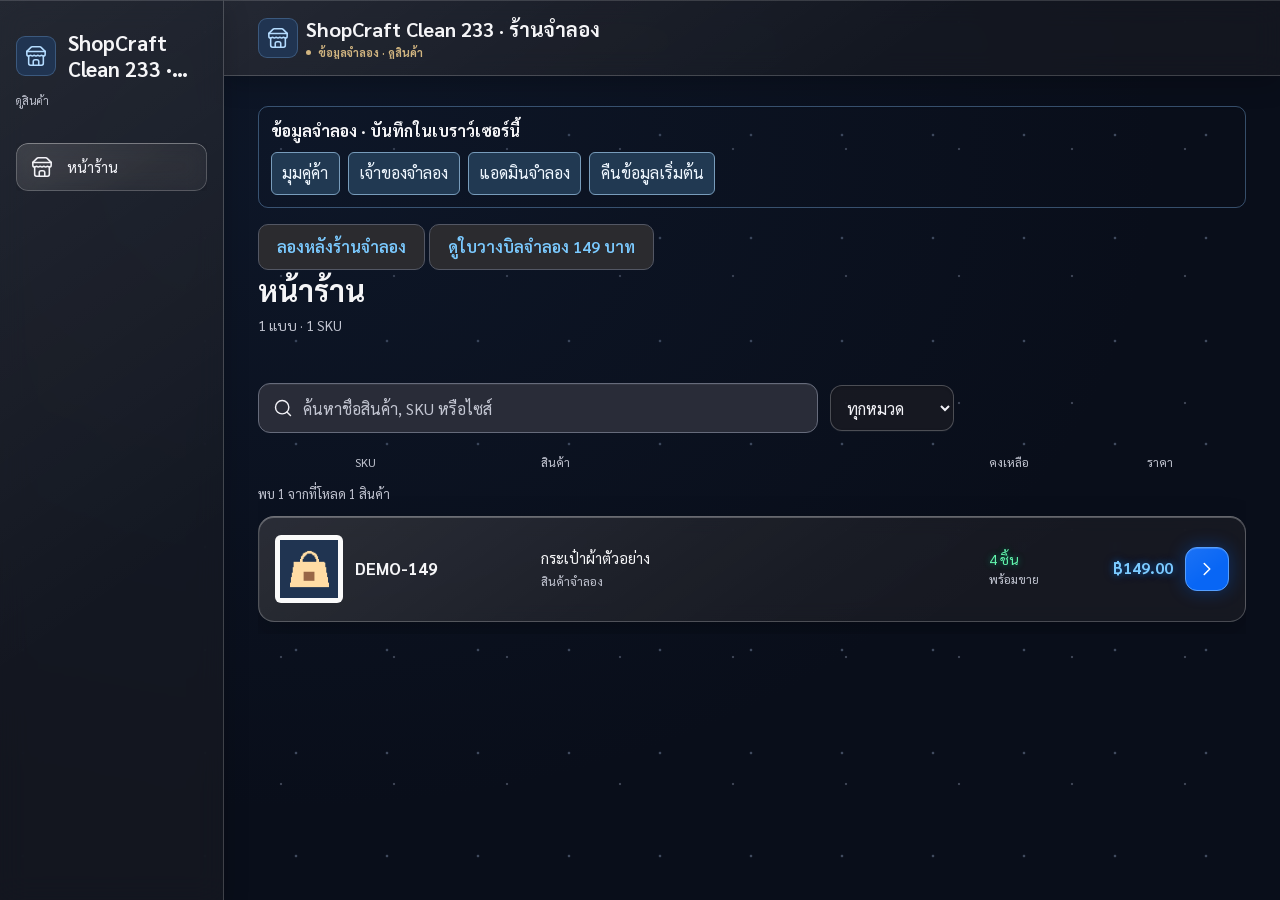
==== commit d51caa41: "Expand Clean 233 public demo with local-only workflows" ====
--- a/index.html
+++ b/index.html
@@ -1,9 +1,19 @@
 <!doctype html>
-<html lang="th"><head><meta charset="utf-8"><meta name="robots" content="noindex,nofollow"><title>ShopCraft Clean 233 · เดโมหน้าร้าน</title><meta name="color-scheme" content="dark">
+<html lang="th"><head><meta charset="utf-8"><meta name="robots" content="noindex,nofollow"><meta http-equiv="Content-Security-Policy" content="default-src 'none'; script-src 'self' 'unsafe-inline'; style-src 'self' 'unsafe-inline'; img-src 'self' data: blob:; font-src 'self' data:; connect-src 'none'; form-action 'none'; base-uri 'none'"><style>
+  .pages-demo-tools{display:flex;align-items:center;flex-wrap:wrap;gap:.5rem;margin:0 0 1rem;padding:.75rem;border:1px solid #7caee466;border-radius:10px}
+  .pages-demo-tools strong,.pages-demo-tools p{flex-basis:100%;margin:0}
+  .pages-demo-tools a,.pages-demo-tools button{padding:.5rem .65rem;min-height:36px;color:#eff7ff;background:#213952;border:1px solid #789cbb;border-radius:6px;font:inherit}
+  .pages-demo-tools a:focus-visible,.pages-demo-tools button:focus-visible{outline:2px solid #fff;outline-offset:2px}
+  @media print{.pages-demo-tools{display:none!important}}
+</style><title>ShopCraft Clean 233 · เดโมหน้าร้าน</title><meta name="color-scheme" content="dark">
 <meta name="viewport" content="width=device-width, initial-scale=1, viewport-fit=cover"><style>@font-face{font-family:Sarabun;src:url([data-uri]) format("truetype");font-weight:400;font-display:swap}@font-face{font-family:Sarabun;src:url([data-uri]) format("truetype");font-weight:600;font-display:swap}@font-face{font-family:Sarabun;src:url([data-uri]